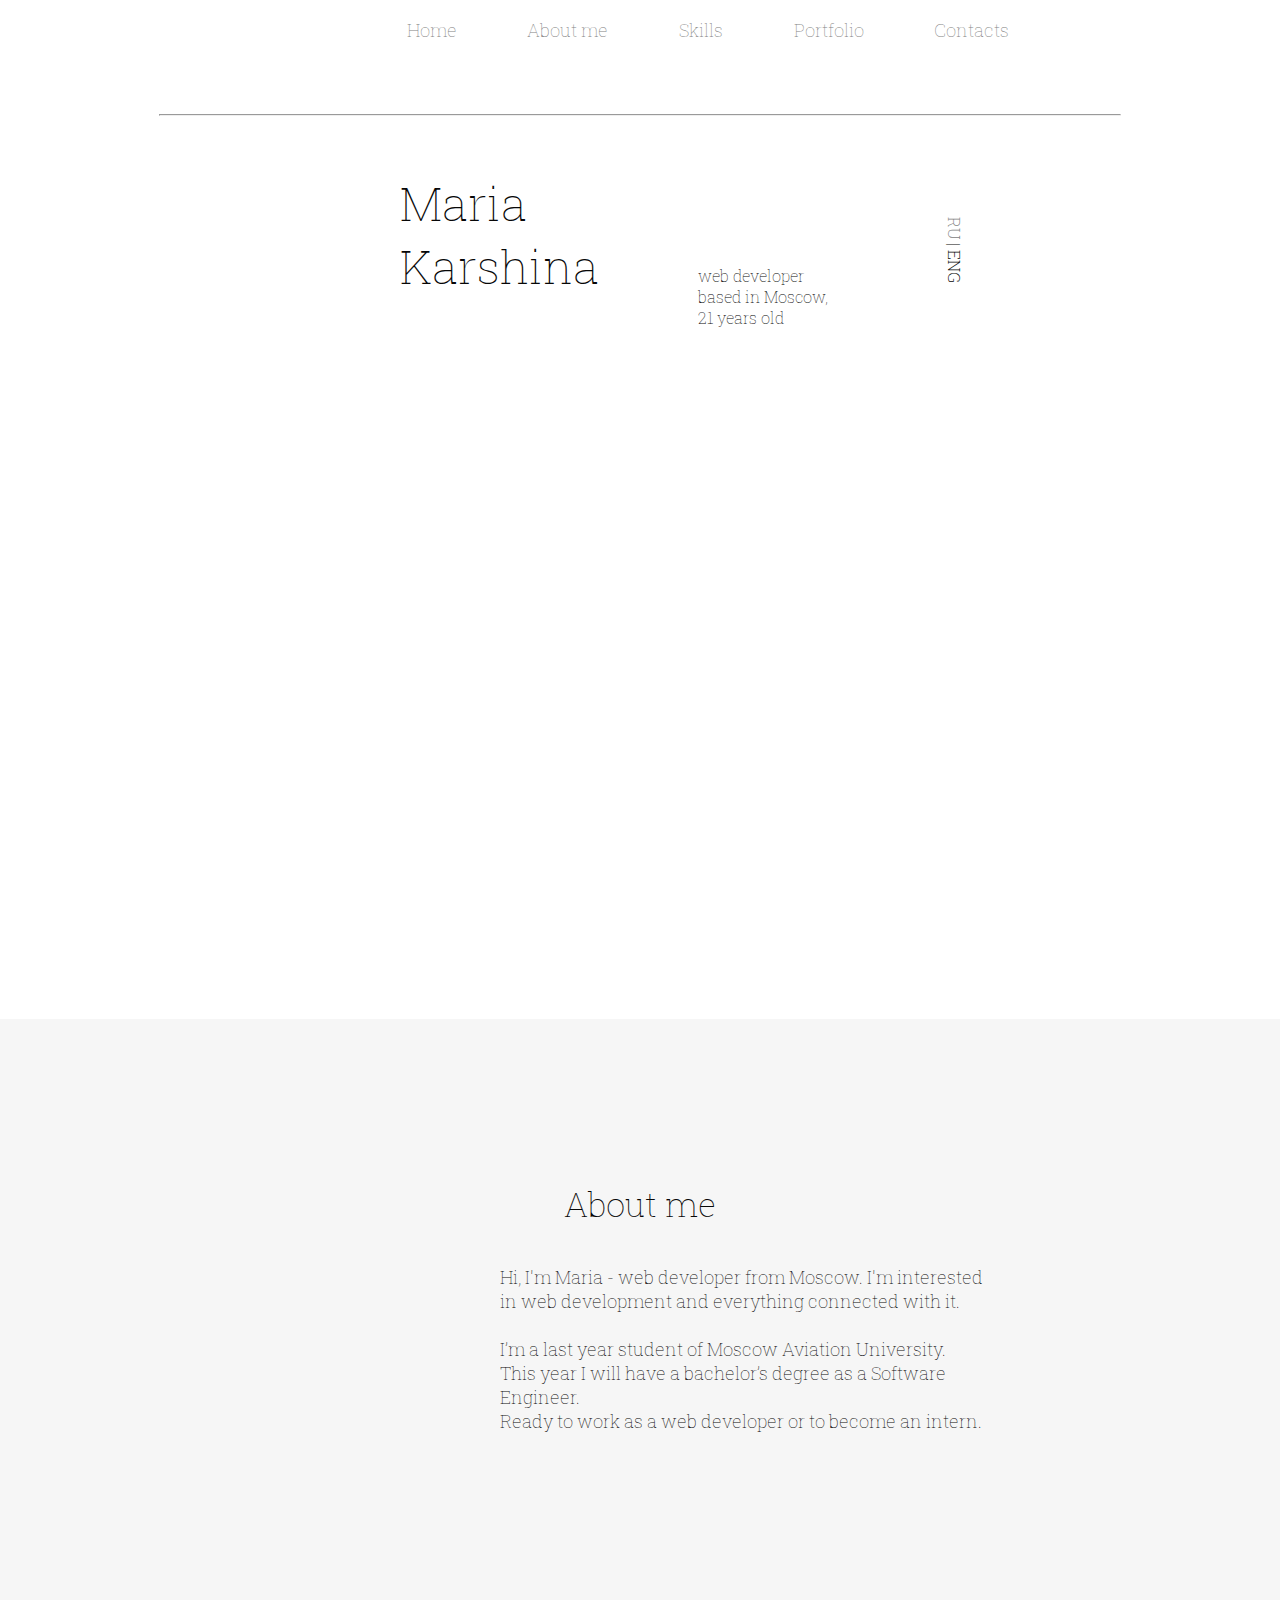
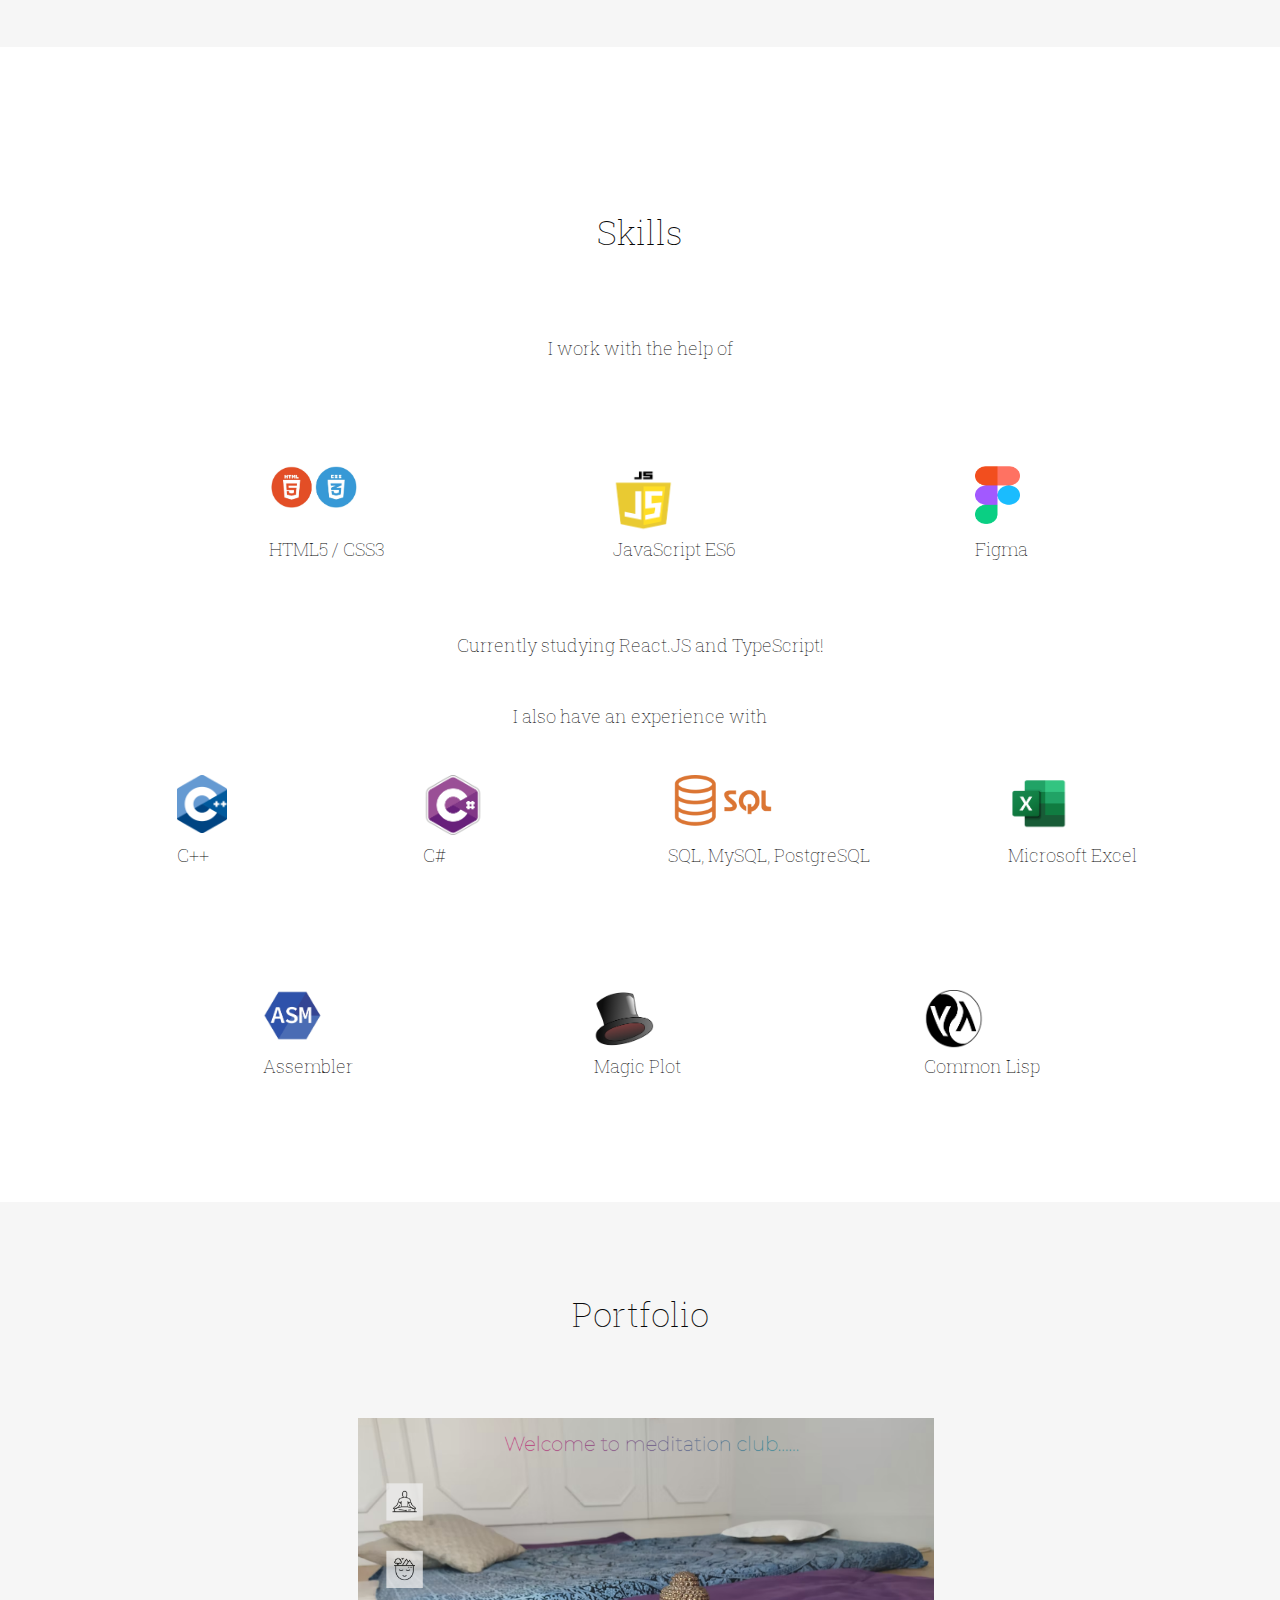
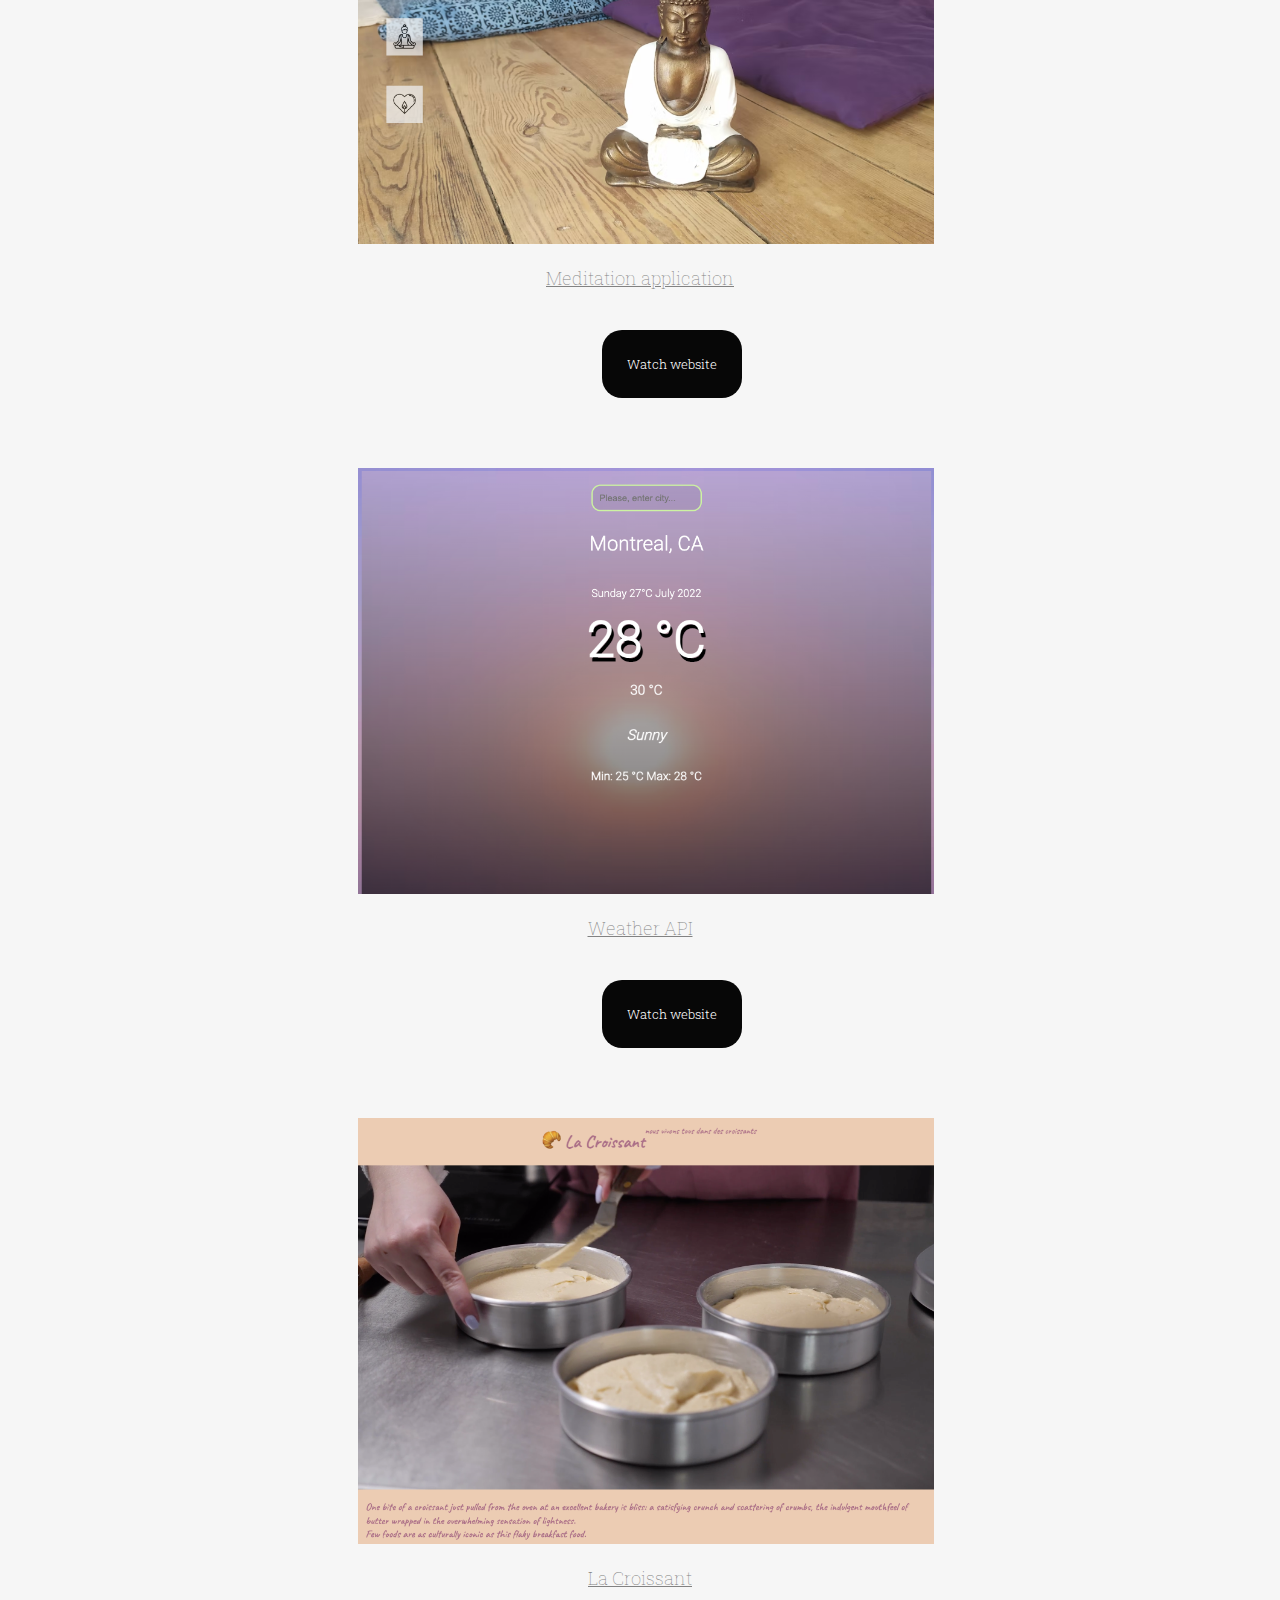
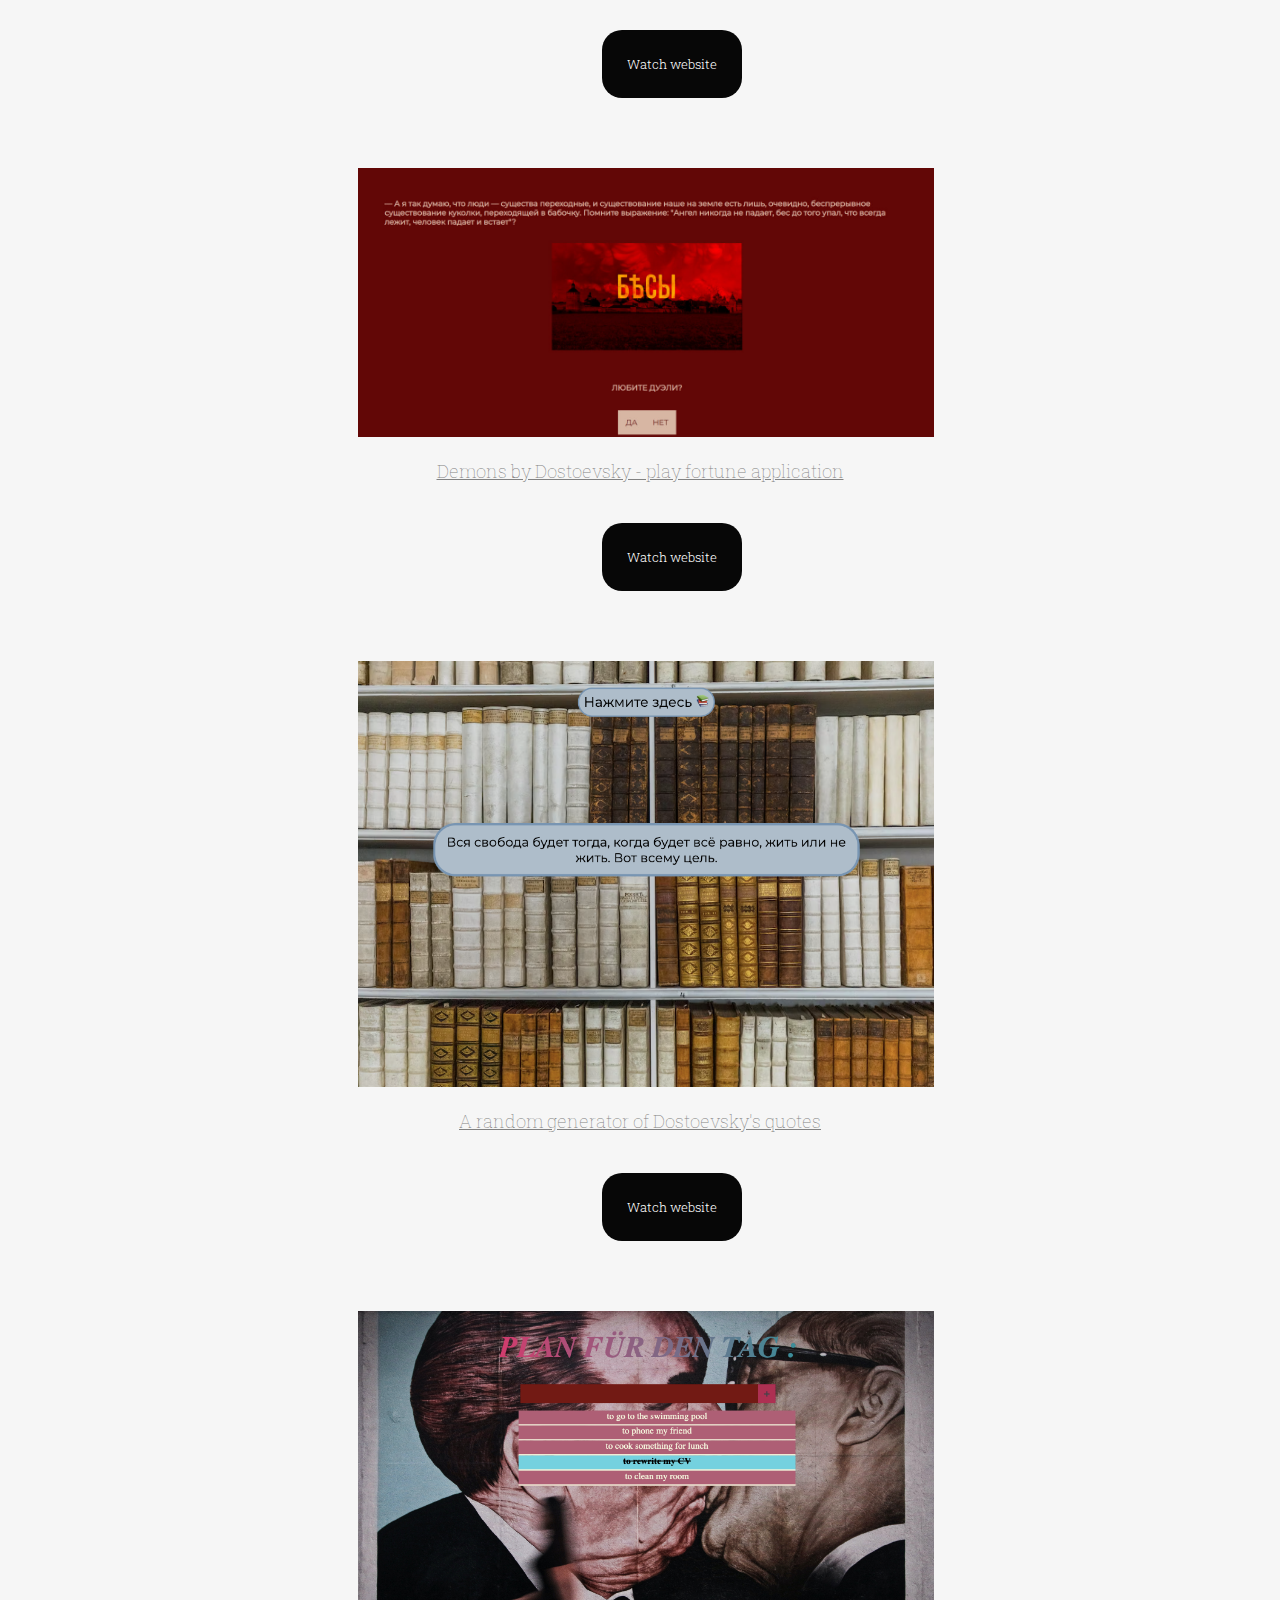
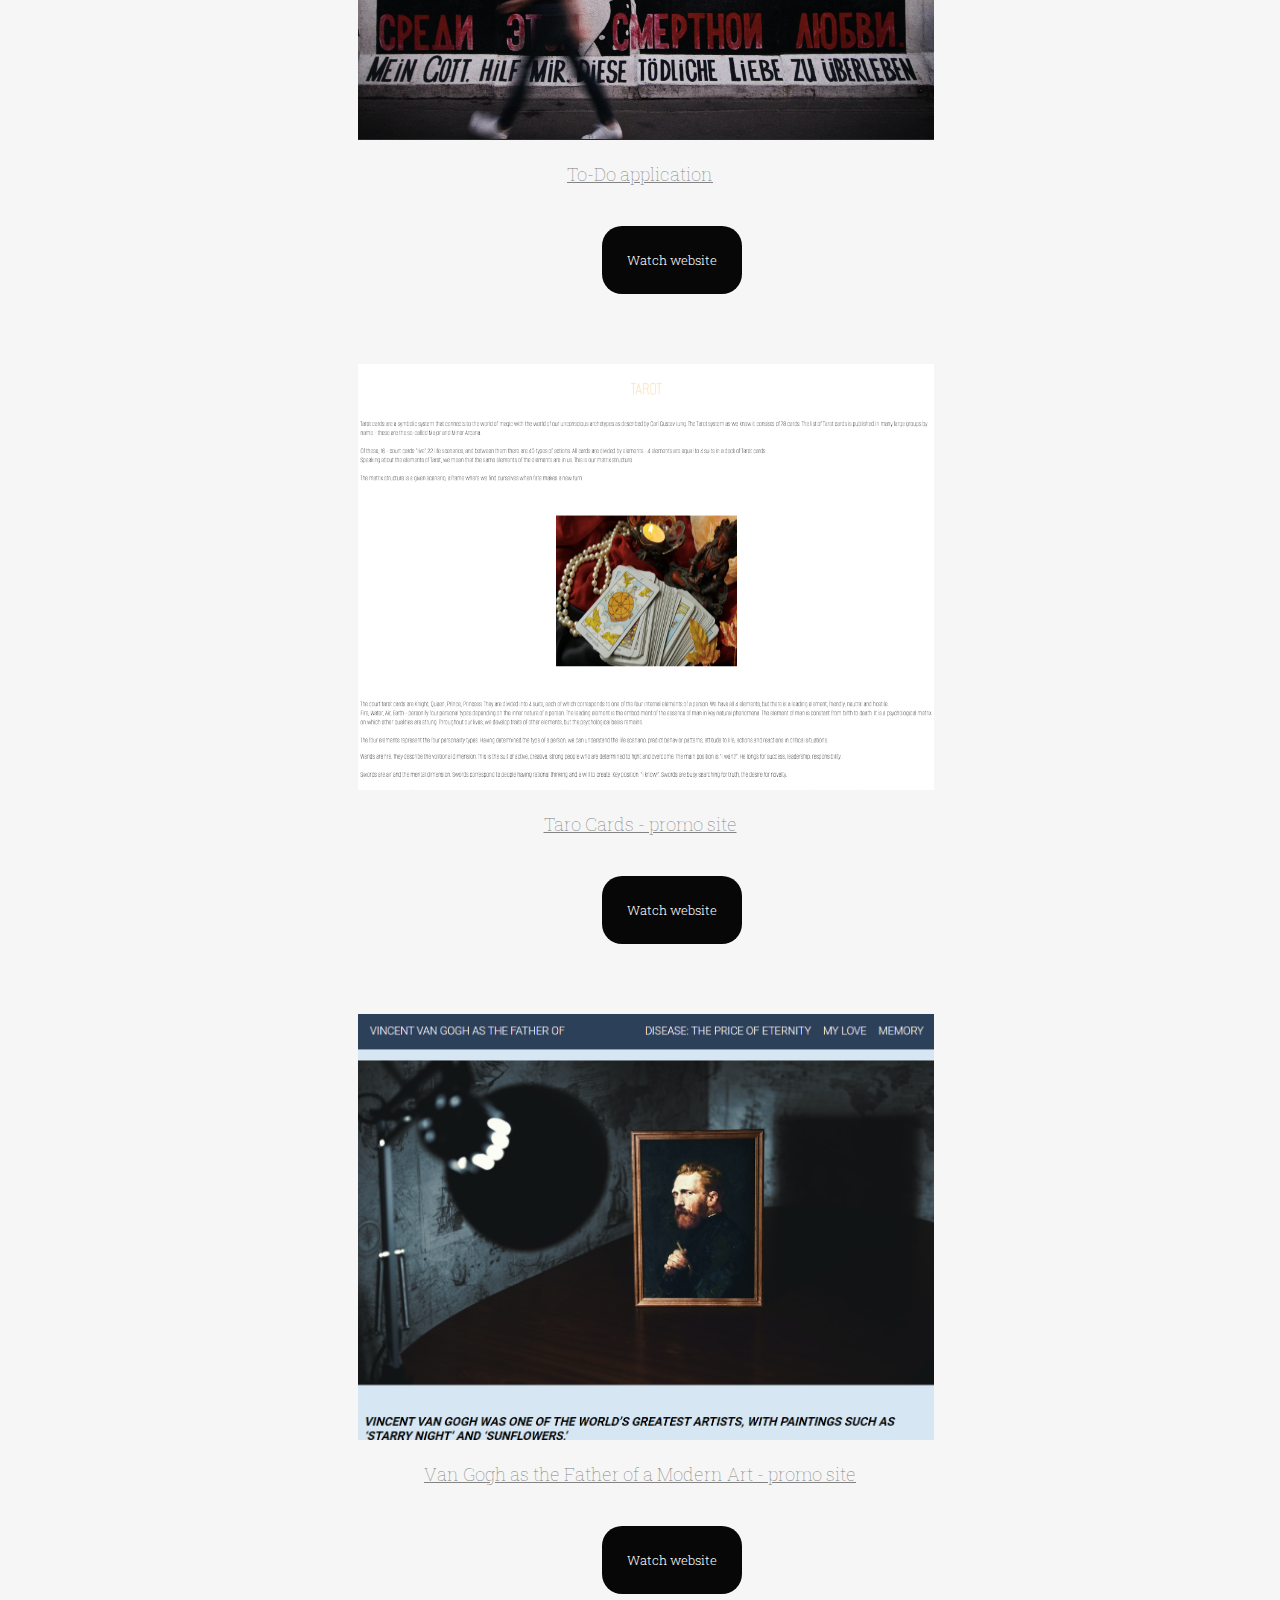
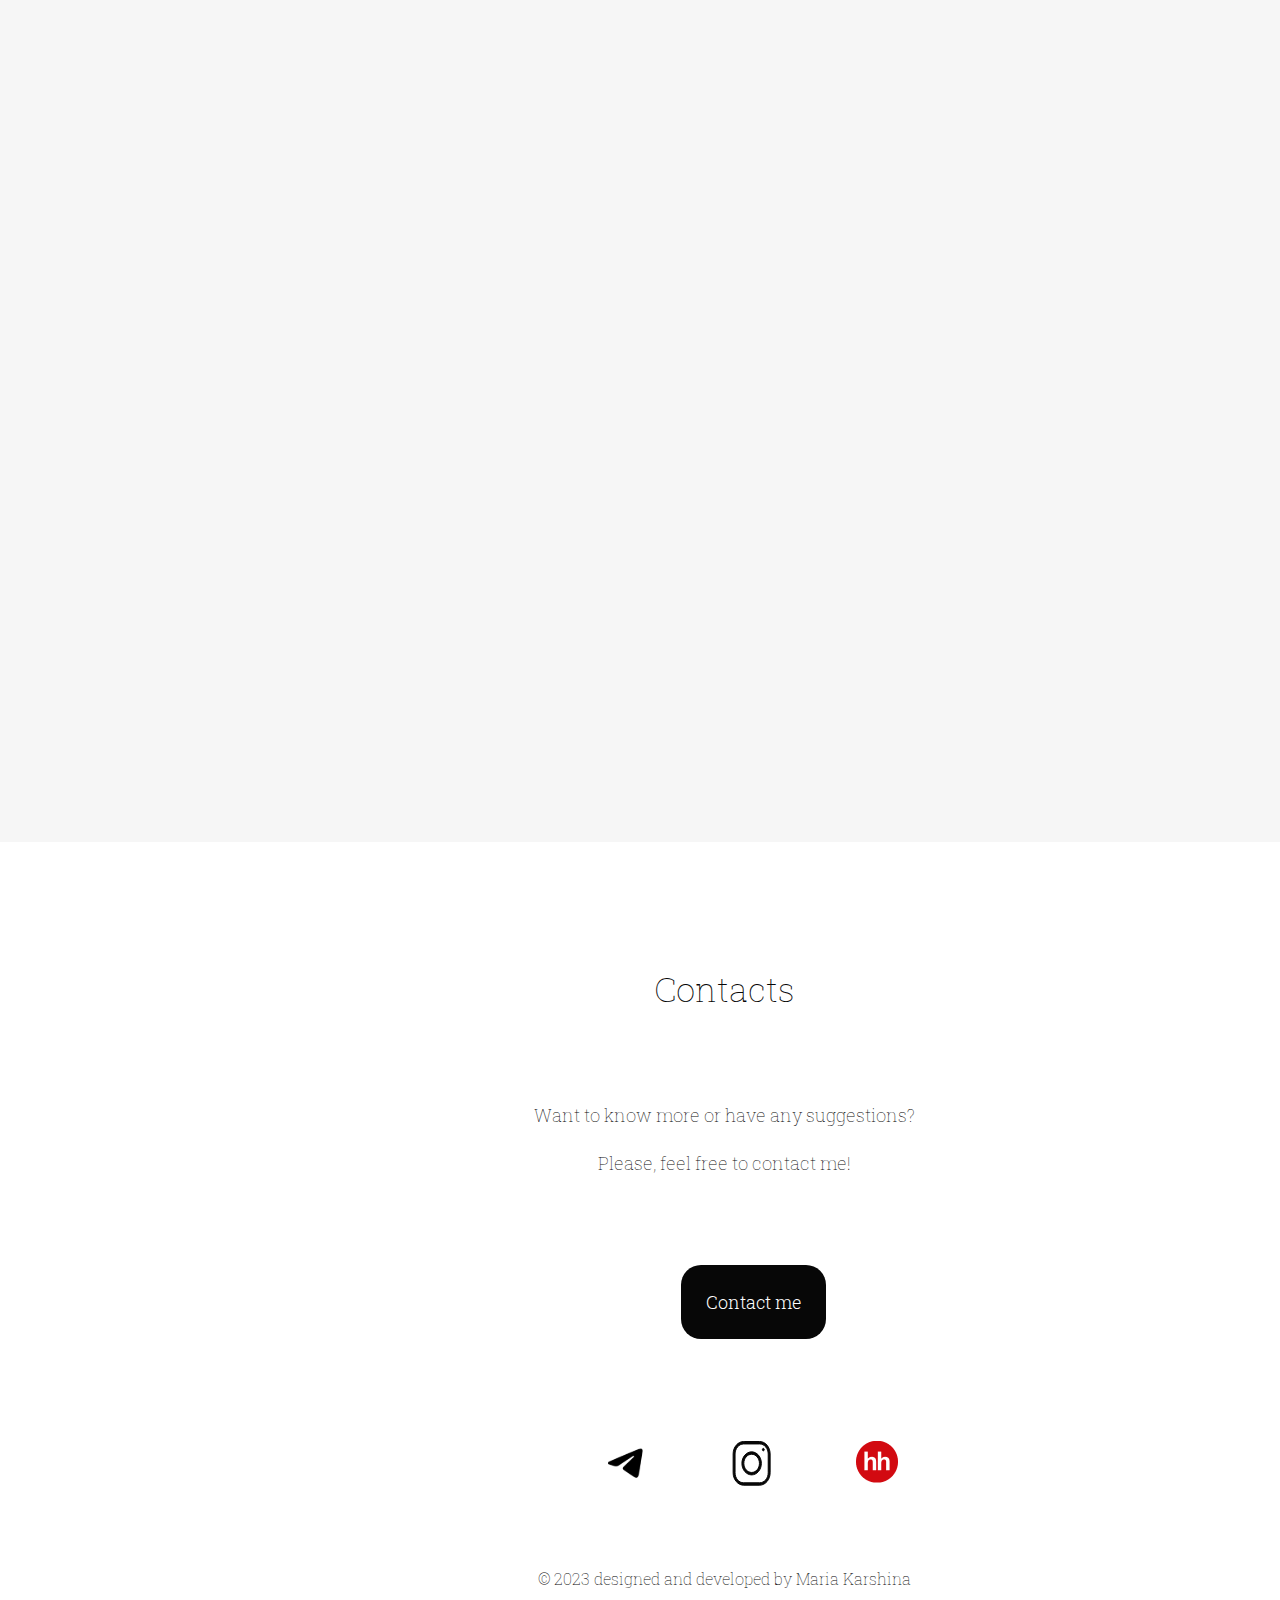
==== index.html @ 5e2a4285 "animation gsap" ====
<!DOCTYPE html>
<html lang="en">
<head>
    <meta charset="UTF-8">
    <meta http-equiv="X-UA-Compatible" content="IE=edge">
    <meta name="viewport" content="width=device-width, initial-scale=1.0">
    <title>Portfolio</title>
    <link rel="stylesheet" href="styles.css">
    <link rel="preconnect" href="https://fonts.googleapis.com">
<link rel="preconnect" href="https://fonts.gstatic.com" crossorigin>
<link href="https://fonts.googleapis.com/css2?family=Roboto:wght@400;500;700;900&display=swap" rel="stylesheet">
<link rel="preconnect" href="https://fonts.googleapis.com">
<link rel="preconnect" href="https://fonts.gstatic.com" crossorigin>
<link href="https://fonts.googleapis.com/css2?family=Roboto+Condensed:wght@300&family=Roboto+Slab:wght@100;200;300;400;500;600&display=swap" rel="stylesheet">
</head>
<body>
    <header>
        <ul class="header">
            <li class="header-home">Home</li>
            <li>About me</li>
            <li>Skills</li>
            <li>Portfolio</li>
            <li class="header-contacts">Contacts</li>
        </ul>
        <hr>
    </header>

    <div class="container">
        <p class="name">
        Maria
        <br>
        Karshina
        </p>

        <p class="info">web developer
            <br>based in Moscow,
            <br>21 years old</p>

        <p class="lang"><span>RU</span> | ENG </p>
    </div>
    <div class="photo">
        <div class="photo-background"></div>
        <img class="photo-img" src="img\photoMe.png">
    </div>

    <!-- <div id="bubbles">
        <div class="boxes g"></div>
        <div class="boxes b"></div>
        <div class="boxes g"></div>
        <div class="boxes b"></div>
        <div class="boxes g"></div>
        <div class="boxes b"></div>
        <div class="boxes g"></div>
        <div class="boxes b"></div>
        <div class="boxes g"></div>
        <div class="boxes b"></div>
        <div class="boxes g"></div>
        <div class="boxes b"></div>
        <div class="boxes g"></div>
        <div class="boxes b"></div>
        <div class="boxes g"></div>
        <div class="boxes b"></div>
        <div class="boxes g"></div>
        <div class="boxes b"></div>
        <div class="boxes g"></div>
        <div class="boxes b"></div>
        <div class="boxes g"></div>
        <div class="boxes b"></div>
        <div class="boxes g"></div>
        <div class="boxes b"></div>
        <div class="boxes g"></div>
        <div class="boxes b"></div>
        <div class="boxes g"></div>
        <div class="boxes b"></div>
        <div class="boxes g"></div>
        <div class="boxes b"></div>
        <div class="boxes g"></div>
        <div class="boxes b"></div>
        <div class="boxes g"></div>
        <div class="boxes b"></div>
        <div class="boxes g"></div>
        <div class="boxes b"></div>
        <div class="boxes g"></div>
        <div class="boxes b"></div>
        <div class="boxes g"></div>
        <div class="boxes b"></div>
        <div class="boxes g"></div>
        <div class="boxes b"></div>
        <div class="boxes g"></div>
        <div class="boxes b"></div>
        <div class="boxes g"></div>
        <div class="boxes b"></div>
    </div> -->

    <div id="aboutMe">
        <p class="aboutMe-h nav">About me</p>
        <p class="aboutMe-par">Hi, I'm Maria - web developer from Moscow. 
            I'm interested in web development and everything connected with it.
            <br><br>
            
            I’m  a last year student of Moscow Aviation University. This year I will have a bachelor’s degree as a Software Engineer.
            <br>
            Ready to work as a web developer or to become an intern.</p>

    </div>
    <div id="skills">
        <p class="skills-h nav">Skills</p>
        <p class="skills-par">I work with the help of</p>
        <div class="skills-list">
            <ul class="list">
                <li><img class="htmlCss" src="img\html.png" width="450"></li>
                <li><img class="js" src="img\js.png"></li>
                <li><img class="figma" src="img\figma.png"></li>
                <li>HTML5 / CSS3 </li>
                <li>JavaScript ES6 </li>
                <li>Figma</li>
            </ul>
            
            <p class="skills-list-more">Currently studying React.JS and TypeScript! </p>
            <p class="skills-list-more">I also have an experience with </p>
            <ul class="list-more">
                <li><img class="cplus" src="img\cplus.png"></li>
                <li><img class="csharp" src="img\csharp.png"></li>
                <li><img class="sql" src="img\sql.png"></li>
                <li><img class="excel" src="img\excel.png"></li>
                <li>C++</li>
                <li>C#</li>
                <li>SQL, MySQL, PostgreSQL</li>
                <li>Microsoft Excel</li>
                
            </ul>
            <ul class="list-more-two">
                
                <li><img class="assm" src="img\assm.png"></li>
                <li><img class="plot" src="img\plot.png"></li>
                <li><img class="lisp" src="img\lisp.png"></li>
                <li>Assembler</li>
                <li>Magic Plot</li>
                <li>Common Lisp</li>
            </ul>
        </div>
    </div>

    <div id="portfolio">
        <p class="portfolio-h nav">Portfolio</p>

        <div class="portfolio-item">
            <img src="img\meditation.png"> 
            <p>Meditation application</p>
            <a href="https://podvalniypiero.github.io/jsMeditationApp/" target="_blank">
                <button id="btn">Watch website</button>
            </a>
        </div>

        <div class="portfolio-item">
            <img src="img\weather.png"> 
            <p>Weather API</p>
            <a href="https://podvalniypiero.github.io/jsWeatherAPI/" target="_blank">
                <button id="btn">Watch website</button>
            </a>
        </div>

        <div class="portfolio-item">
            <img src="img\bakery.png"> 
            <p>La Croissant</p>
            <a href="https://podvalniypiero.github.io/croissant/" target="_blank">
                <button id="btn">Watch website</button>
            </a>
        </div>


        <div class="portfolio-item">
            <img src="img\demons.jpg"> 
            <p>Demons by Dostoevsky - play fortune application</p>
            <a href="https://podvalniypiero.github.io/demonsPlayFortune/" target="_blank">
                <button id="btn">Watch website</button>
            </a>
        </div>

        <div class="portfolio-item">
            <img src="img\quote.png"> 
            <p>A random generator of Dostoevsky's quotes</p>
            <a href="https://podvalniypiero.github.io/quotes_dostoevsky/" target="_blank">
                <button id="btn">Watch website</button>
            </a>
        </div>

        
        <div class="portfolio-item">
            <img src="img\planner.png"> 
            <p>To-Do application</p>
            <a href="https://podvalniypiero.github.io/jsToDoApp/" target="_blank">
                <button id="btn">Watch website</button>
            </a>
        </div>

        <div class="portfolio-item">
            <img src="img\tarot.png"> 
            <p>Taro Cards - promo site</p>
            <a href="https://podvalniypiero.github.io/taroCards/" target="_blank">
                <button id="btn">Watch website</button>
            </a>
        </div>

        <div class="portfolio-item">
            <img src="img\vg.png"> 
            <p>Van Gogh as the Father of a Modern Art - promo site</p>
            <a href="https://podvalniypiero.github.io/vangogh/" target="_blank">
                <button id="btn">Watch website</button>
            </a>
        </div>
        
    </div>

    <div id="contacts">
        <p class="contacts-h nav">Contacts</p>
        <p class="contacts-par">Want to know more or have any suggestions? 
            <br><br>
        Please, feel free to contact me!</p>
        <button id="btn">Contact me</button>
        <div id="contacts-svg">
            <div>
                <svg width="35" height="41" viewBox="0 0 35 41" fill="none" xmlns="http://www.w3.org/2000/svg" xmlns:xlink="http://www.w3.org/1999/xlink">
                    <rect width="35" height="41" fill="url(#pattern0)"/>
                    <defs>
                    <pattern id="pattern0" patternContentUnits="objectBoundingBox" width="1" height="1">
                    <use xlink:href="#image0_333142_68" transform="matrix(0.0117143 0 0 0.01 -0.0857143 0)"/>
                    </pattern>
                    <image id="image0_333142_68" width="100" height="100" xlink:href="[data-uri]"/>
                    </defs>
                </svg>
            </div>
            
            
            <div>
                <svg width="39" height="45" viewBox="0 0 39 45" fill="none" xmlns="http://www.w3.org/2000/svg">
                    <path d="M11.6635 0.510743H12.1635V0.5H27.6017C33.3258 0.5 38.126 6.03098 38.126 12.9803V31.7308C38.126 38.6804 33.3256 44.2111 27.6108 44.2111H11.6635C5.9382 44.2111 1.13013 38.6894 1.13013 31.7523V12.991C1.13013 6.04229 5.93893 0.510743 11.6635 0.510743ZM3.05288 13.0009V13.0018V31.763C3.05288 37.2366 6.81208 41.7833 11.6635 41.7833H27.6108C32.4454 41.7833 36.2032 37.235 36.2032 31.7415V12.991C36.2032 7.49713 32.445 2.94923 27.6017 2.94923H11.6635C6.81988 2.94923 3.06236 7.49741 3.05288 13.0009ZM30.3668 8.60696C30.3668 7.84751 30.8646 7.38772 31.3282 7.38772C31.7919 7.38772 32.2896 7.84751 32.2896 8.60696C32.2896 9.36642 31.7919 9.82621 31.3282 9.82621C30.8646 9.82621 30.3668 9.36642 30.3668 8.60696ZM9.90753 22.3609C9.90753 15.9387 14.3601 10.8262 19.6372 10.8262C24.9142 10.8262 29.3668 15.9387 29.3668 22.3609C29.3668 28.7831 24.9142 33.8956 19.6372 33.8956C14.3601 33.8956 9.90753 28.7831 9.90753 22.3609ZM27.4441 22.3609C27.4441 17.3931 24.0418 13.2647 19.6372 13.2647C15.2326 13.2647 11.8303 17.3931 11.8303 22.3609C11.8303 27.3287 15.2326 31.4571 19.6372 31.4571C24.0418 31.4571 27.4441 27.3287 27.4441 22.3609Z" fill="#070707" stroke="#070707"/>
                </svg>
            </div>
            
                
            <div>
                <img src="img\hh.png">
            </div>  
        </div>
        <p class="contacts-par author">© 2023 designed and developed by Maria Karshina</p>
    </div>
    
    
    <script src="https://cdnjs.cloudflare.com/ajax/libs/gsap/3.11.3/gsap.min.js"></script>
<script src="script.js"></script>
</body>
</html>
---- styles.css ----
*{
    font-family: 'Roboto Slab', serif;
    font-weight: 100;
    color: #070707;
}

body{
    background: #FFFFFF;
    margin: 0;
}
    

ul{
 list-style: none;
 display: flex;
 flex-direction: row;
 justify-content: space-evenly;
 font-size: 18px;
 padding-bottom: 54px;

}    
header li{
    cursor: pointer;
    color: #828282;
}
header li:hover{
    color: black;
}
.header-home{
    padding-left: 296px;
}
.header-contacts{
    padding-right: 200px;
}
hr{
    width: 960px;
    color: #828282;
}

.container .name{
    font-size: 47.34px;
    padding-left: 300px;
}
.container .info{
padding-top: 125px;
}
.container .lang span {
    color: #828282;
    font-size: 16px;
    font-weight: 200;
}
.container .lang{
    padding-top: 93px;
    writing-mode: vertical-rl;
    font-size: 16px;
    font-weight: 200;
    cursor: pointer;
}

.container {
    display: flex;
    justify-content: space-evenly;
    padding-right: 200px;
   
}
.photo .photo-background{
    position: absolute;
    width: 937.6px;
    height: 400px;
    left: 270.71px;
    top: 400px;
    background: #090909;
}
.photo .photo-img{
    position: absolute;
    width: 490px;
    height: 470px;
    left: 434px;
    top: 500px;

}
#aboutMe{
    position: absolute;
    width: 100%;
    height: 627.51px;
    top: 1019px;
    background: #F6F6F6;
}
.aboutMe-h{
    
    margin-top: 162px;
}

.aboutMe-par{
    font-size: 18px;
    color: #070707;
    line-height: 24px;

    width: 485.34px;
    height: 270.35px;
    margin-left: 500px;
    margin-top: 39px;
    margin-bottom: 160px;
}

#skills{
    position: absolute;
    width: 100%;
    top: 1647px;
    
}

.skills-h{
    margin-top: 162px;
    margin-bottom: 82px;
    
}
.skills-par{
    text-align: center;
    margin-bottom: 106px;
    font-size: 18px;
}
.skills-list .list{
    display: grid;
    grid-template-columns: auto 133px 77px;
}
.skills-list-more{
    font-size: 18px;
    text-align: center;
    margin-bottom: 47px;
}
.nav{
    font-size: 34px;
    text-align: center;
    
}

#skills .list-more{
    margin-bottom: 68px;
    display: grid;
    grid-template-columns: 108px 108px auto 135px;
}
#skills .list-more-two{
    margin-bottom: 68px;
    display: grid;
    grid-template-columns: 108px 108px 133px;
}
#skills img {
    width: 60px;
}
#skills .figma {
    width: 45px;
}
#skills .htmlCss{
    width: 90px;
}
#skills .sql{
    width: 110px;
}
#skills .cplus{
    width: 50px;
}


#portfolio{
    position: absolute;
    width: 100%;
    height: 6040px;
    top: 2802px;

    background: #F6F6F6;
}
.portfolio-h{
    margin-top: 89px;
    margin-bottom: 82px;
}
#portfolio .portfolio-item p{
    text-decoration: underline;
    font-size: 18px;
    text-align: center;
    margin-bottom: 20px;
    color: #828282;
}
#portfolio img {
    width: 45%;
    margin-left: 28%;
}
#btn{
    cursor: pointer;
    text-decoration: none;
    margin-left: 47%;
    margin-top: 20px;
    margin-bottom: 70px;
    padding: 25px;
    border: none;
    border-radius: 20px;
    background-color: white;
    font-weight: 300;
    background-color: #070707;
    color: #FFFFFF;
    
}
#btn:hover{
    background-color: white;
    color: #070707;
}

#portfolio .portfolio-item {

}

#contacts{
    position: absolute;
    width: 1448px;
    height: 848px;
    top: 8842px;
    background: #FFFFFF;
}
.contacts-h{
    margin-top: 124px;
    margin-bottom: 92px;
}
.contacts-par{
    text-align: center;
    font-size: 18px;

}
#contacts button{
    margin-top: 72px;
    margin-bottom: 102px;
    font-size: 18px;
}

.author{
    font-size: 16px;
    margin-bottom: 128px;
    text-align: center;
}

#contacts-svg {
    display: grid;
    grid-template-columns:  42px 42px 42px;
    column-gap: 82px;
    margin-left: 42%;
    margin-bottom: 78px;
}

#bubbles .g{
    background-color: #F6F6F6;
}
#bubbles .b{
    background-color: #828282
}
#bubbles .gb{
    background-color:#ff5e2d;
}
#bubbles .boxes{
    width: 40px;
    height: 40px;
    border-radius: 80%;
    display: inline-block;
    margin: 10px;
}
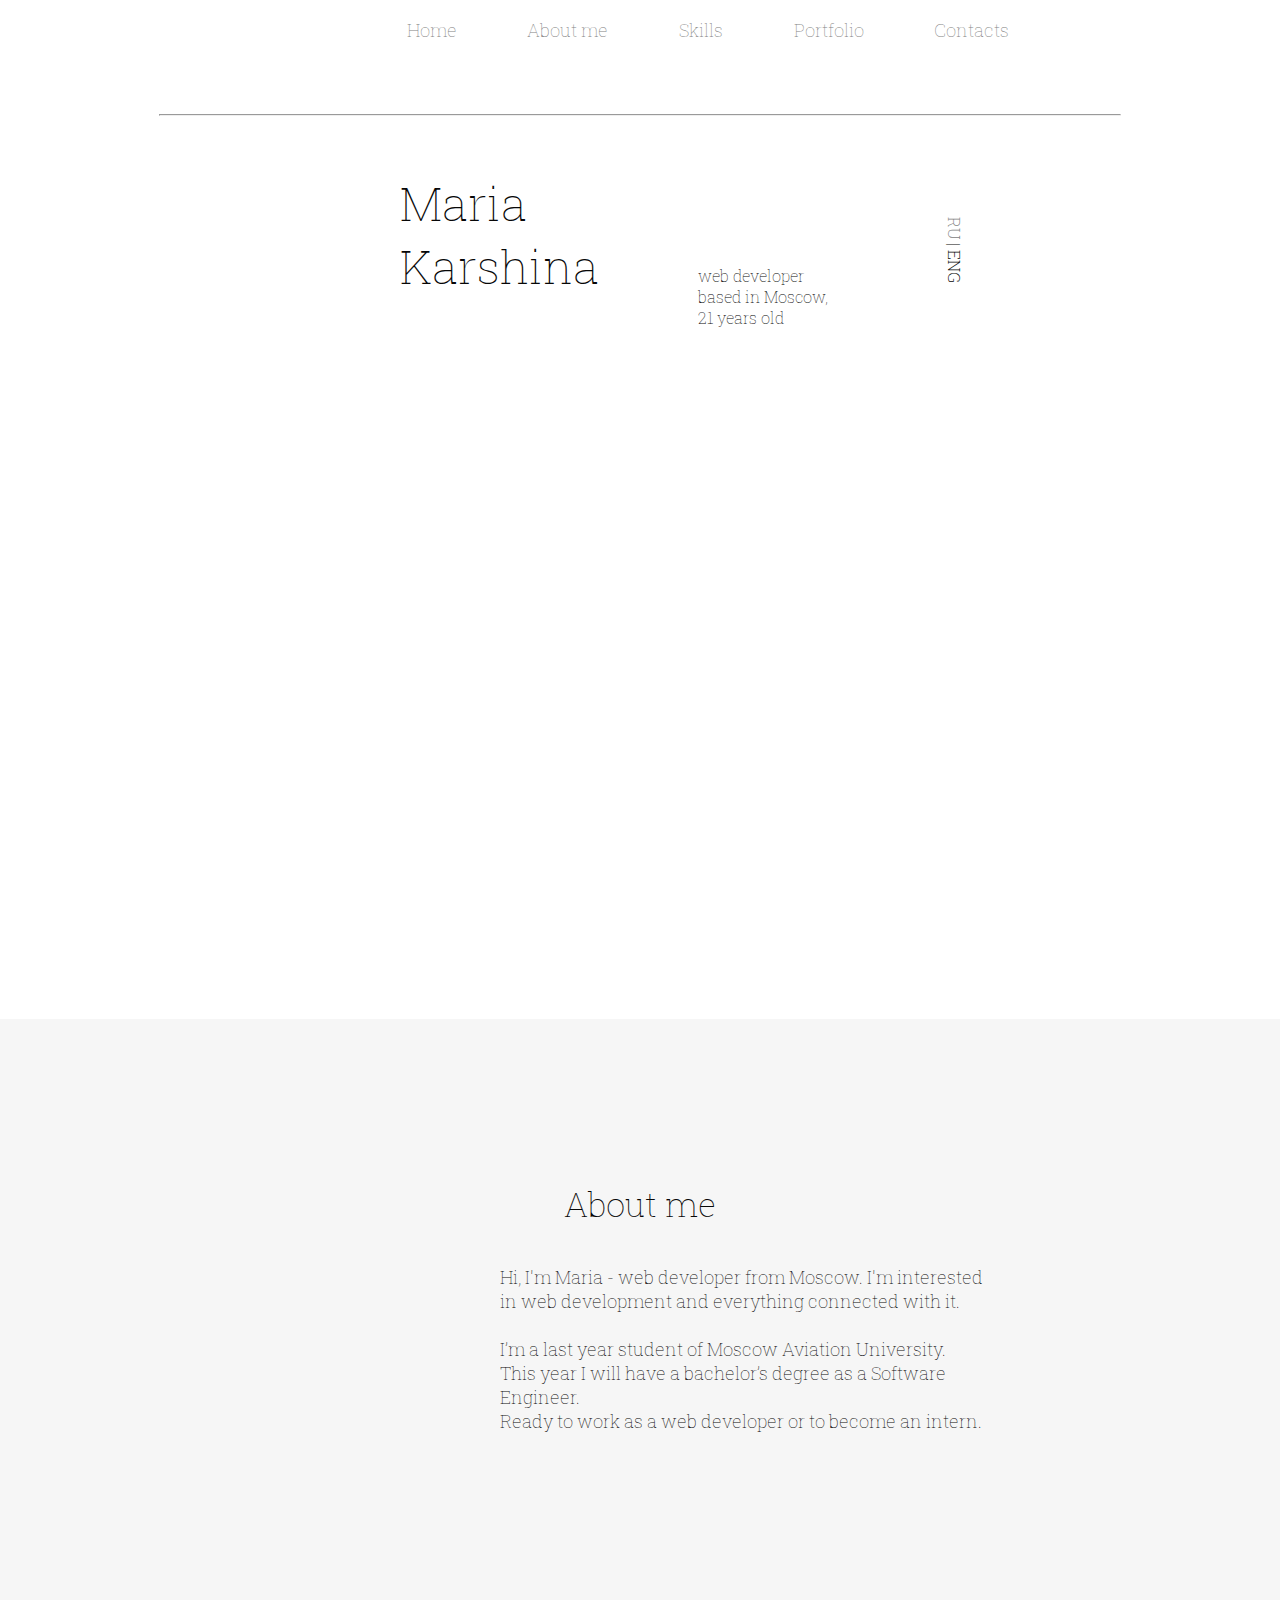
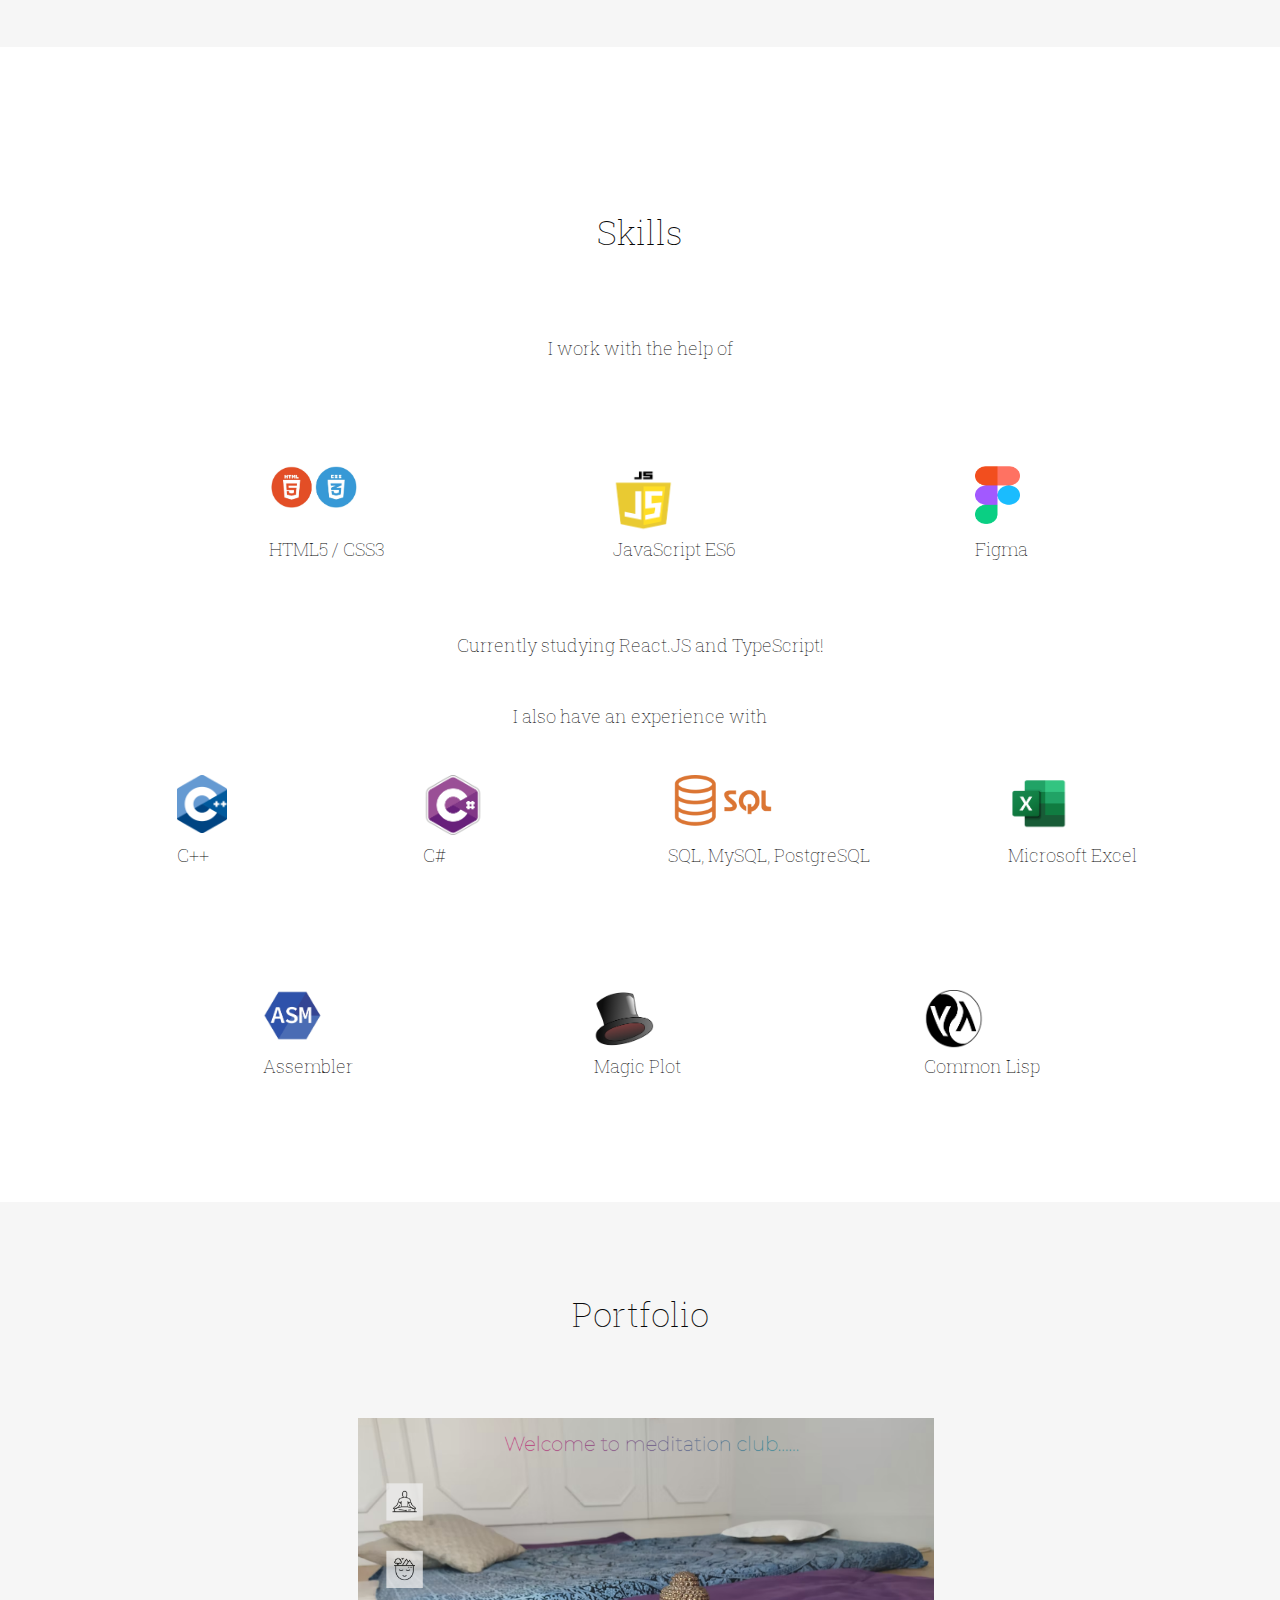
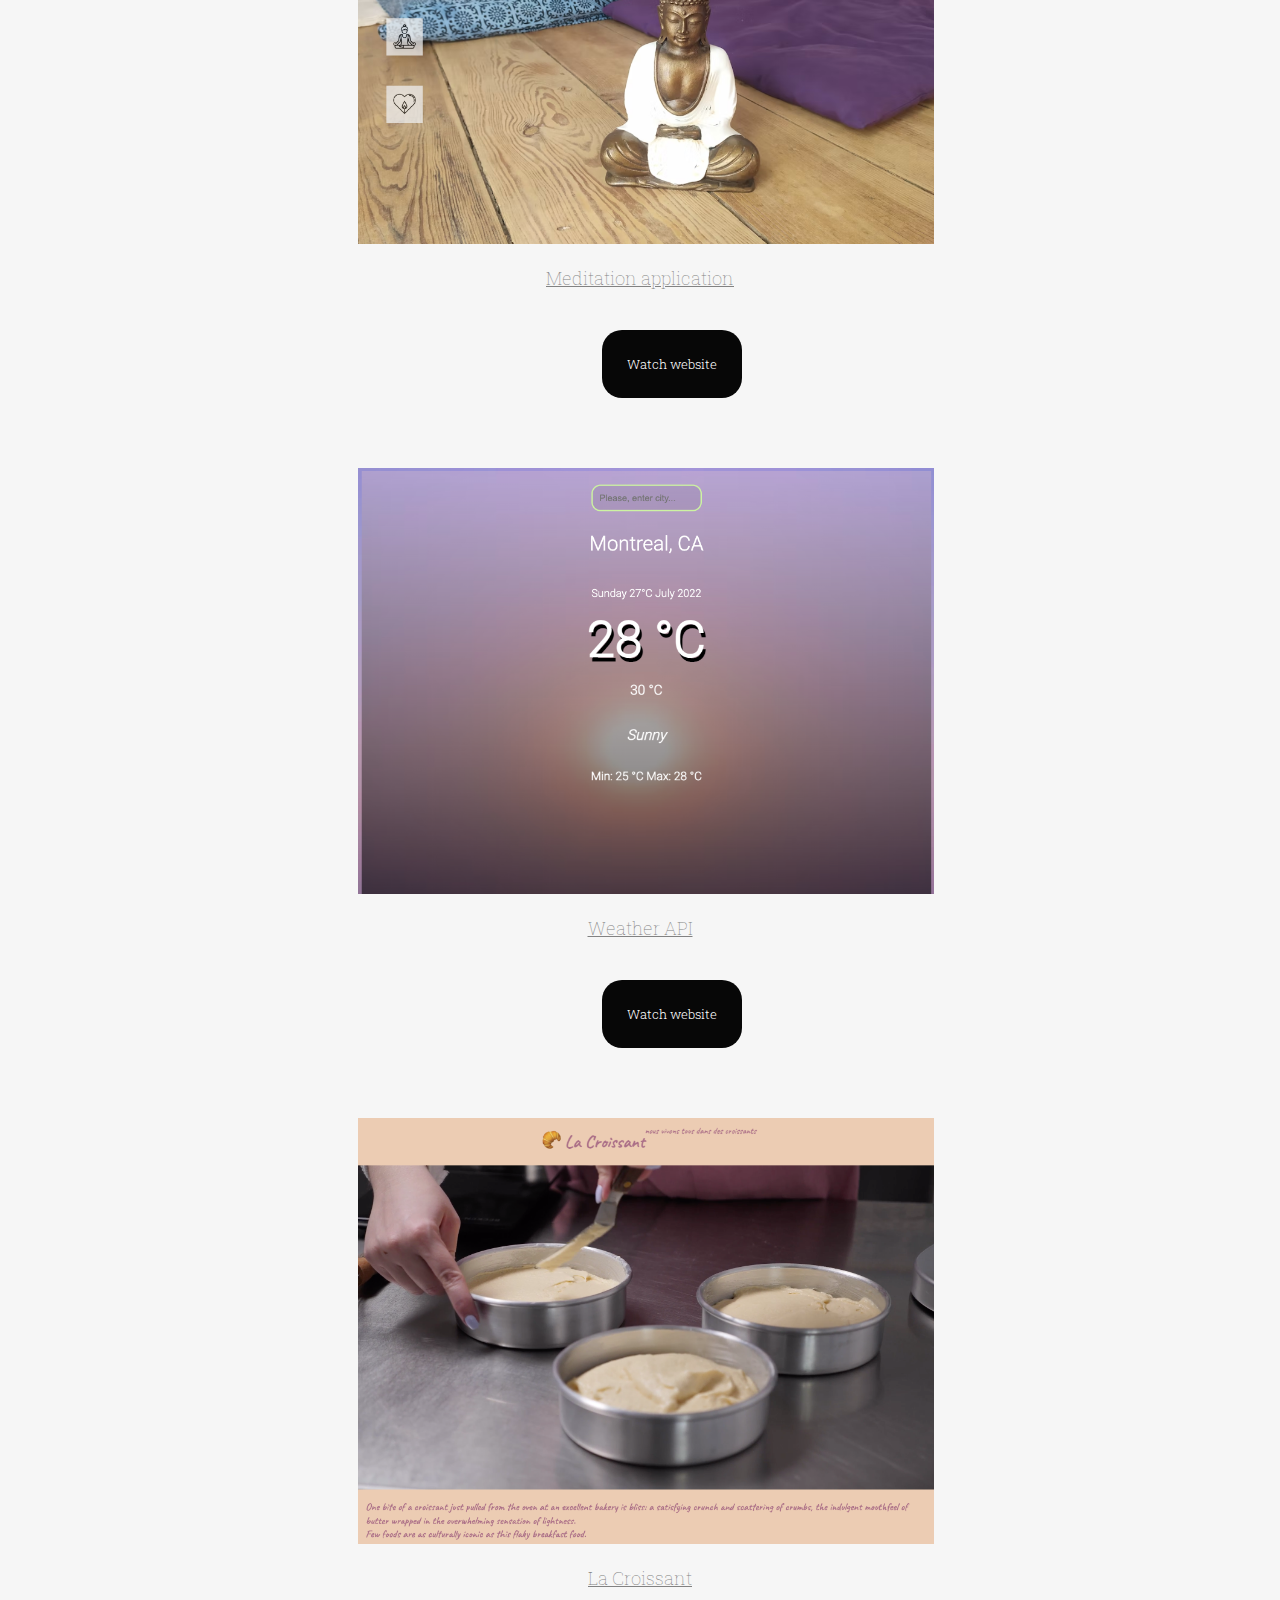
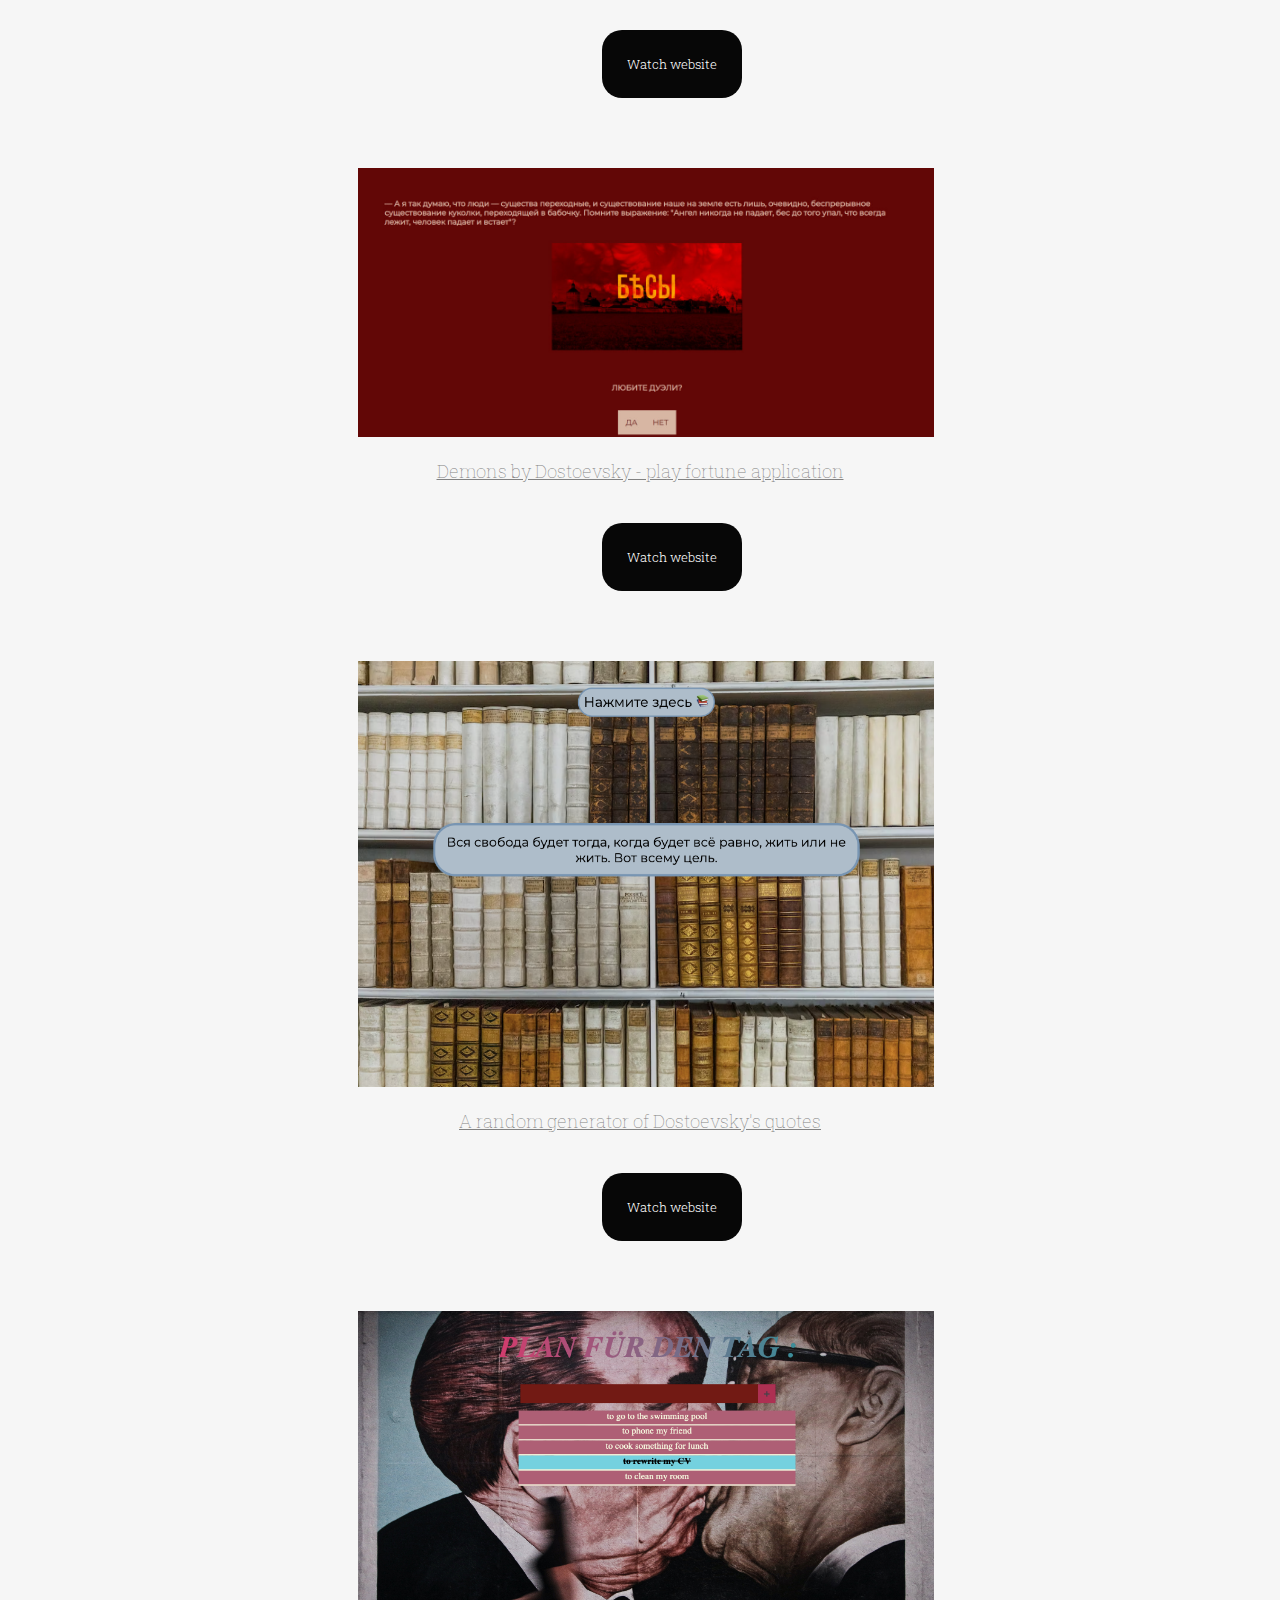
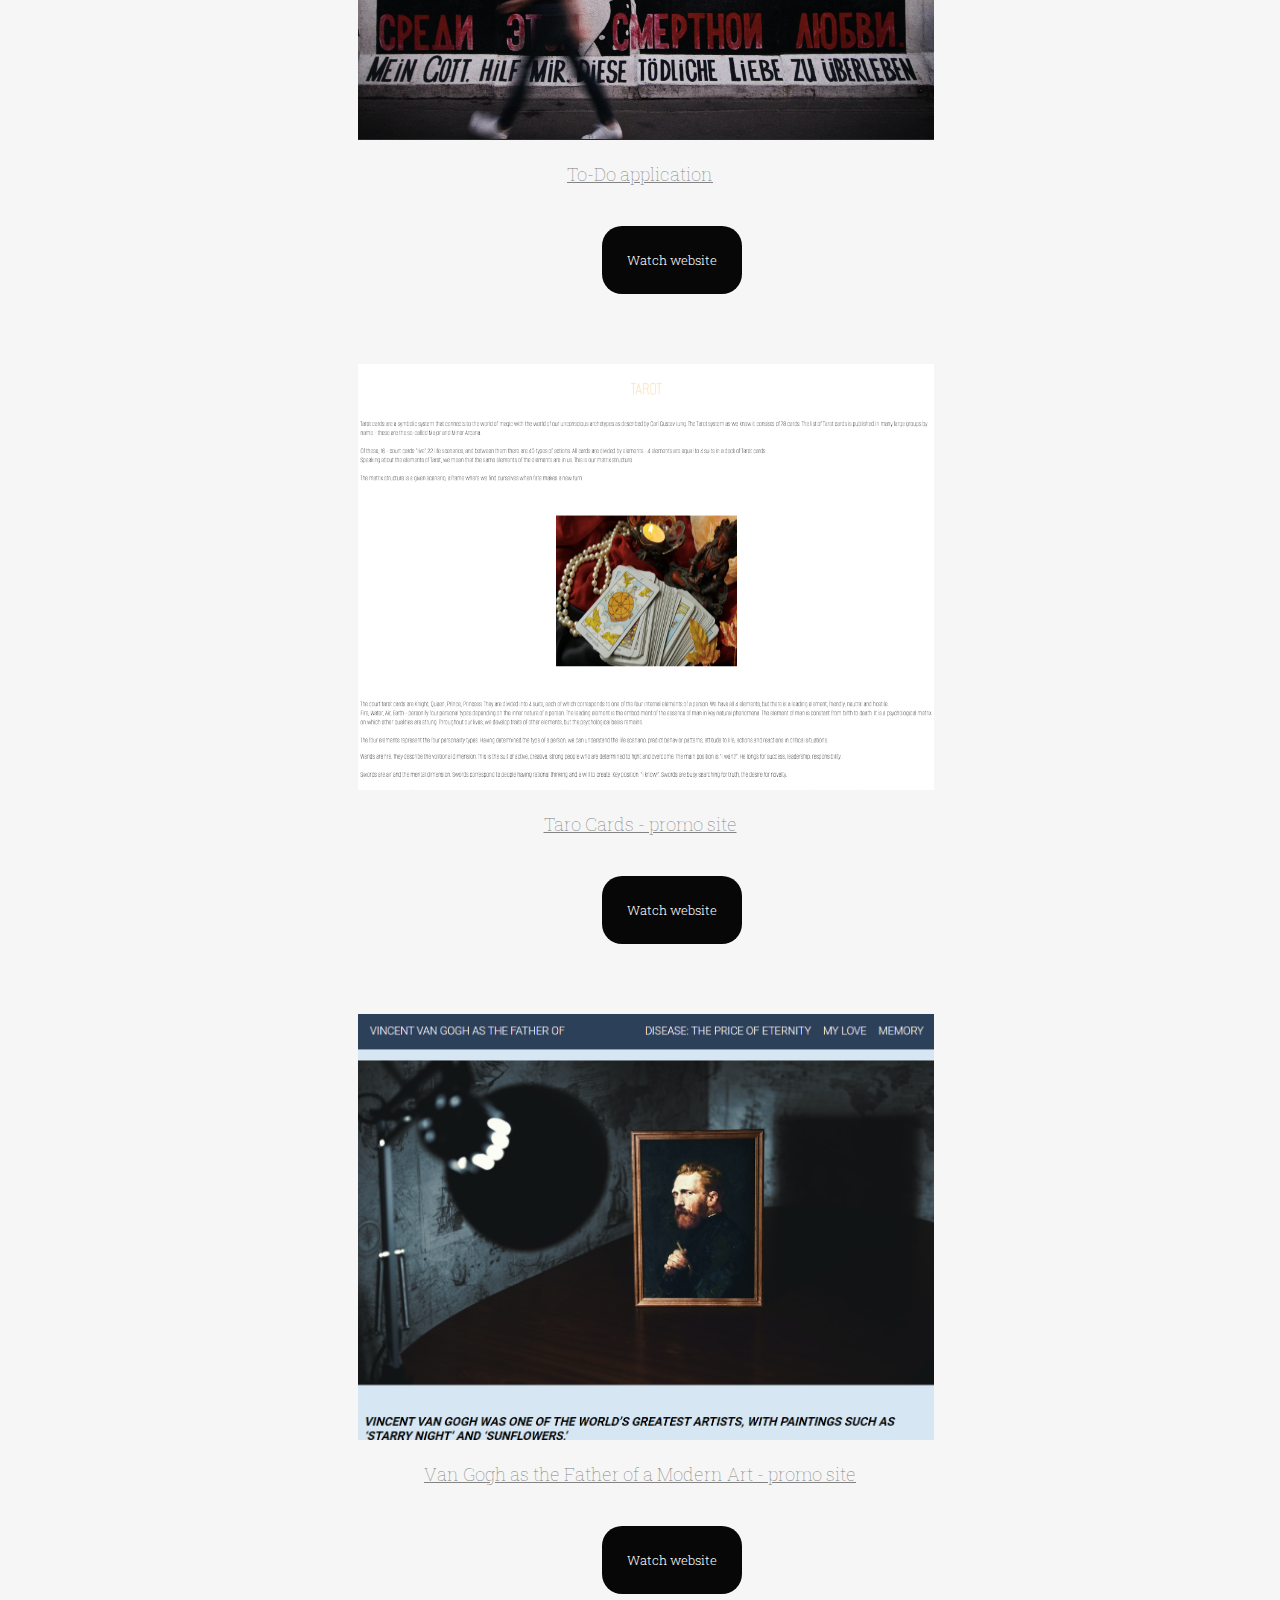
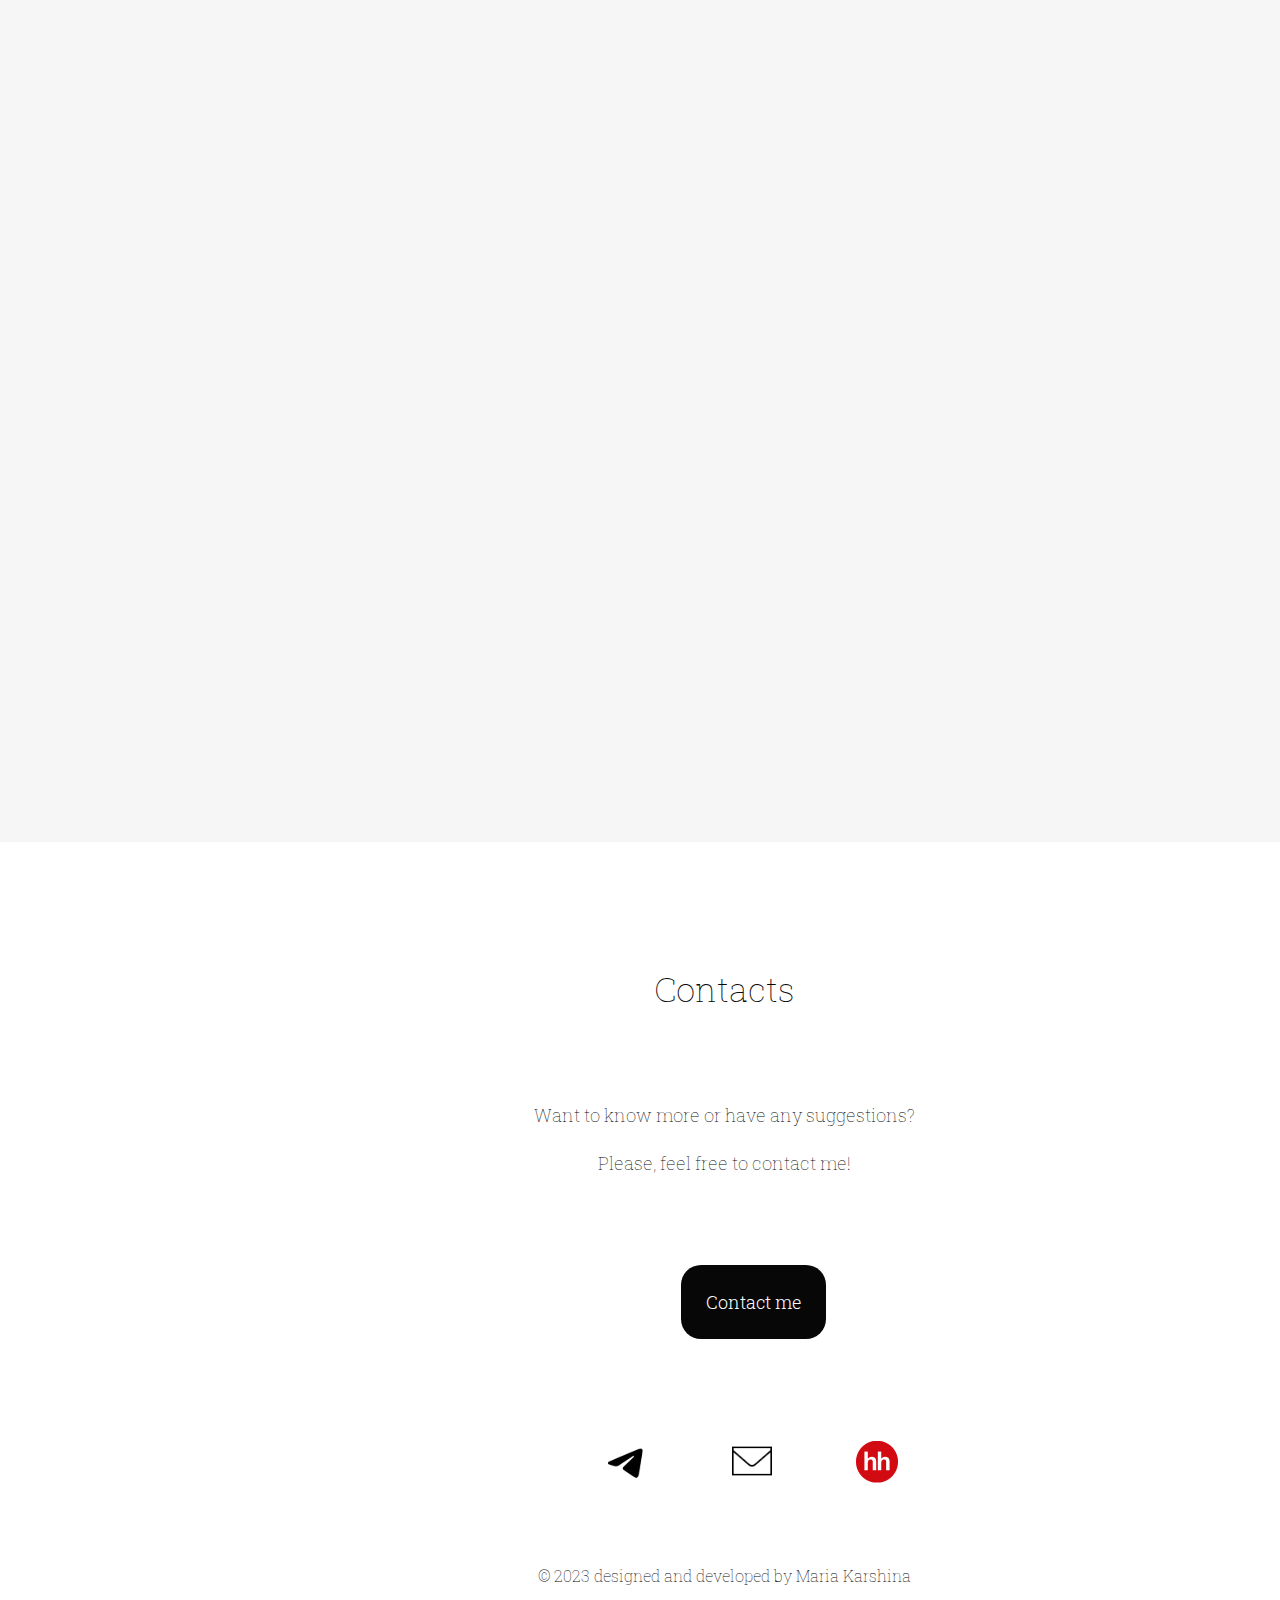
==== commit 4c0ea85c: "hrefs" ====
--- a/index.html
+++ b/index.html
@@ -43,55 +43,6 @@
         <img class="photo-img" src="img\photoMe.png">
     </div>
 
-    <!-- <div id="bubbles">
-        <div class="boxes g"></div>
-        <div class="boxes b"></div>
-        <div class="boxes g"></div>
-        <div class="boxes b"></div>
-        <div class="boxes g"></div>
-        <div class="boxes b"></div>
-        <div class="boxes g"></div>
-        <div class="boxes b"></div>
-        <div class="boxes g"></div>
-        <div class="boxes b"></div>
-        <div class="boxes g"></div>
-        <div class="boxes b"></div>
-        <div class="boxes g"></div>
-        <div class="boxes b"></div>
-        <div class="boxes g"></div>
-        <div class="boxes b"></div>
-        <div class="boxes g"></div>
-        <div class="boxes b"></div>
-        <div class="boxes g"></div>
-        <div class="boxes b"></div>
-        <div class="boxes g"></div>
-        <div class="boxes b"></div>
-        <div class="boxes g"></div>
-        <div class="boxes b"></div>
-        <div class="boxes g"></div>
-        <div class="boxes b"></div>
-        <div class="boxes g"></div>
-        <div class="boxes b"></div>
-        <div class="boxes g"></div>
-        <div class="boxes b"></div>
-        <div class="boxes g"></div>
-        <div class="boxes b"></div>
-        <div class="boxes g"></div>
-        <div class="boxes b"></div>
-        <div class="boxes g"></div>
-        <div class="boxes b"></div>
-        <div class="boxes g"></div>
-        <div class="boxes b"></div>
-        <div class="boxes g"></div>
-        <div class="boxes b"></div>
-        <div class="boxes g"></div>
-        <div class="boxes b"></div>
-        <div class="boxes g"></div>
-        <div class="boxes b"></div>
-        <div class="boxes g"></div>
-        <div class="boxes b"></div>
-    </div> -->
-
     <div id="aboutMe">
         <p class="aboutMe-h nav">About me</p>
         <p class="aboutMe-par">Hi, I'm Maria - web developer from Moscow. 
@@ -217,9 +168,10 @@
         <p class="contacts-par">Want to know more or have any suggestions? 
             <br><br>
         Please, feel free to contact me!</p>
-        <button id="btn">Contact me</button>
+        <a href="mailto:podvalniypiero@mail.ru?subject=Portfolio"><button id="btn">Contact me</button></a>
         <div id="contacts-svg">
             <div>
+            <a href="https://telegram.me/valentnost0">
                 <svg width="35" height="41" viewBox="0 0 35 41" fill="none" xmlns="http://www.w3.org/2000/svg" xmlns:xlink="http://www.w3.org/1999/xlink">
                     <rect width="35" height="41" fill="url(#pattern0)"/>
                     <defs>
@@ -229,18 +181,17 @@
                     <image id="image0_333142_68" width="100" height="100" xlink:href="[data-uri]"/>
                     </defs>
                 </svg>
+            </a>
             </div>
             
             
             <div>
-                <svg width="39" height="45" viewBox="0 0 39 45" fill="none" xmlns="http://www.w3.org/2000/svg">
-                    <path d="M11.6635 0.510743H12.1635V0.5H27.6017C33.3258 0.5 38.126 6.03098 38.126 12.9803V31.7308C38.126 38.6804 33.3256 44.2111 27.6108 44.2111H11.6635C5.9382 44.2111 1.13013 38.6894 1.13013 31.7523V12.991C1.13013 6.04229 5.93893 0.510743 11.6635 0.510743ZM3.05288 13.0009V13.0018V31.763C3.05288 37.2366 6.81208 41.7833 11.6635 41.7833H27.6108C32.4454 41.7833 36.2032 37.235 36.2032 31.7415V12.991C36.2032 7.49713 32.445 2.94923 27.6017 2.94923H11.6635C6.81988 2.94923 3.06236 7.49741 3.05288 13.0009ZM30.3668 8.60696C30.3668 7.84751 30.8646 7.38772 31.3282 7.38772C31.7919 7.38772 32.2896 7.84751 32.2896 8.60696C32.2896 9.36642 31.7919 9.82621 31.3282 9.82621C30.8646 9.82621 30.3668 9.36642 30.3668 8.60696ZM9.90753 22.3609C9.90753 15.9387 14.3601 10.8262 19.6372 10.8262C24.9142 10.8262 29.3668 15.9387 29.3668 22.3609C29.3668 28.7831 24.9142 33.8956 19.6372 33.8956C14.3601 33.8956 9.90753 28.7831 9.90753 22.3609ZM27.4441 22.3609C27.4441 17.3931 24.0418 13.2647 19.6372 13.2647C15.2326 13.2647 11.8303 17.3931 11.8303 22.3609C11.8303 27.3287 15.2326 31.4571 19.6372 31.4571C24.0418 31.4571 27.4441 27.3287 27.4441 22.3609Z" fill="#070707" stroke="#070707"/>
-                </svg>
+                <a href="mailto:podvalniypiero@mail.ru?subject=Portfolio"><img src="img\mail.png" width="40px"></a>
             </div>
             
                 
             <div>
-                <img src="img\hh.png">
+                <a href="https://hh.ru/resume/b1a860daff07ecc8ee0039ed1f553061527a78" target="_blank"><img src="img\hh.png"></a>
             </div>  
         </div>
         <p class="contacts-par author">© 2023 designed and developed by Maria Karshina</p>
--- a/styles.css
+++ b/styles.css
@@ -243,21 +243,6 @@
     column-gap: 82px;
     margin-left: 42%;
     margin-bottom: 78px;
-}
-
-#bubbles .g{
-    background-color: #F6F6F6;
-}
-#bubbles .b{
-    background-color: #828282
-}
-#bubbles .gb{
-    background-color:#ff5e2d;
-}
-#bubbles .boxes{
-    width: 40px;
-    height: 40px;
-    border-radius: 80%;
-    display: inline-block;
-    margin: 10px;
-}+    cursor: pointer;
+}
+
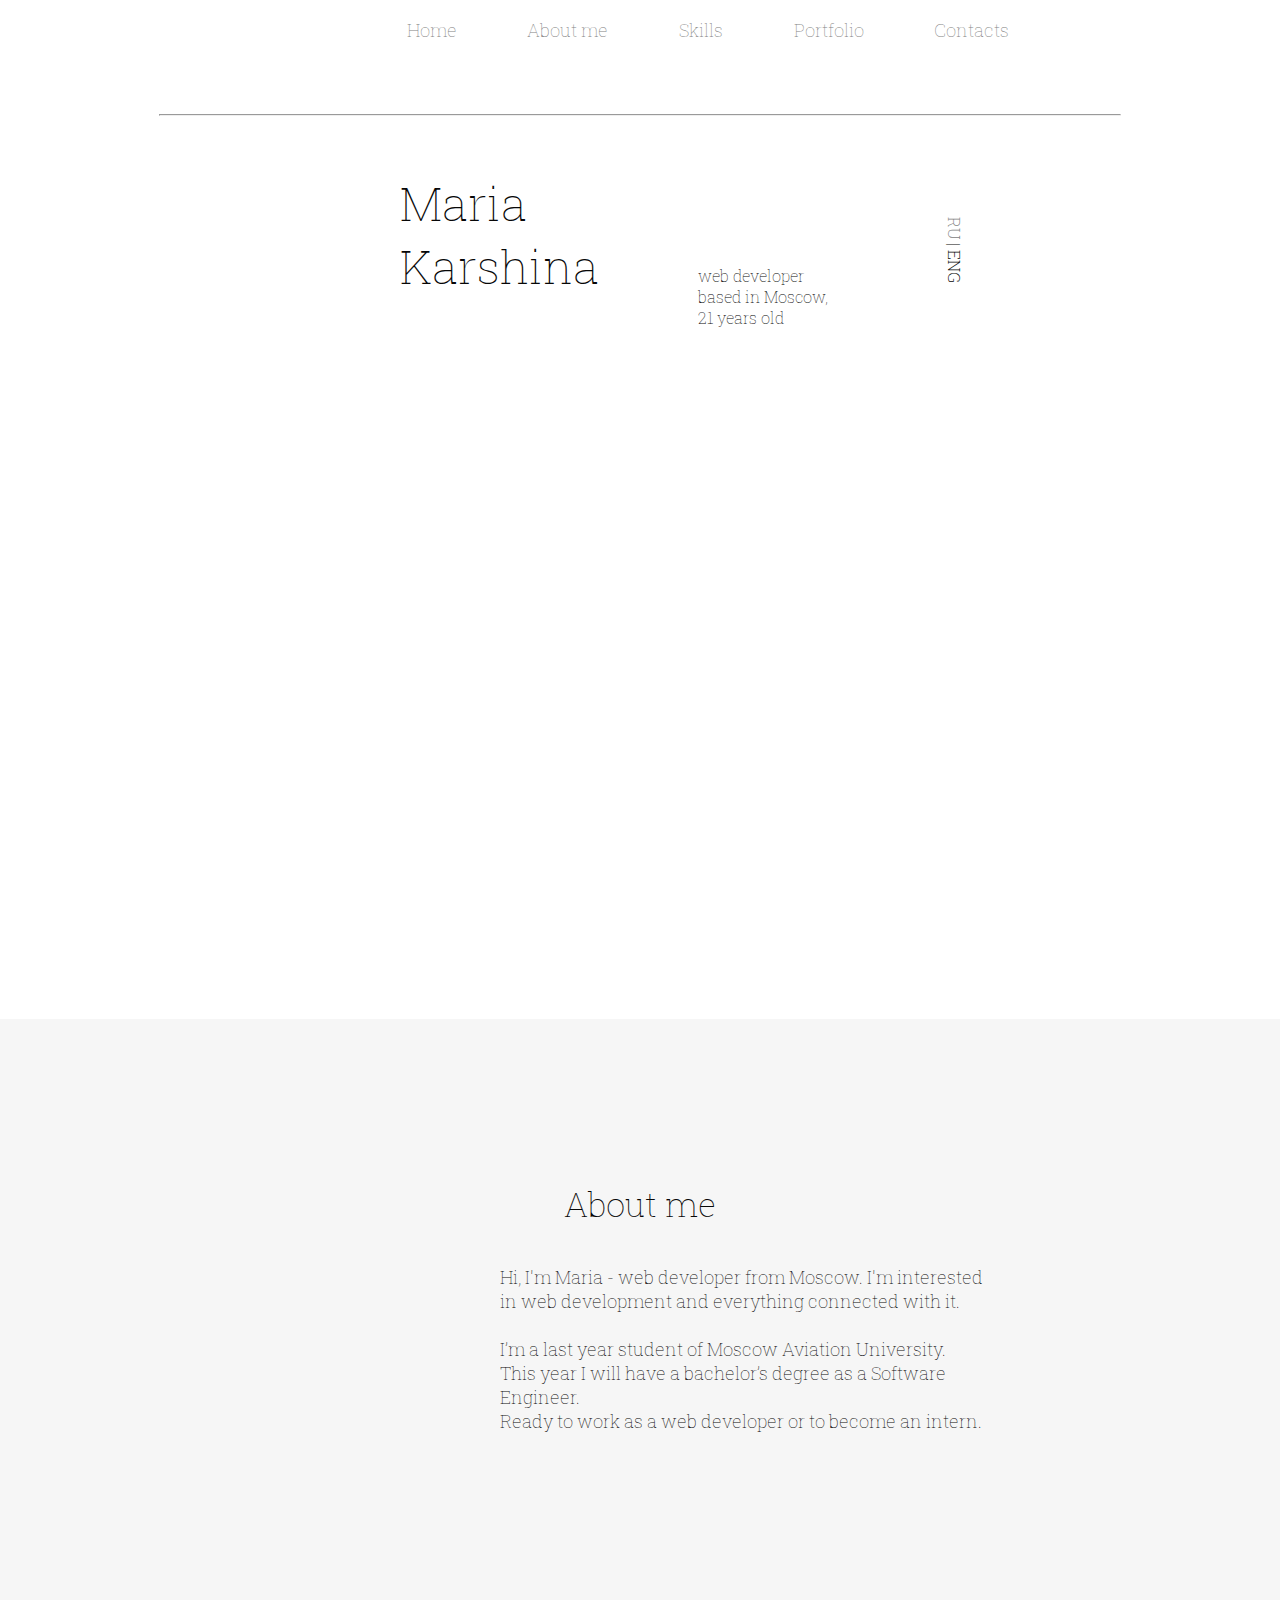
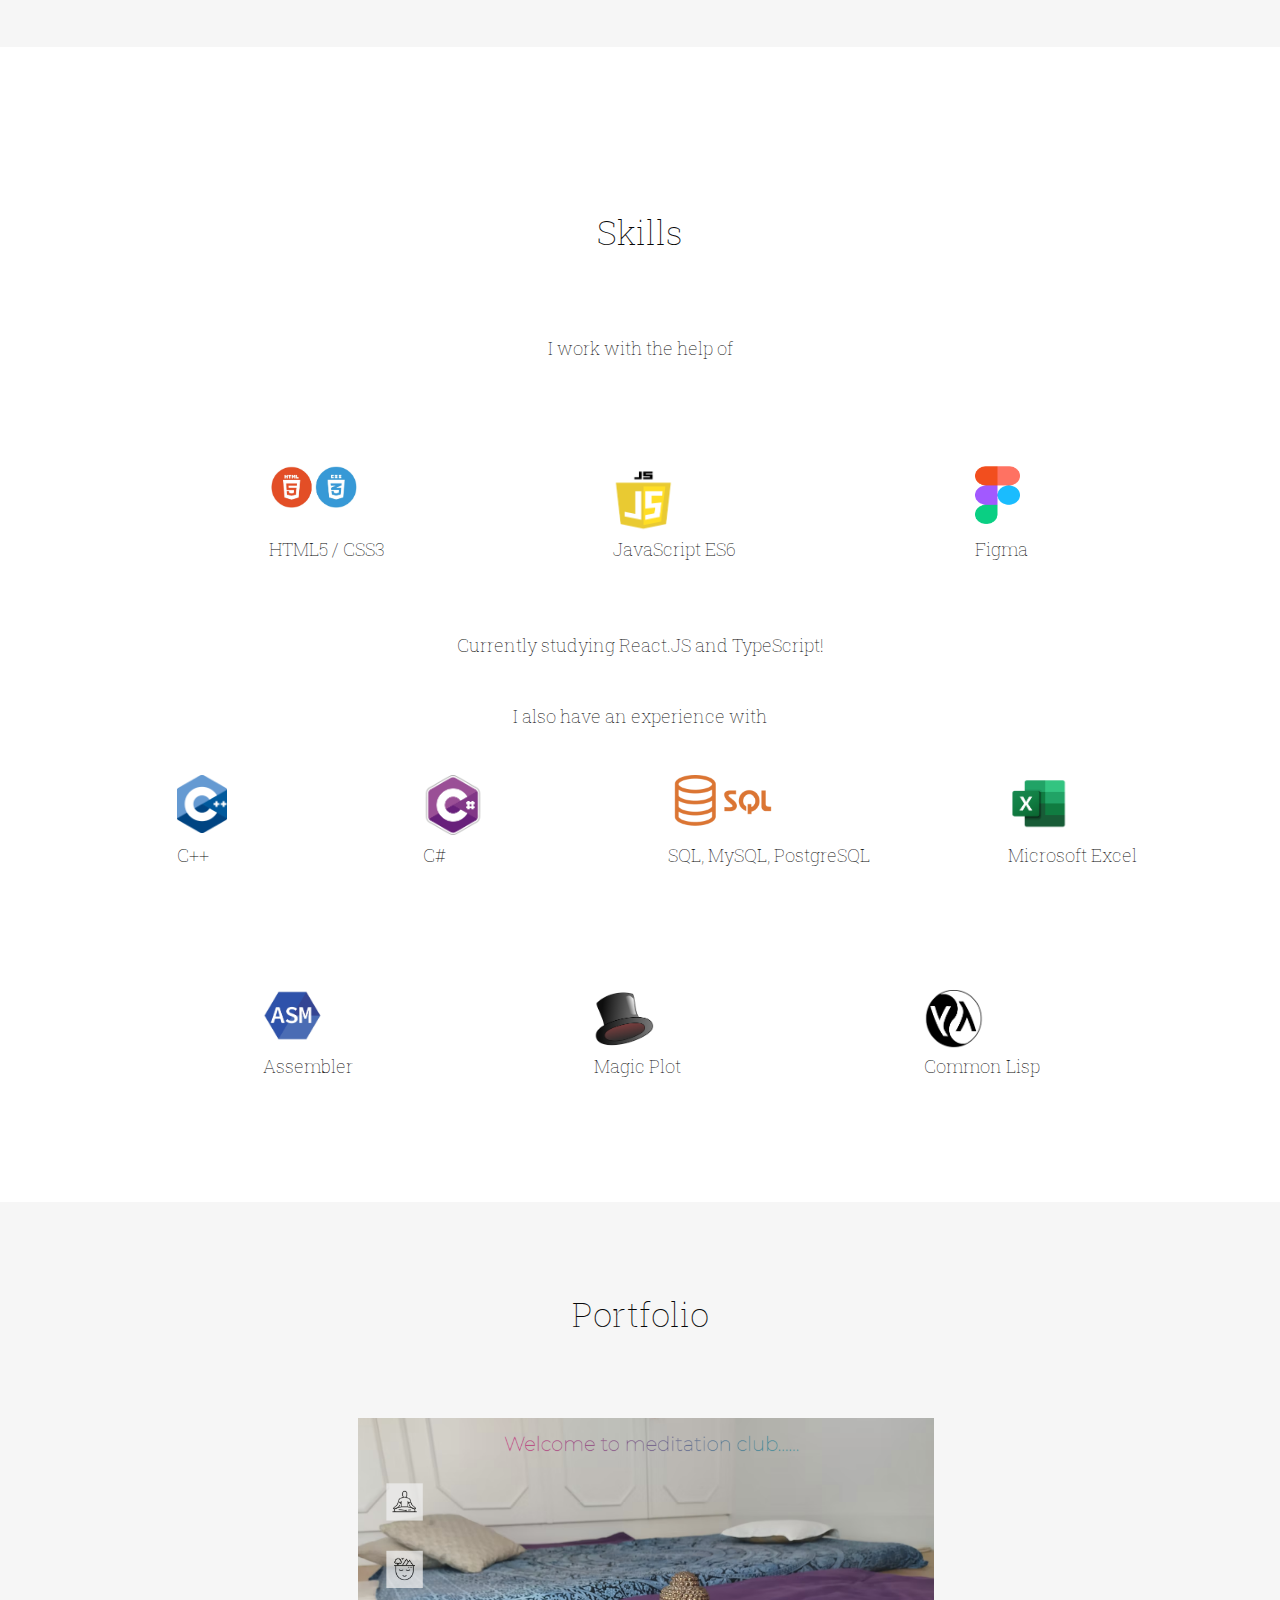
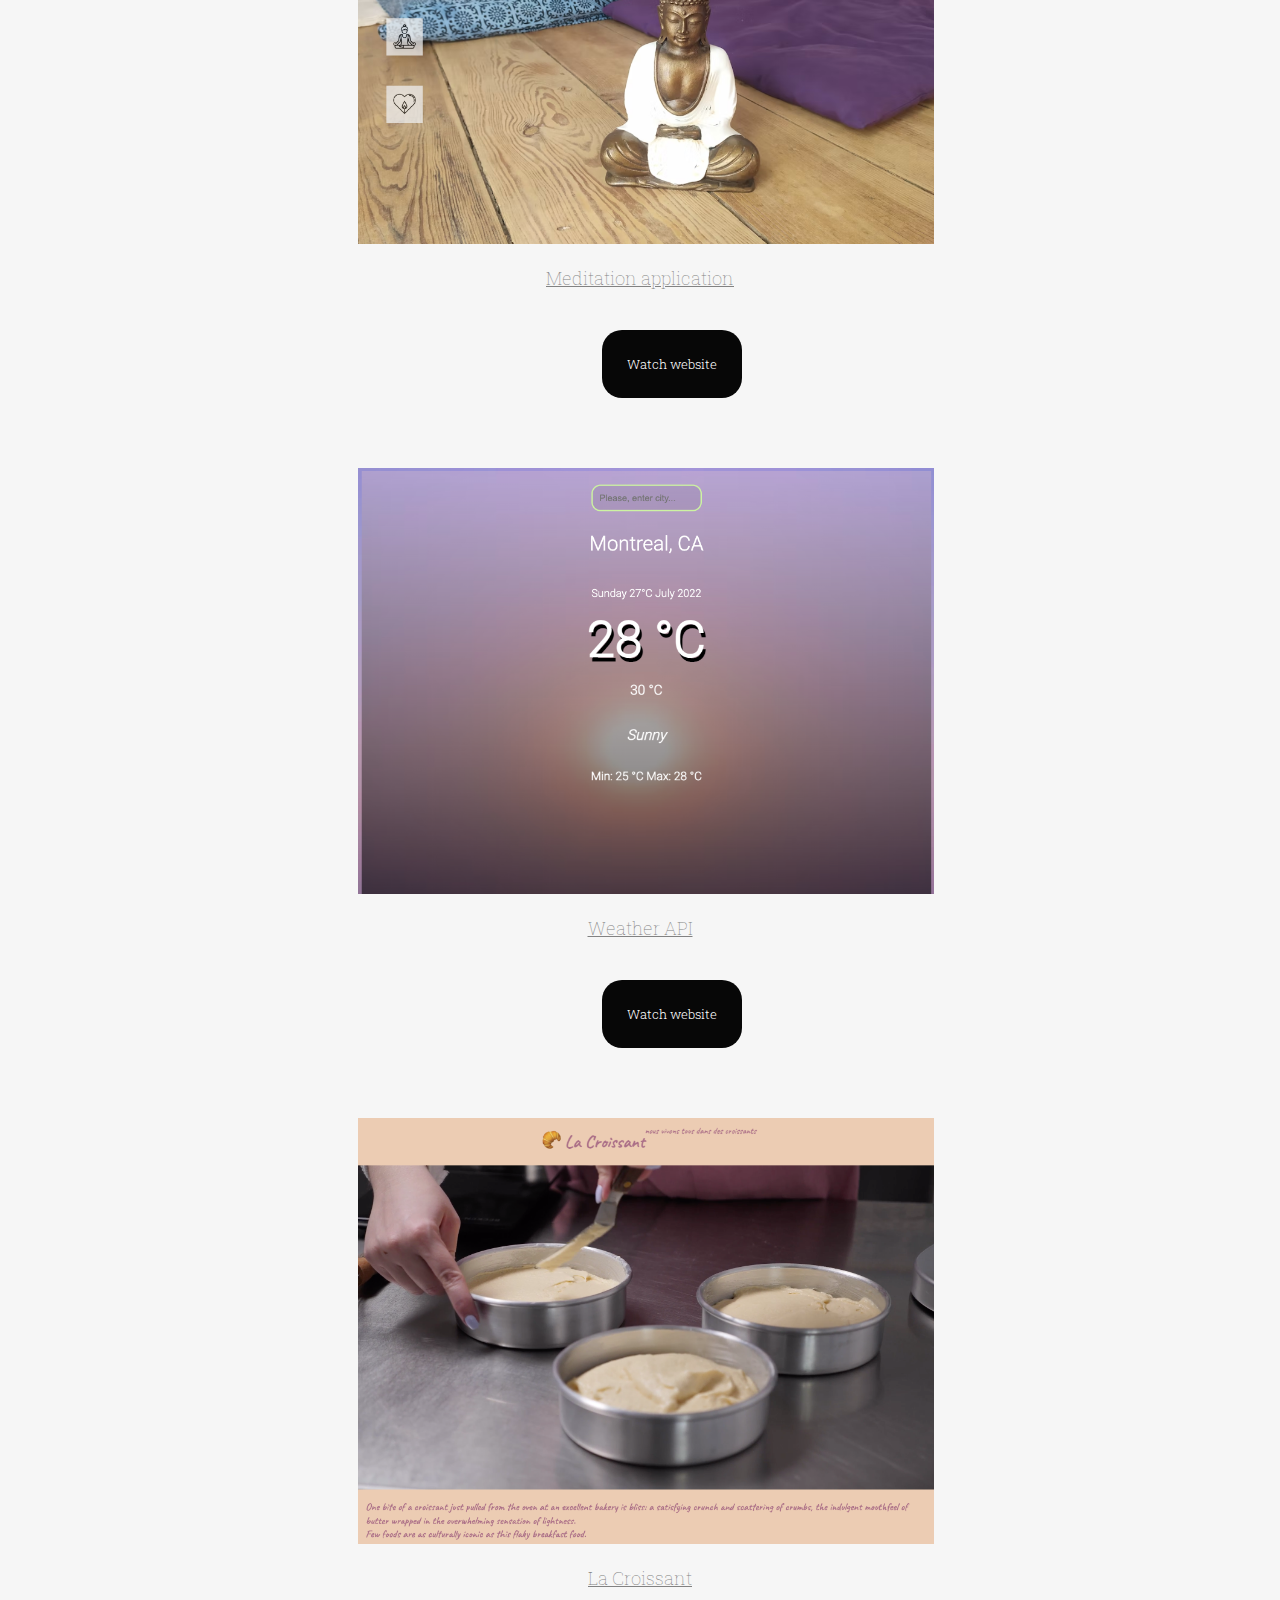
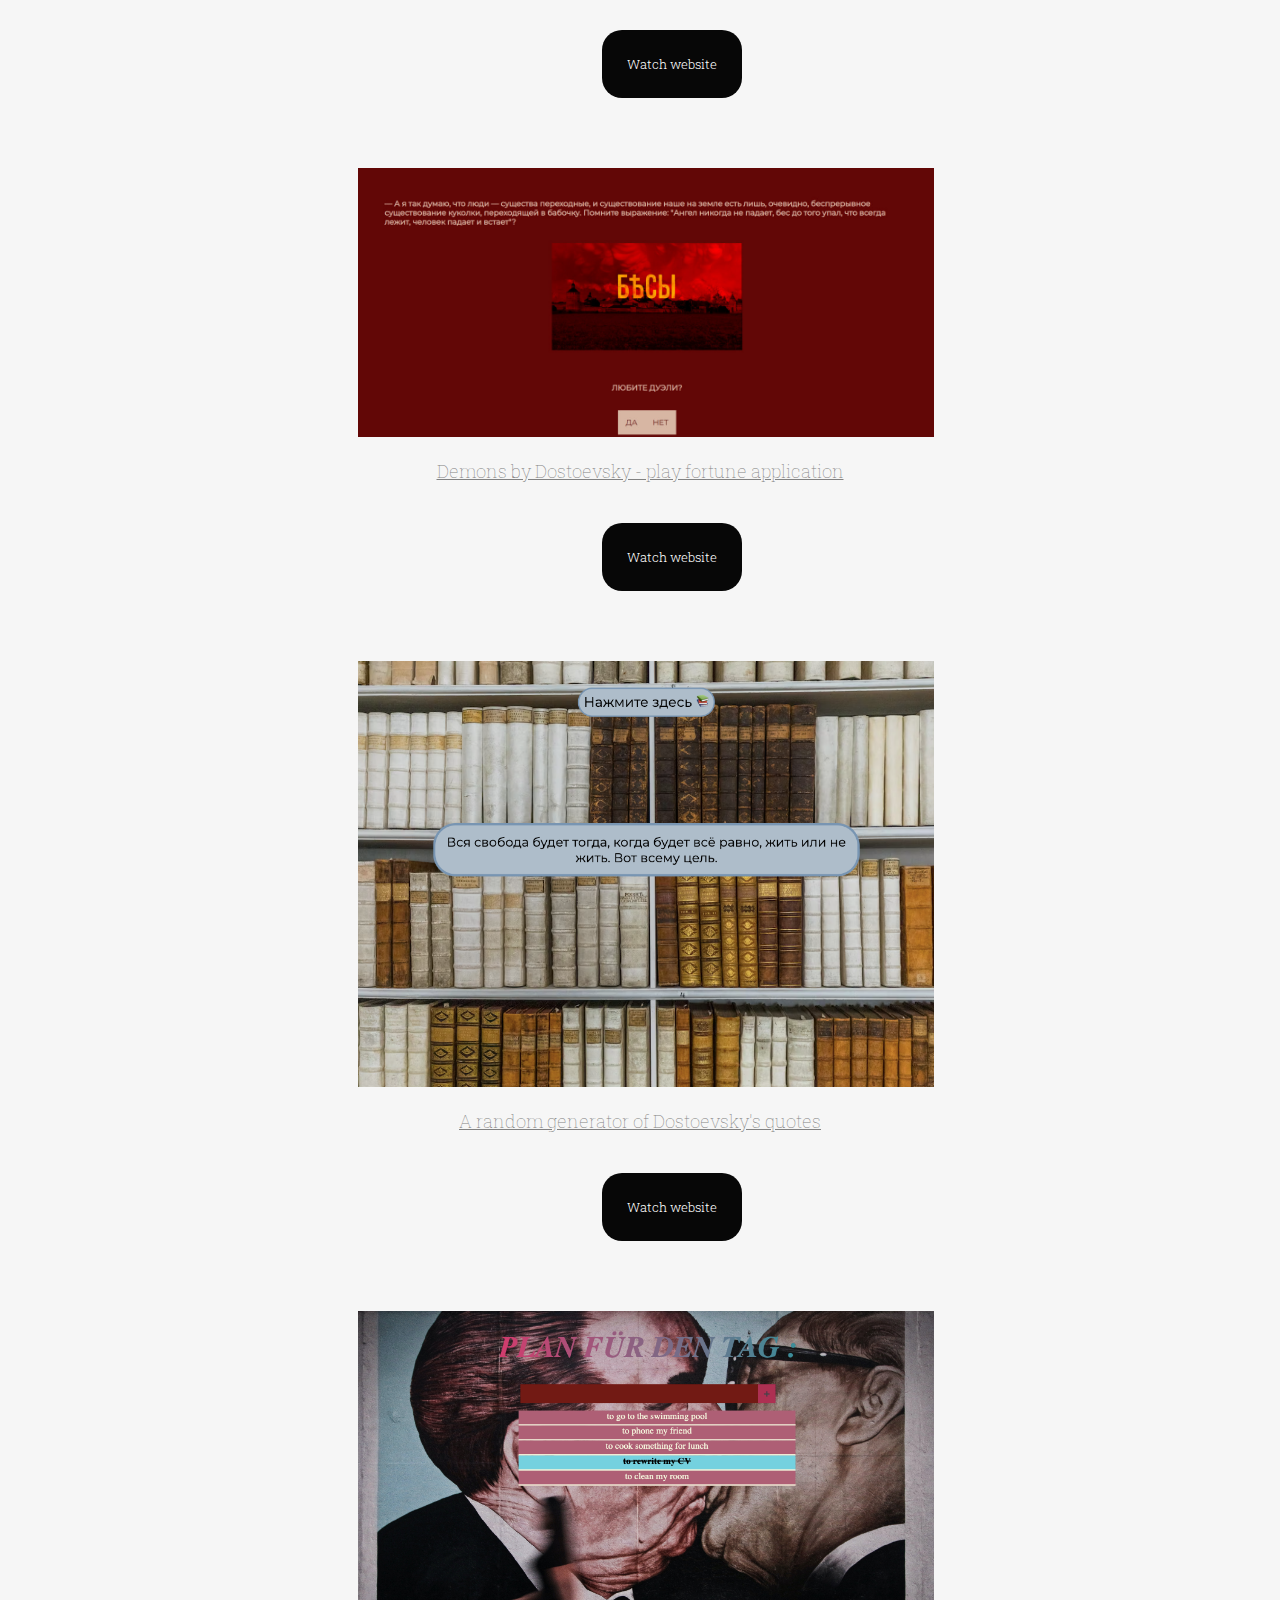
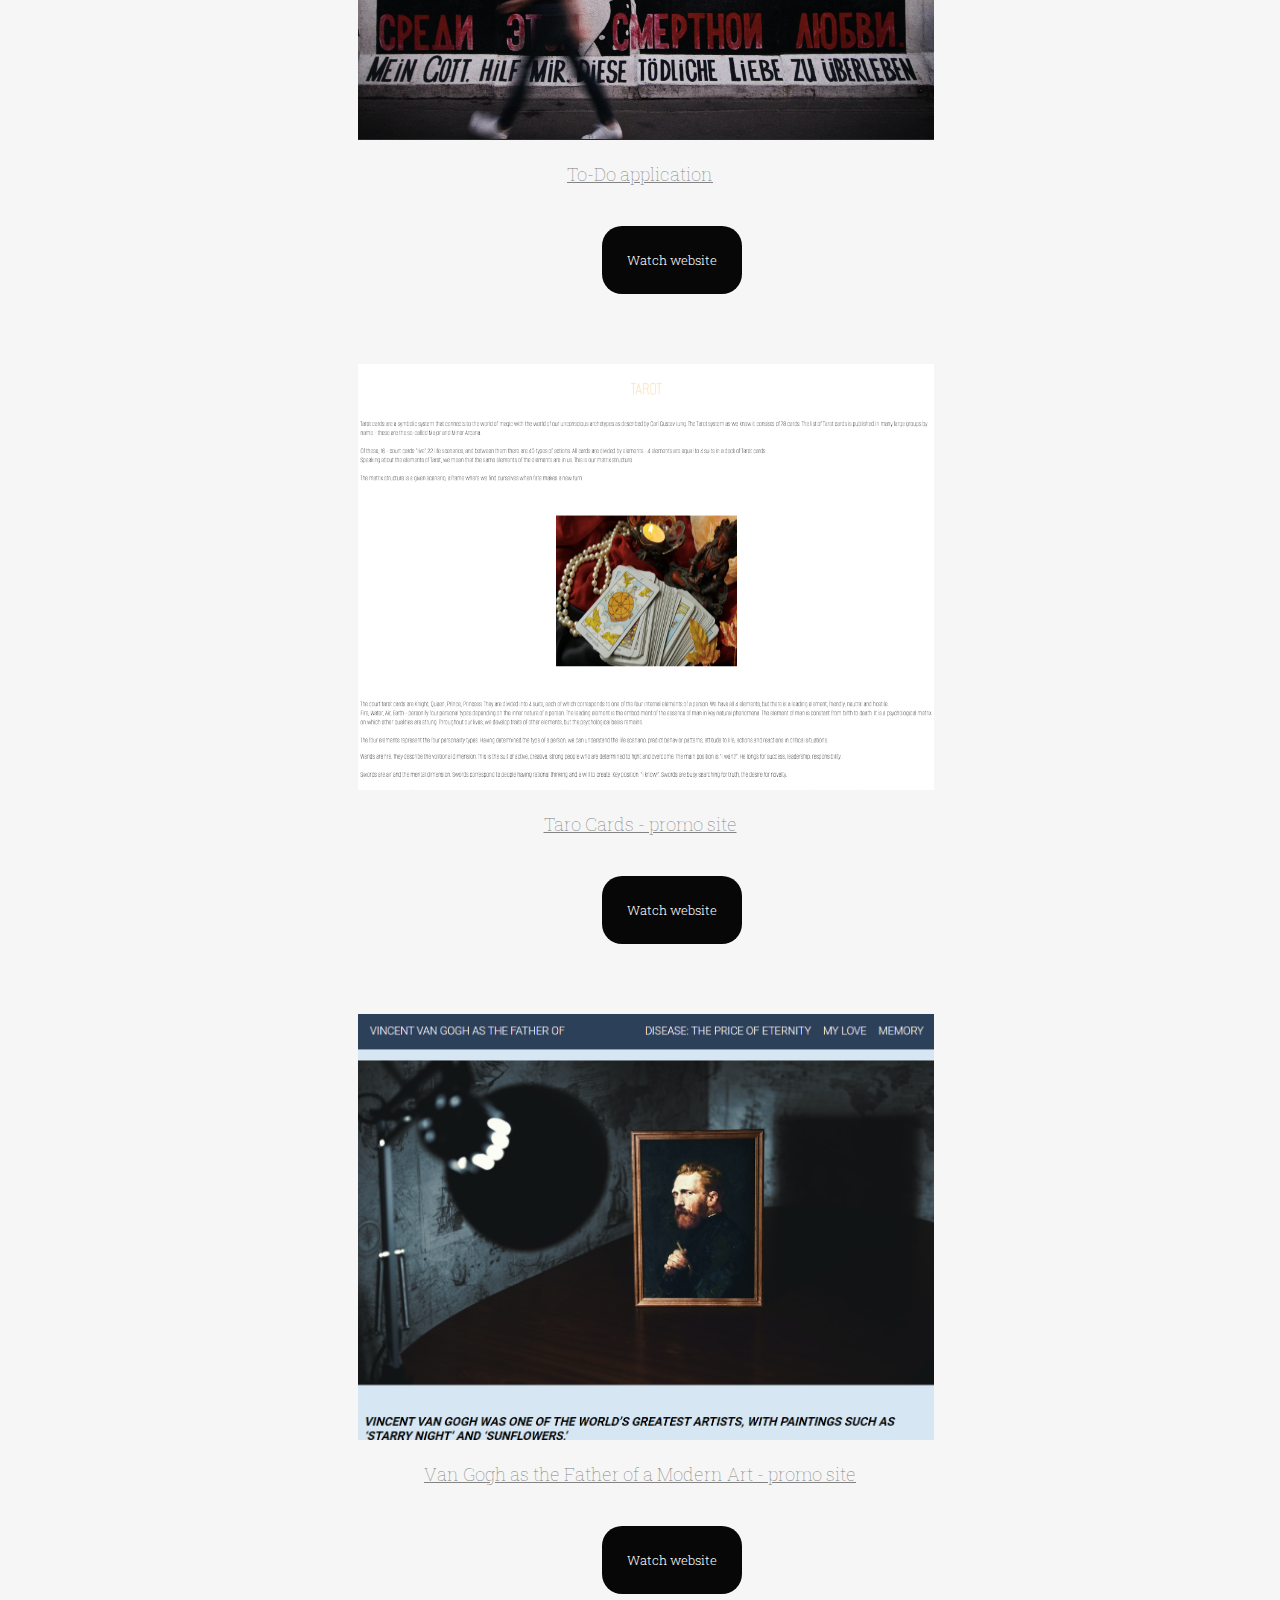
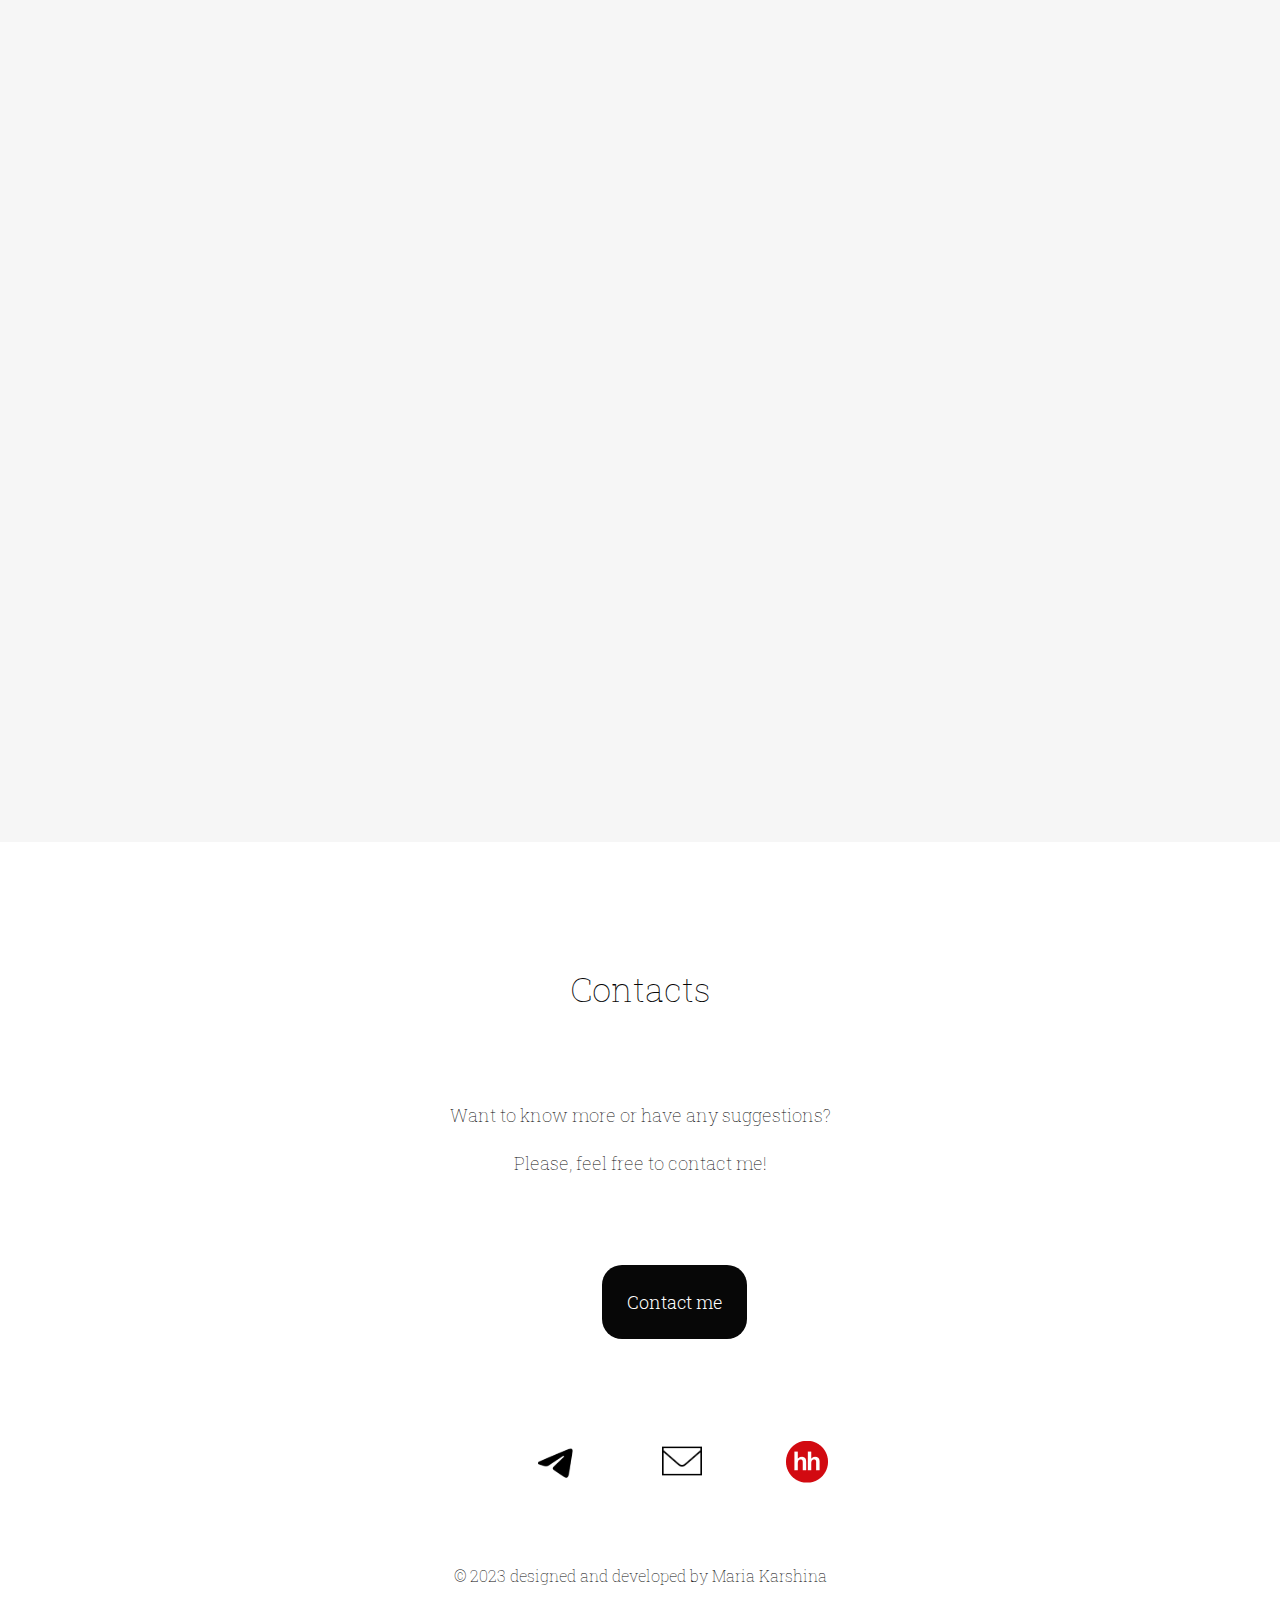
==== commit 5ffb5f38: "almost done eng" ====
--- a/index.html
+++ b/index.html
@@ -16,11 +16,11 @@
 <body>
     <header>
         <ul class="header">
-            <li class="header-home">Home</li>
-            <li>About me</li>
-            <li>Skills</li>
-            <li>Portfolio</li>
-            <li class="header-contacts">Contacts</li>
+            <a href="#"><li class="header-home">Home</li></a>
+            <a href="#aboutMeArticle"><li>About me</li></a>
+            <a href="#skillsArticle"><li>Skills</li></a>
+            <a href="#portfolioArticle"><li>Portfolio</li></a>
+            <a href="#contactsArticle"><li class="header-contacts">Contacts</li></a>
         </ul>
         <hr>
     </header>
@@ -44,6 +44,7 @@
     </div>
 
     <div id="aboutMe">
+        <article id="aboutMeArticle"></article>
         <p class="aboutMe-h nav">About me</p>
         <p class="aboutMe-par">Hi, I'm Maria - web developer from Moscow. 
             I'm interested in web development and everything connected with it.
@@ -55,6 +56,7 @@
 
     </div>
     <div id="skills">
+        <article id="skillsArticle"></article>
         <p class="skills-h nav">Skills</p>
         <p class="skills-par">I work with the help of</p>
         <div class="skills-list">
@@ -68,6 +70,7 @@
             </ul>
             
             <p class="skills-list-more">Currently studying React.JS and TypeScript! </p>
+            <div class="uni">
             <p class="skills-list-more">I also have an experience with </p>
             <ul class="list-more">
                 <li><img class="cplus" src="img\cplus.png"></li>
@@ -90,9 +93,11 @@
                 <li>Common Lisp</li>
             </ul>
         </div>
+        </div>
     </div>
 
     <div id="portfolio">
+        <article id="portfolioArticle"></article>
         <p class="portfolio-h nav">Portfolio</p>
 
         <div class="portfolio-item">
@@ -163,7 +168,9 @@
         
     </div>
 
+    
     <div id="contacts">
+        <article id="contactsArticle"></article>
         <p class="contacts-h nav">Contacts</p>
         <p class="contacts-par">Want to know more or have any suggestions? 
             <br><br>
--- a/styles.css
+++ b/styles.css
@@ -7,6 +7,7 @@
 body{
     background: #FFFFFF;
     margin: 0;
+    width: 100%;
 }
     
 
@@ -17,11 +18,16 @@
  justify-content: space-evenly;
  font-size: 18px;
  padding-bottom: 54px;
+ text-decoration: none;
 
 }    
 header li{
     cursor: pointer;
     color: #828282;
+    text-decoration: none;
+}
+header a{
+    text-decoration: none;
 }
 header li:hover{
     color: black;
@@ -211,7 +217,7 @@
 
 #contacts{
     position: absolute;
-    width: 1448px;
+    width: 100%;
     height: 848px;
     top: 8842px;
     background: #FFFFFF;
@@ -246,3 +252,136 @@
     cursor: pointer;
 }
 
+@media all and (max-width: 850px){
+    *{
+        font-size: 14px;
+    }
+    hr{
+        width: 45%;
+    }
+    .photo .photo-background{
+        width: 230px;
+        height: 506px;
+        left: 196px;
+    }
+    .photo .photo-img{
+        position: absolute;
+        width: 278px;
+        height: 266px;
+        left:350px;
+    }
+    .container .name{
+        font-size: 30px;
+    }
+    header .header-home{
+        padding-left: 96px;
+    }
+    .aboutMe-par{
+        margin-left: 130px;
+    }
+    #portfolio{
+        height: auto;
+        margin-bottom: 70px;
+    }
+    
+    #contacts{
+        position: absolute;
+        width: 100%;
+        height: 848px;
+        top: 6992px;
+        background: #FFFFFF;
+    }
+    .contacts-h{
+        margin-top: 70px;
+        margin-bottom: 92px;
+    }
+    
+    #contacts button{
+        margin-top: 72px;
+        margin-bottom: 102px;
+        font-size: 18px;
+        width: 40%;
+        margin-left: 250px;
+    }
+    #contacts-svg {
+        margin-left: 32%;
+    }
+
+}
+
+@media all and (max-width: 500px){
+    *{
+        font-size: 14px;
+    }
+    hr{
+        width: 65%;
+    }
+    header {
+        margin-top: 45px;
+        font-size: 18px;
+        
+    }
+    .photo .photo-background{
+        margin-top: 20px;
+        width: 230px;
+        height: 506px;
+        left: 50px;
+    }
+    .photo .photo-img{
+        position: absolute;
+        width: 278px;
+        height: 266px;
+        left: 100px;
+    }
+    .container .name{
+        font-size: 27px;
+    }
+    header .header-home{
+        padding-left: 30px;
+
+    }
+    .header-contacts{
+        padding-right: 40px;
+    }
+    .aboutMe-par{
+        margin-left: 20px;
+        margin-right: 20px;
+    }
+    #portfolio{
+        height: auto;
+        margin-bottom: 70px;
+    }
+    
+    #contacts{
+        top: 5292px;
+    }
+    .contacts-h{
+        margin-top: 10px;
+        margin-bottom: 92px;
+    }
+    
+    #contacts button{
+        margin-top: 72px;
+        margin-bottom: 102px;
+        font-size: 18px;
+        width: 45%;
+        margin-left: 135px;
+    }
+    #contacts-svg {
+        margin-left: 20%;
+    }
+    #portfolio button {
+        margin-left: 25%;
+        padding: 15px;
+    }
+    #aboutMe-par{
+        margin-right: 10px;
+
+    }
+    .uni{
+        display: none;
+    }
+    #portfolio{
+        top: 2302px;
+    }
+}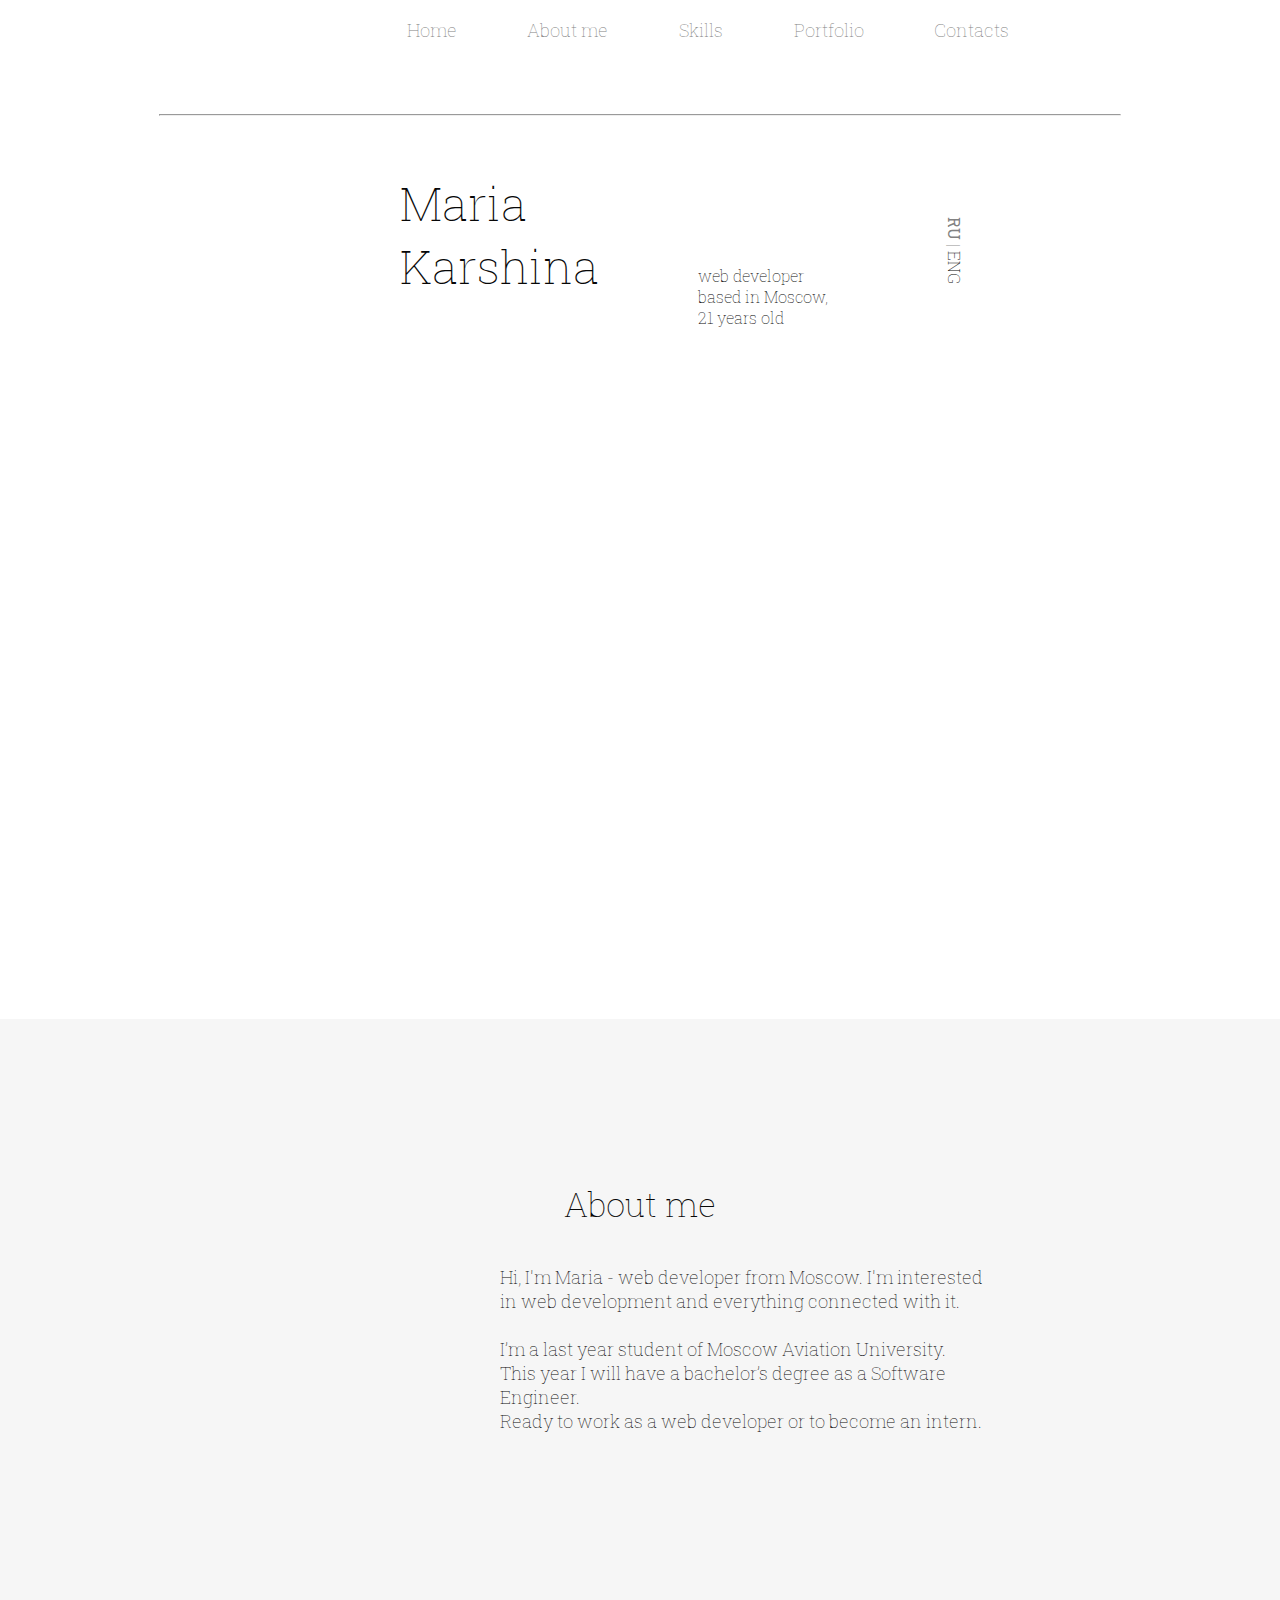
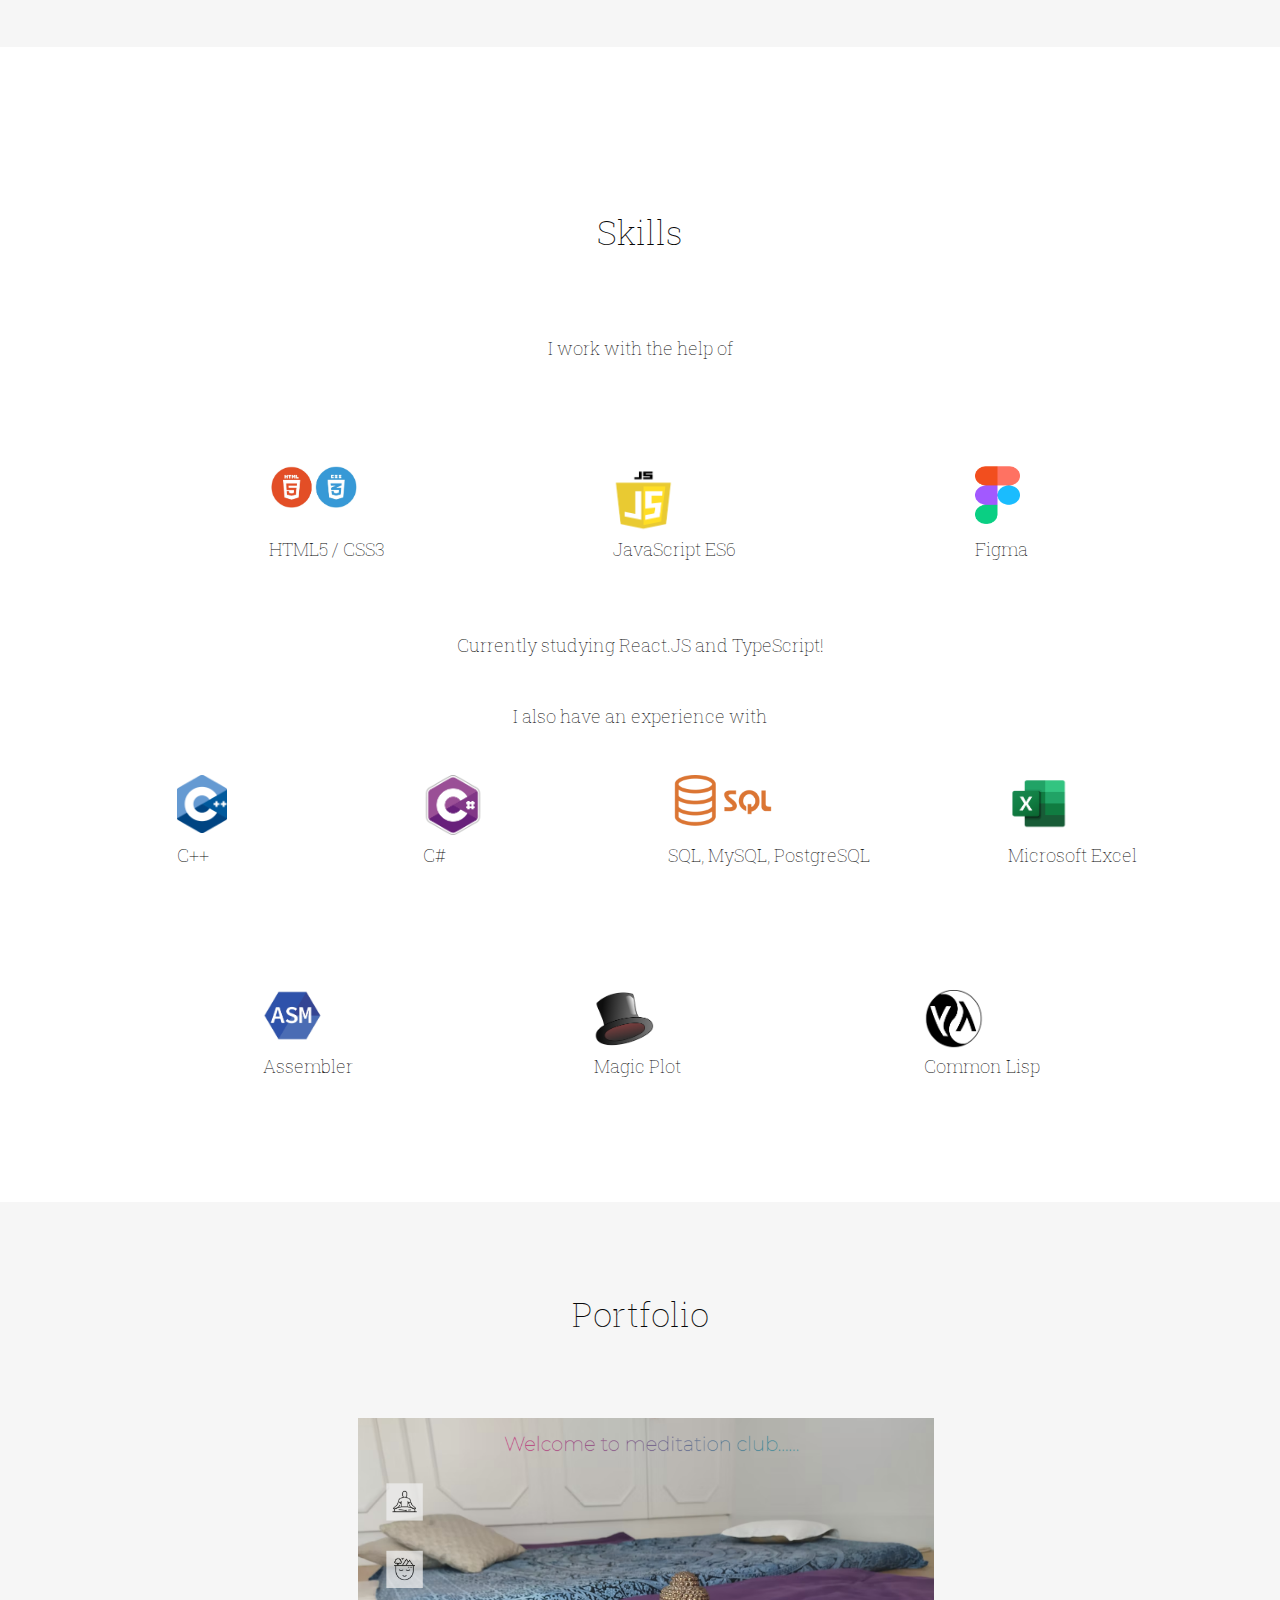
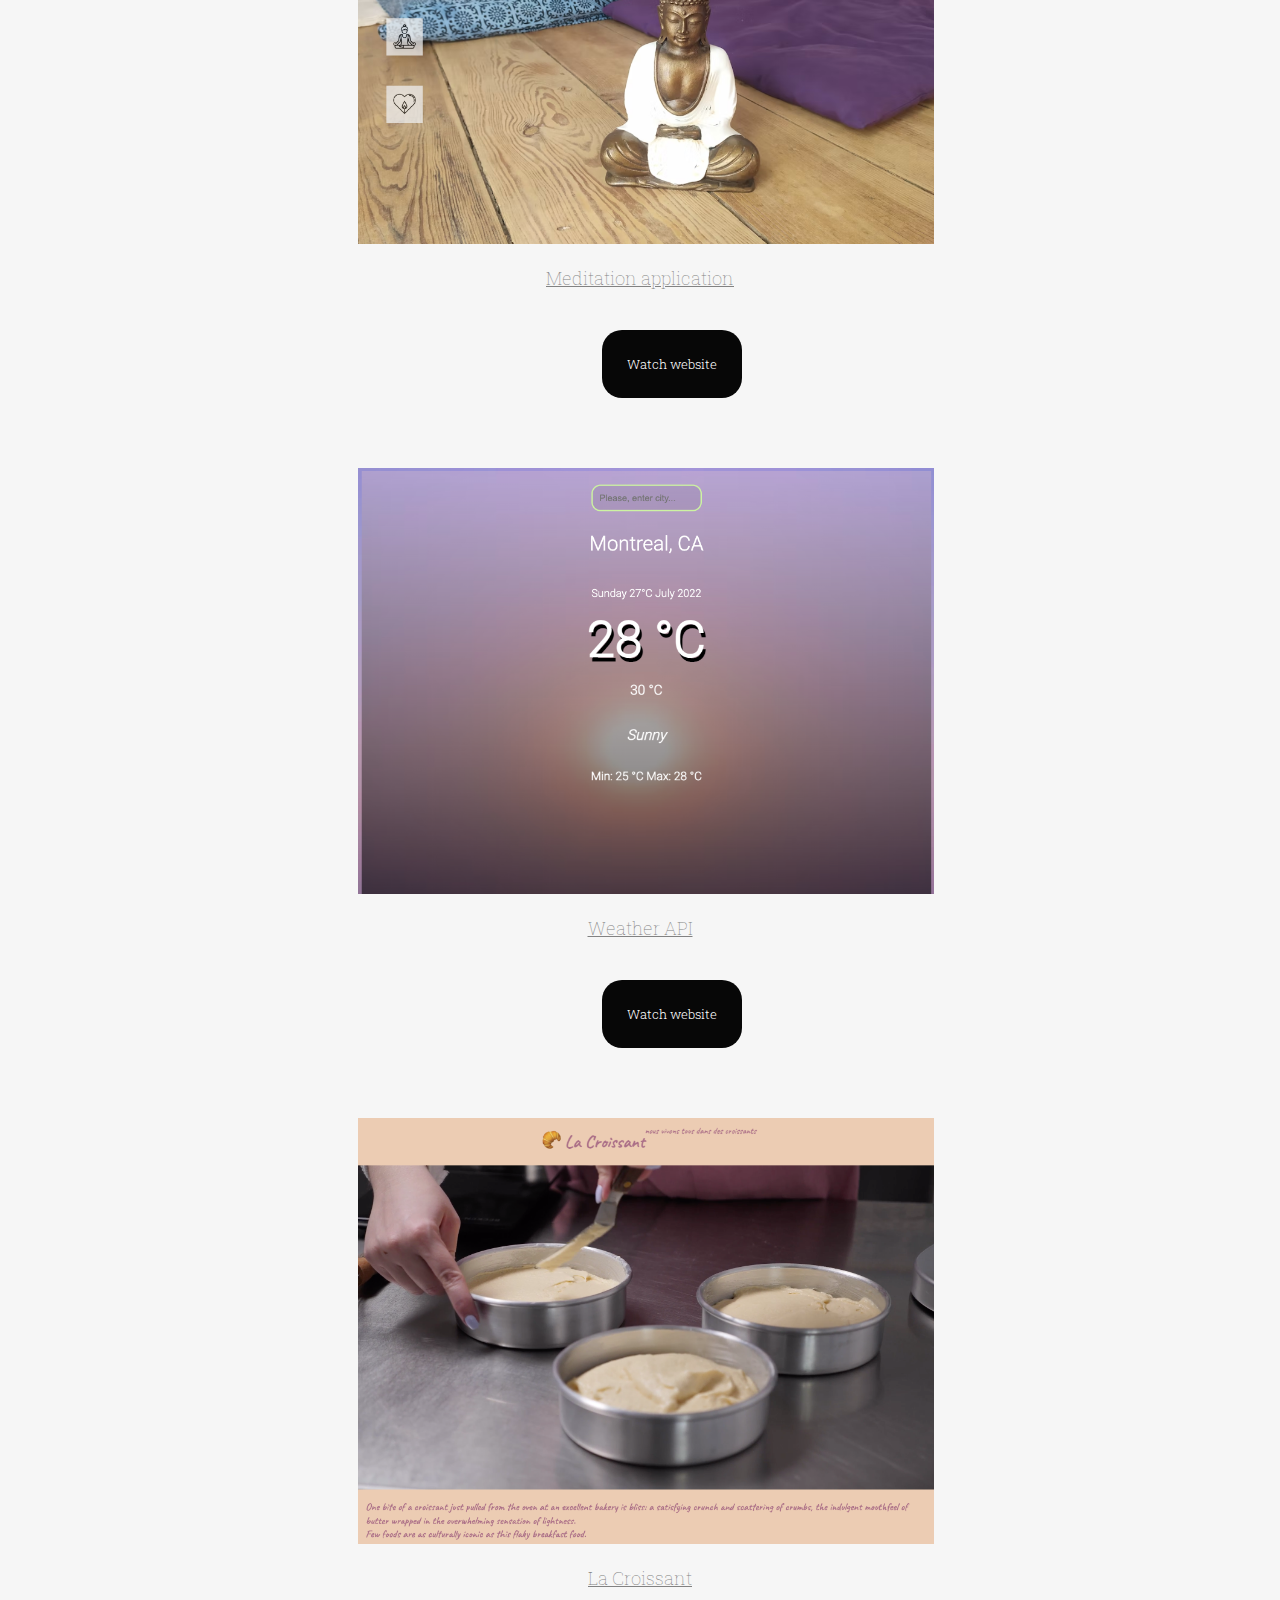
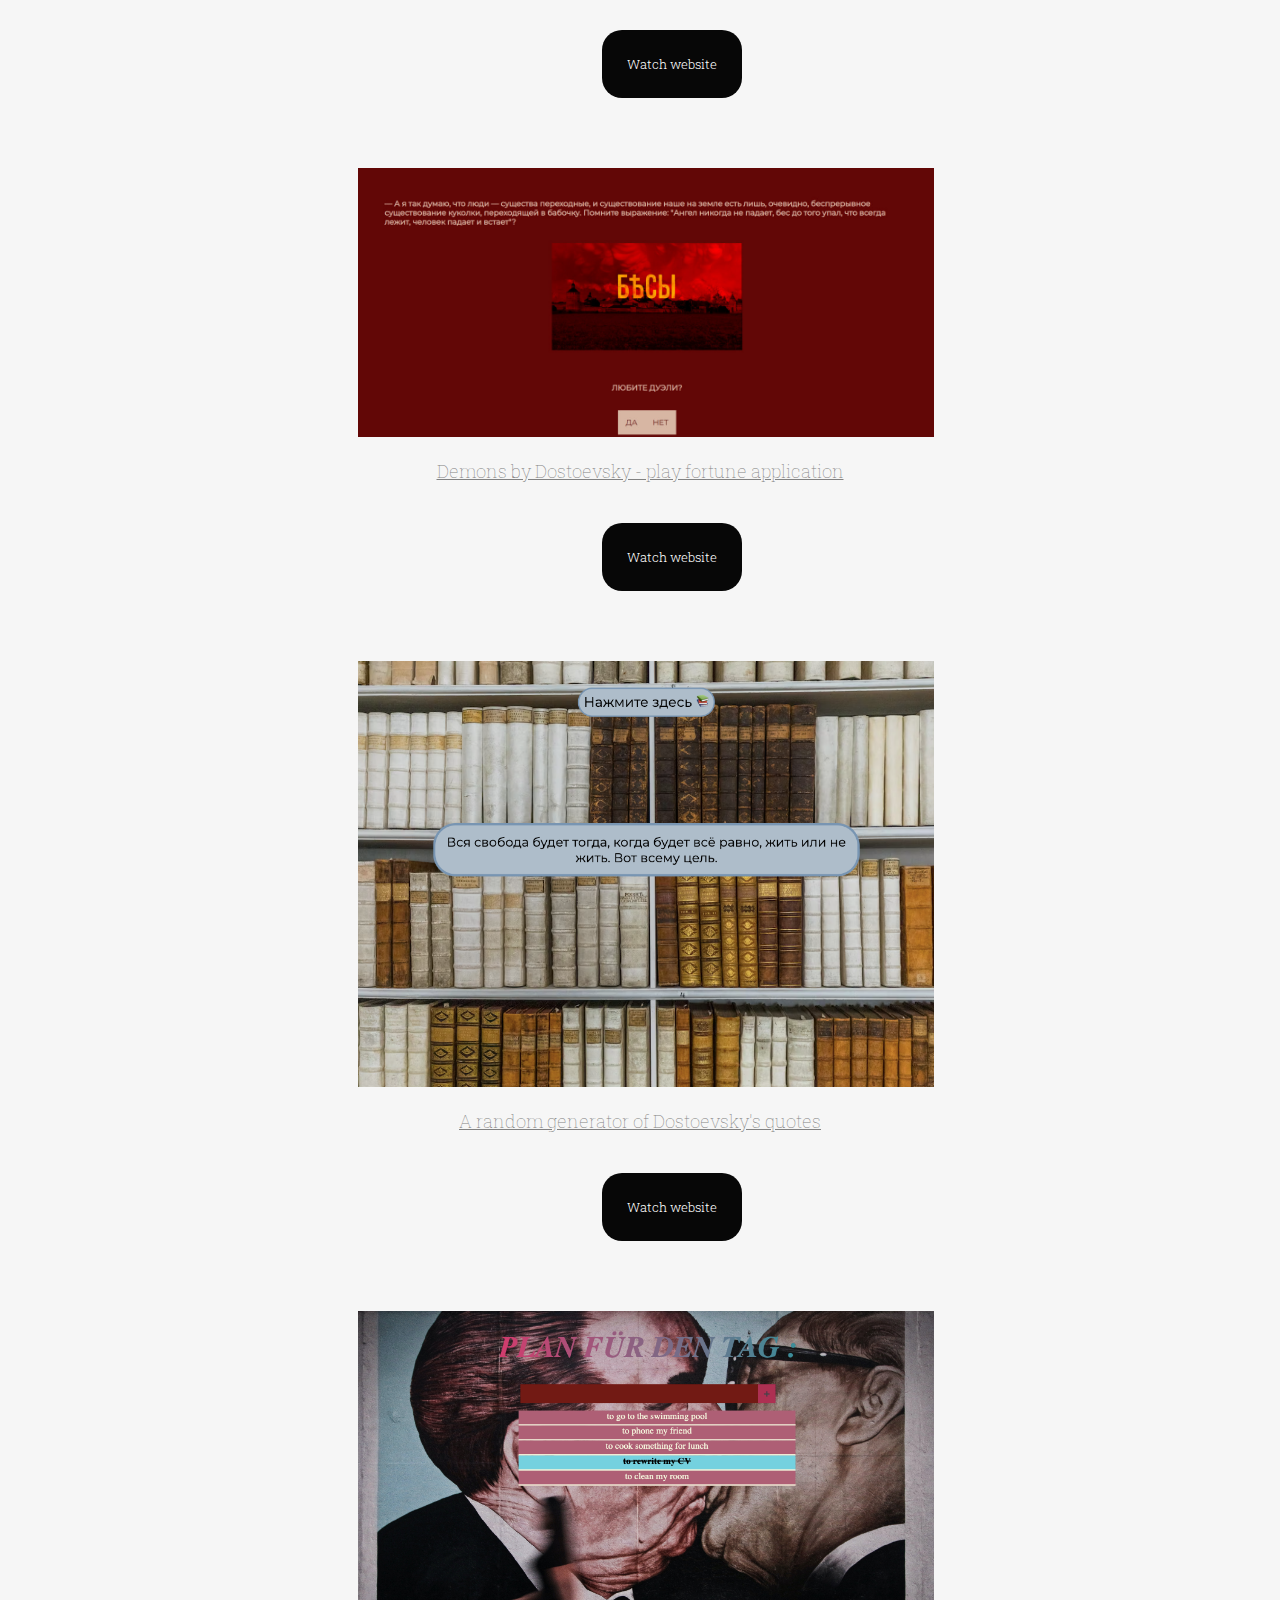
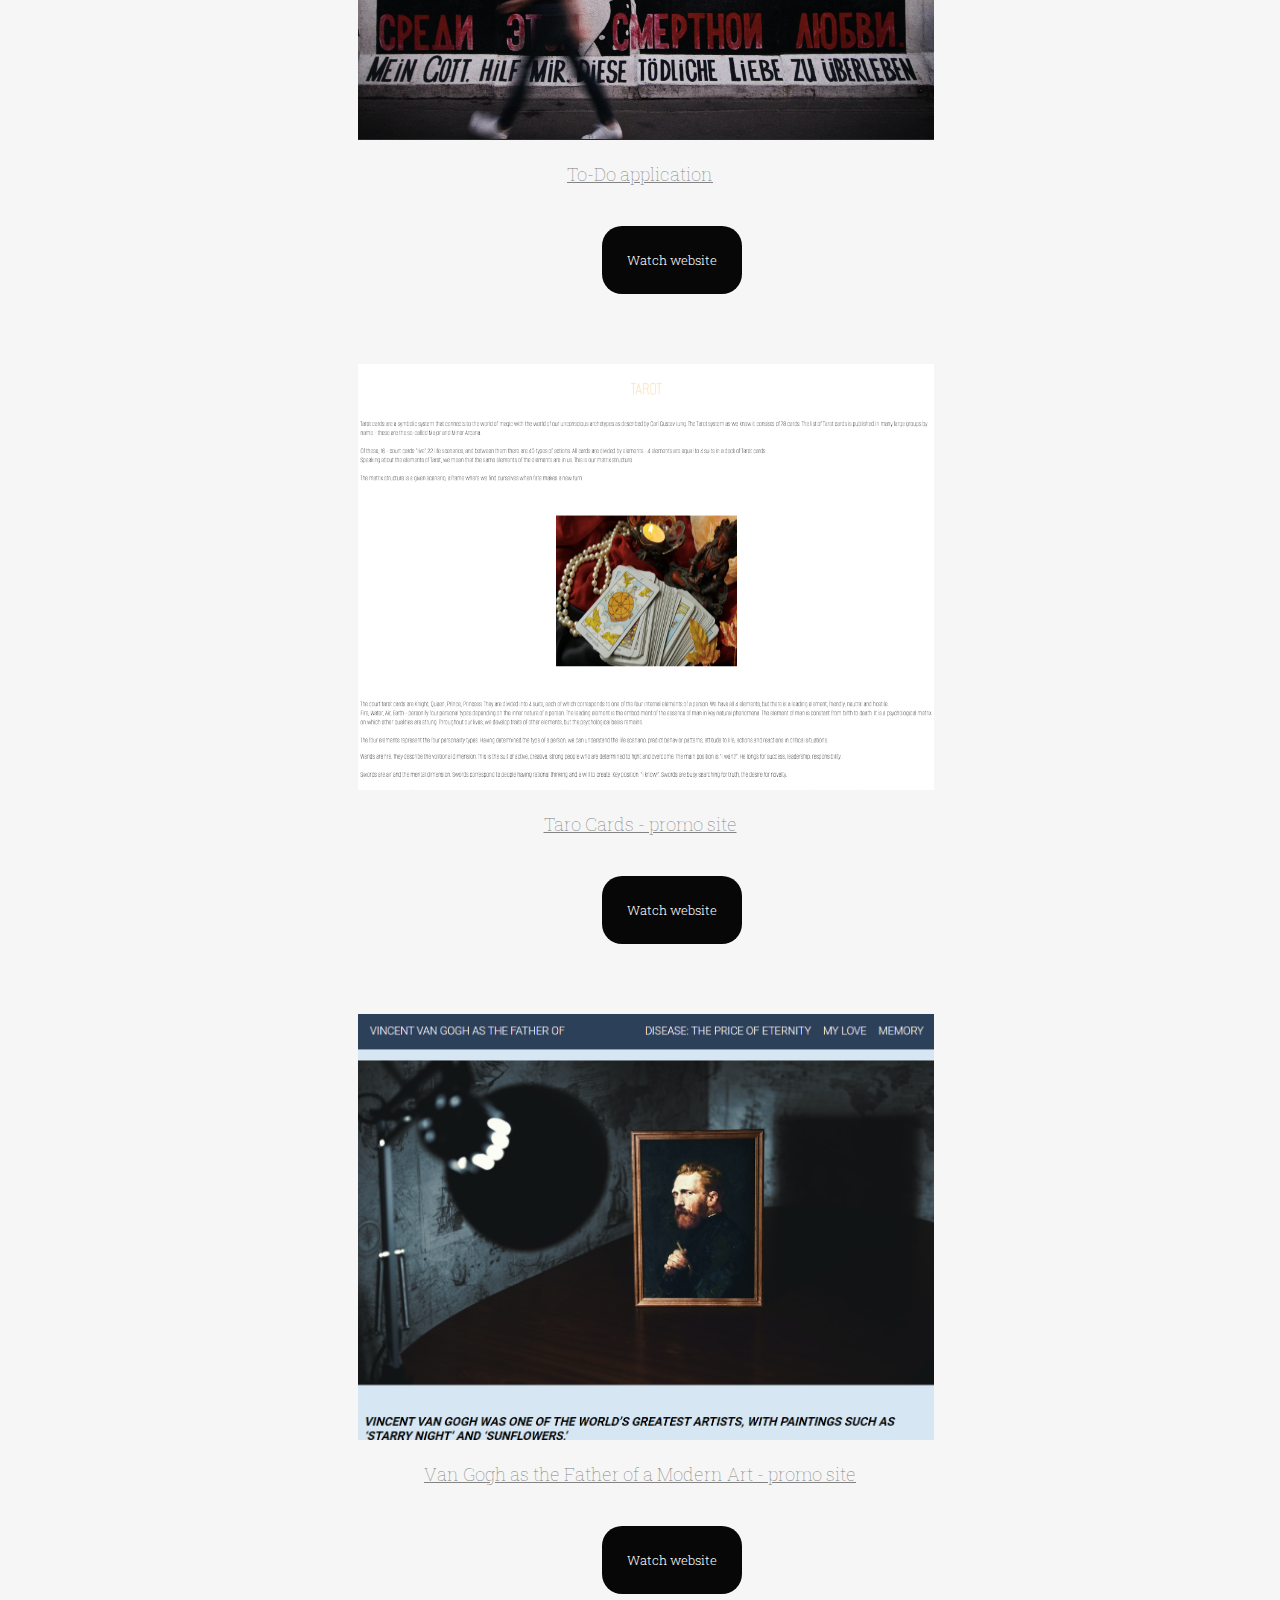
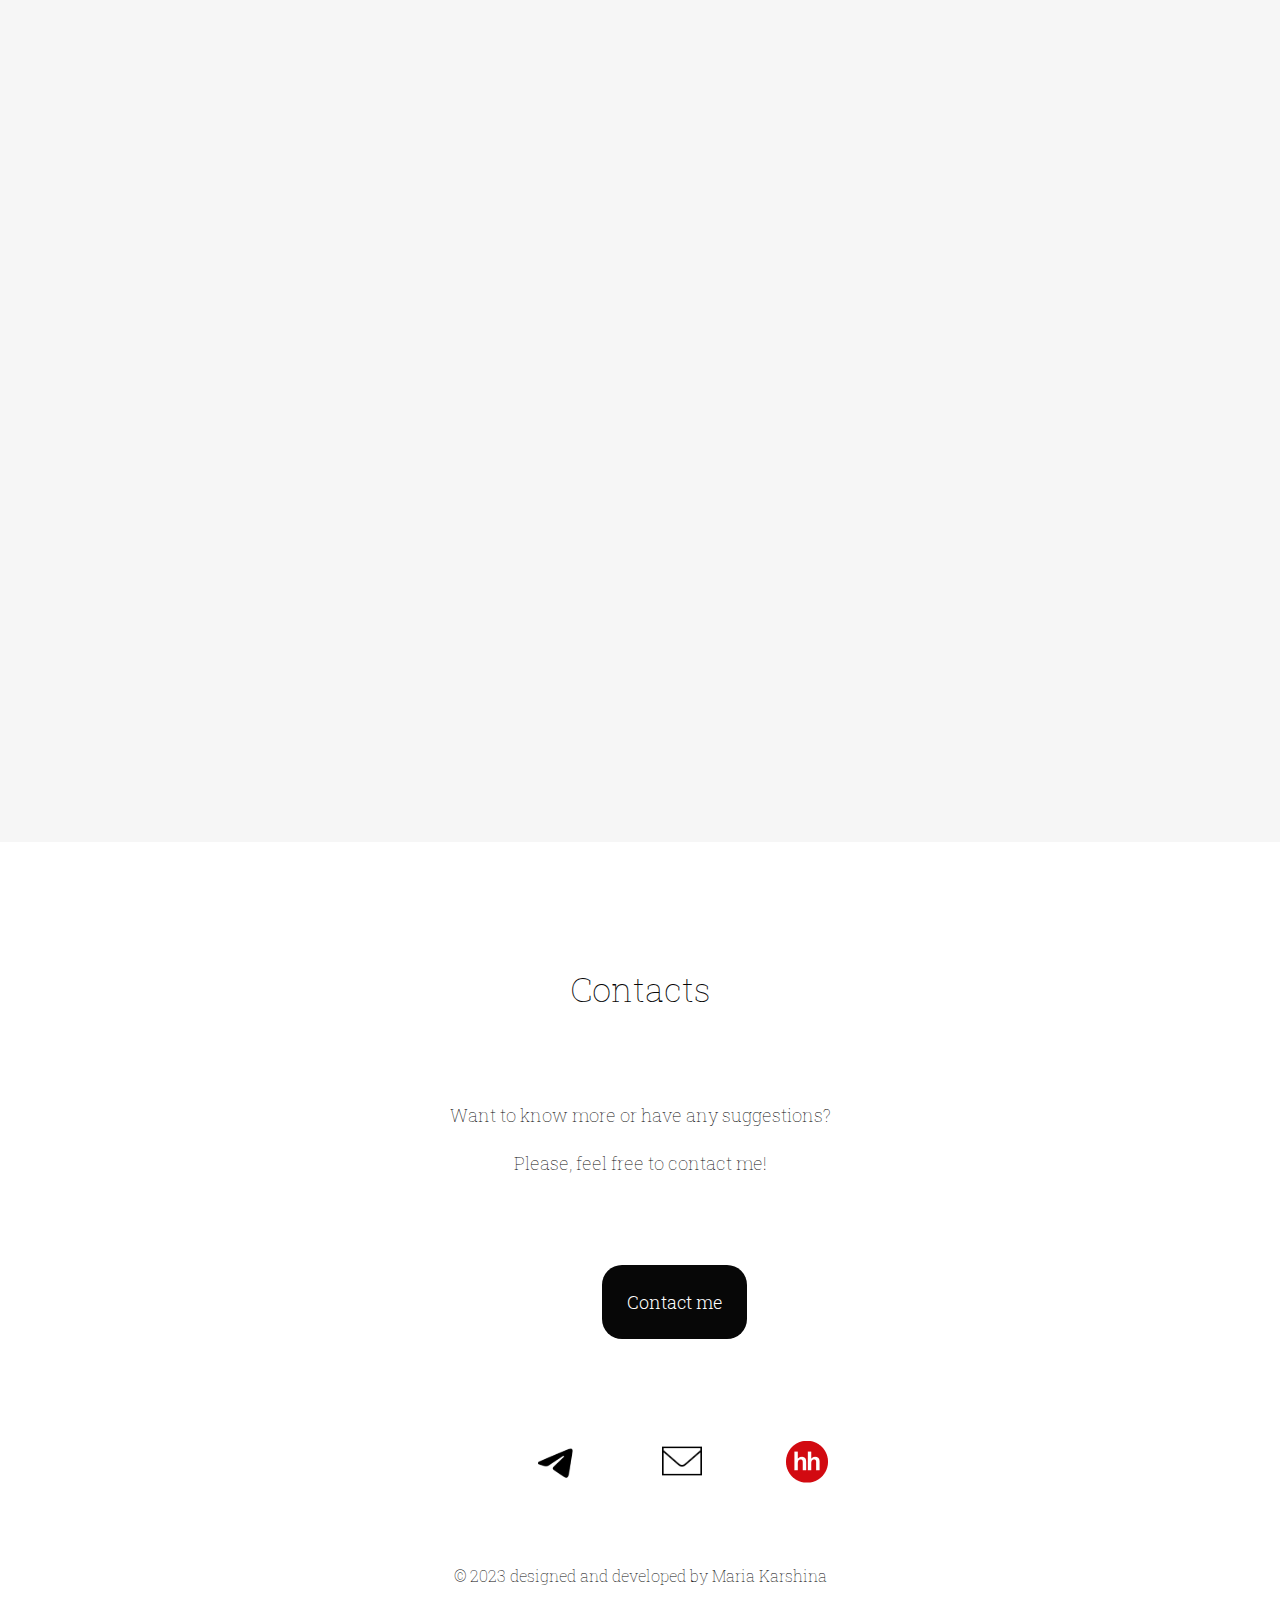
==== commit be1a9ab9: "last commit" ====
--- a/index.html
+++ b/index.html
@@ -36,7 +36,8 @@
             <br>based in Moscow,
             <br>21 years old</p>
 
-        <p class="lang"><span>RU</span> | ENG </p>
+        
+        <p class="lang"><a href="indexRu.html"><span>RU</span></a><a href="#"> | ENG </a></p>
     </div>
     <div class="photo">
         <div class="photo-background"></div>
--- a/styles.css
+++ b/styles.css
@@ -53,14 +53,20 @@
 .container .lang span {
     color: #828282;
     font-size: 16px;
-    font-weight: 200;
+    font-weight: 400;
+    cursor: pointer;
+    
 }
 .container .lang{
     padding-top: 93px;
     writing-mode: vertical-rl;
     font-size: 16px;
-    font-weight: 200;
+    font-weight: 400;
     cursor: pointer;
+   
+}
+.container a{
+    text-decoration: none;
 }
 
 .container {
@@ -273,8 +279,11 @@
     .container .name{
         font-size: 30px;
     }
+    header{
+        margin-top: 60px;
+    }
     header .header-home{
-        padding-left: 96px;
+        padding-left: 50px;
     }
     .aboutMe-par{
         margin-left: 130px;
@@ -282,6 +291,9 @@
     #portfolio{
         height: auto;
         margin-bottom: 70px;
+    }
+    #portfolio button{
+        margin-left: 39%;
     }
     
     #contacts{
@@ -318,8 +330,12 @@
     }
     header {
         margin-top: 45px;
-        font-size: 18px;
         
+        
+    }
+    header li{
+        margin-left: 10px;
+        font-size: 14px;
     }
     .photo .photo-background{
         margin-top: 20px;
@@ -337,15 +353,21 @@
         font-size: 27px;
     }
     header .header-home{
-        padding-left: 30px;
+        padding-left: 0px;
 
     }
     .header-contacts{
-        padding-right: 40px;
+        padding-right: 0px;
+    }
+    #aboutMe{
+        height: auto;
+        margin-bottom: 45px;
     }
     .aboutMe-par{
         margin-left: 20px;
         margin-right: 20px;
+        width: auto;
+        
     }
     #portfolio{
         height: auto;
@@ -354,10 +376,15 @@
     
     #contacts{
         top: 5292px;
+        height: auto;
     }
     .contacts-h{
         margin-top: 10px;
         margin-bottom: 92px;
+    }
+    .contacts-par{
+        margin-left: 15%;
+        margin-right: 15%;
     }
     
     #contacts button{
@@ -365,10 +392,11 @@
         margin-bottom: 102px;
         font-size: 18px;
         width: 45%;
-        margin-left: 135px;
+        margin-left: 120px;
     }
     #contacts-svg {
-        margin-left: 20%;
+        margin-left: 15%;
+        margin-right: 15%;
     }
     #portfolio button {
         margin-left: 25%;
@@ -384,4 +412,12 @@
     #portfolio{
         top: 2302px;
     }
+    .author{
+        margin-left: 10%;
+        margin-right: 10%;
+    }
+    .skills-list-more{
+        margin-left: 10%;
+        margin-right: 10%;
+    }
 }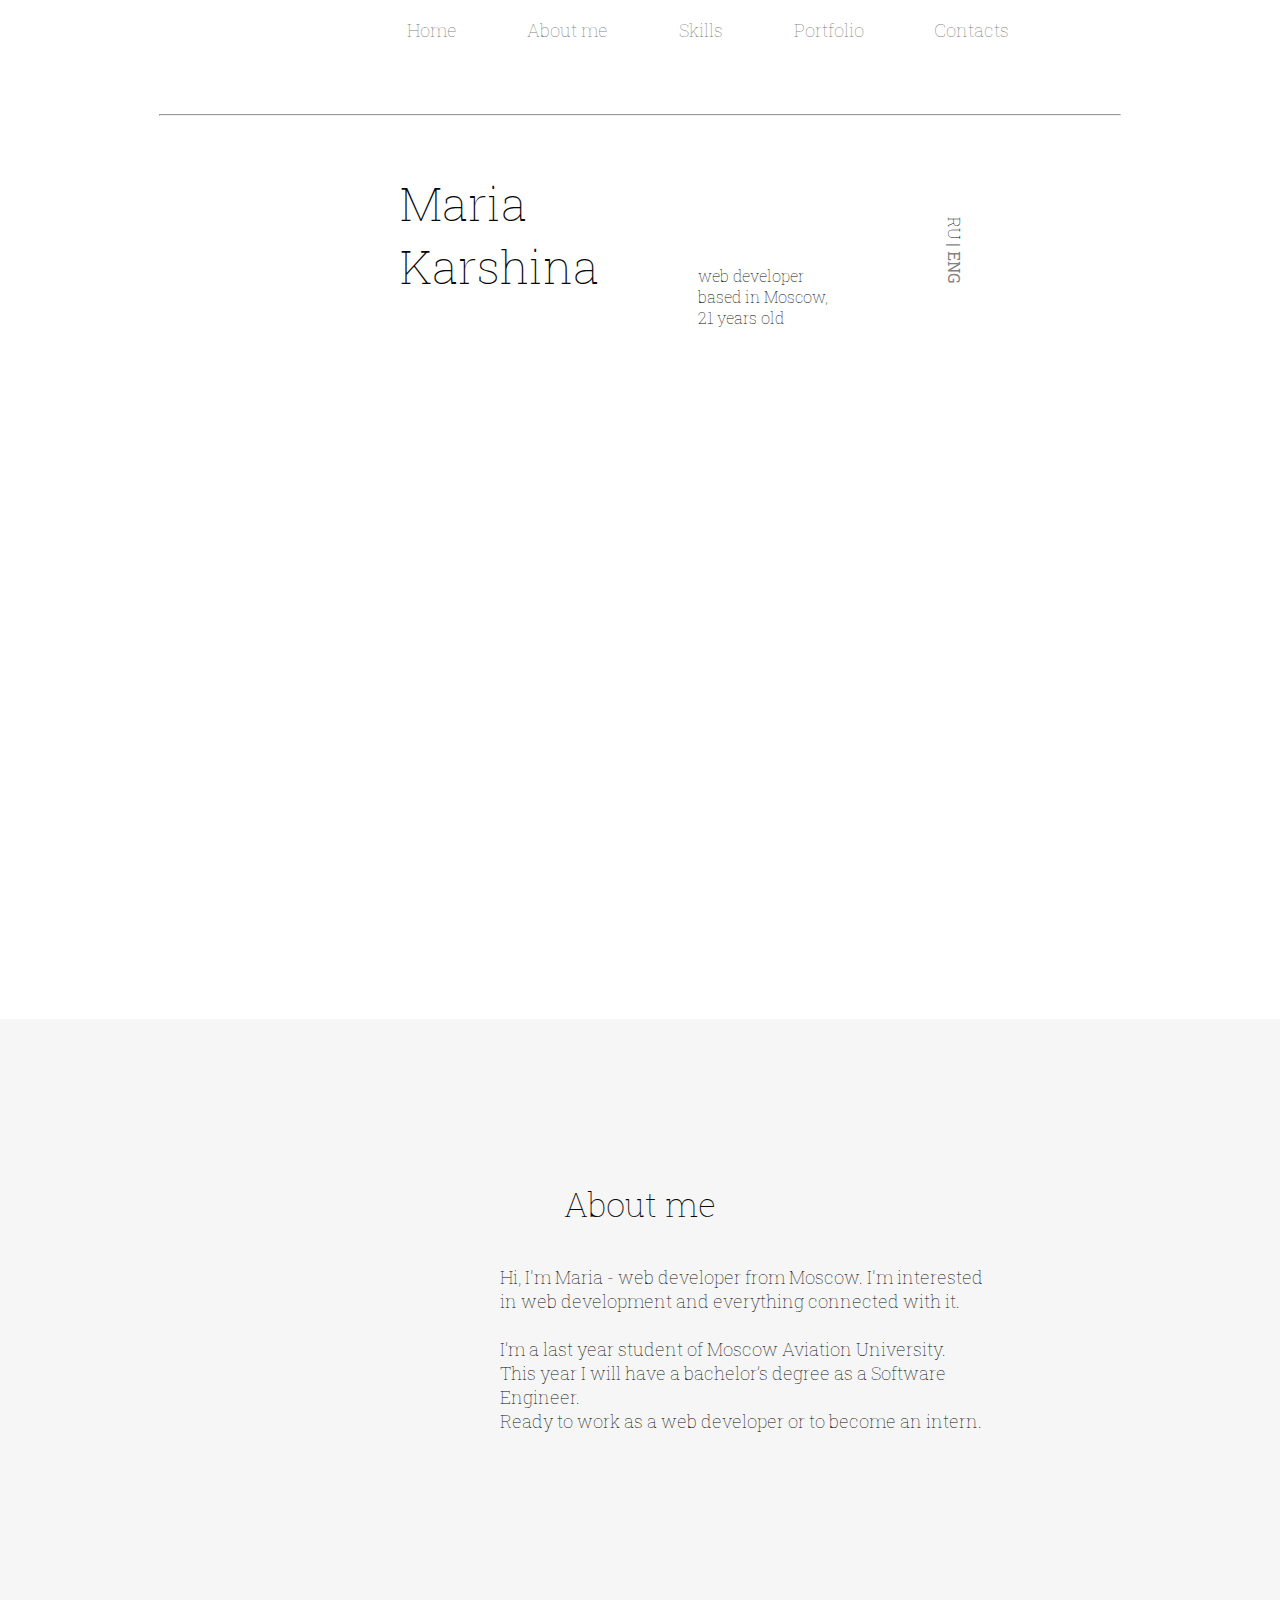
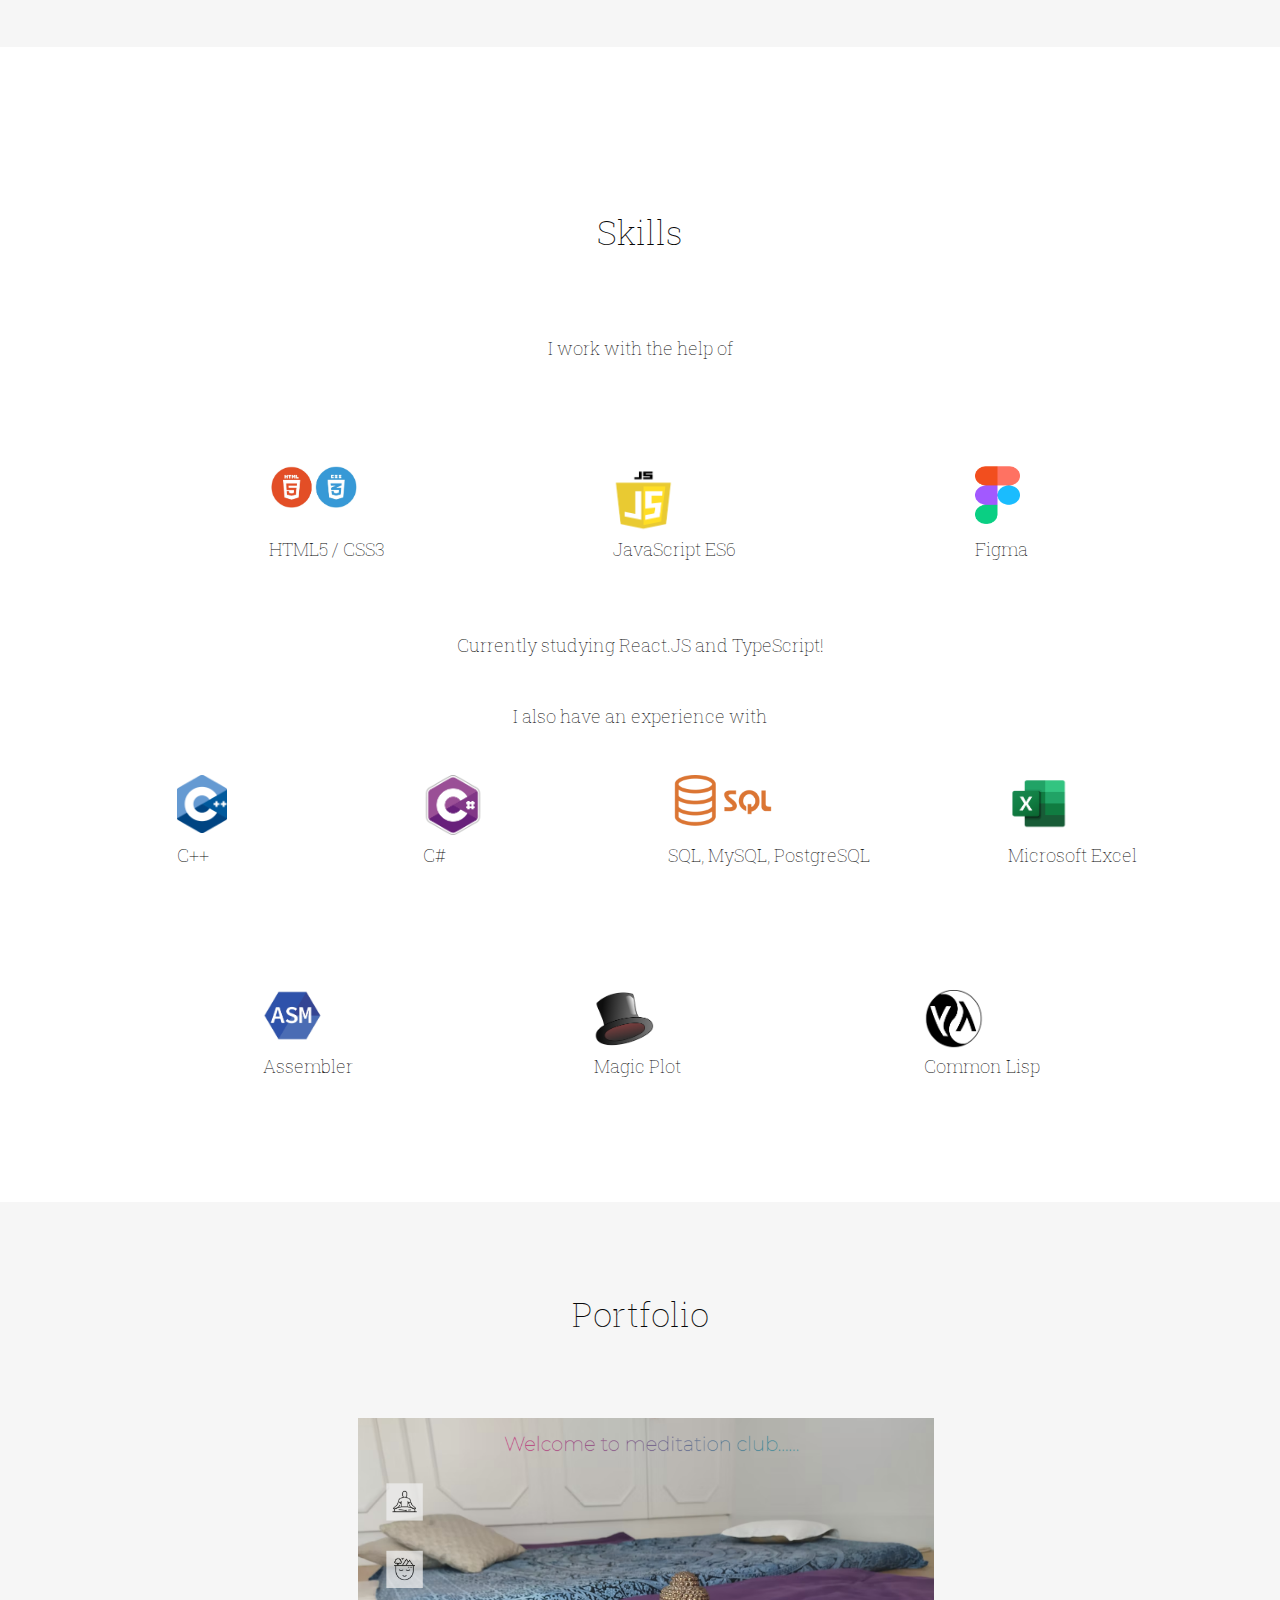
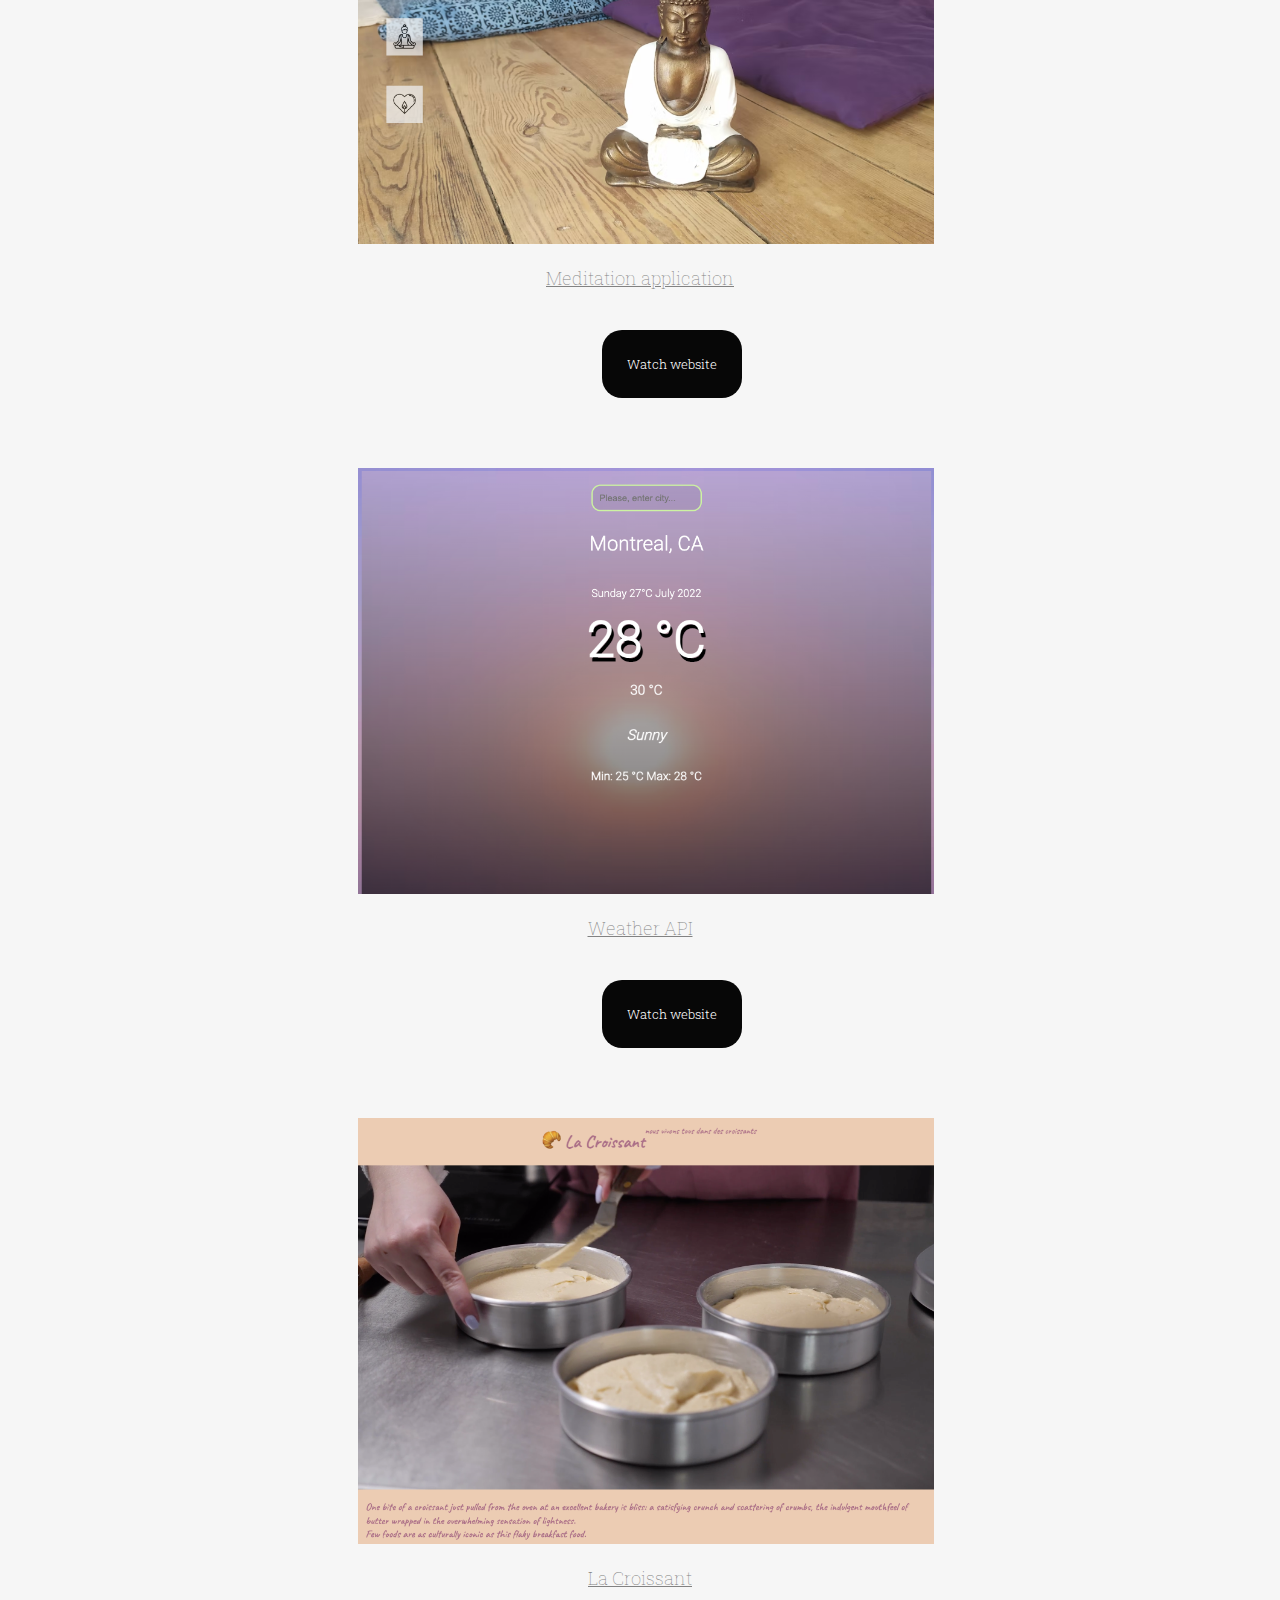
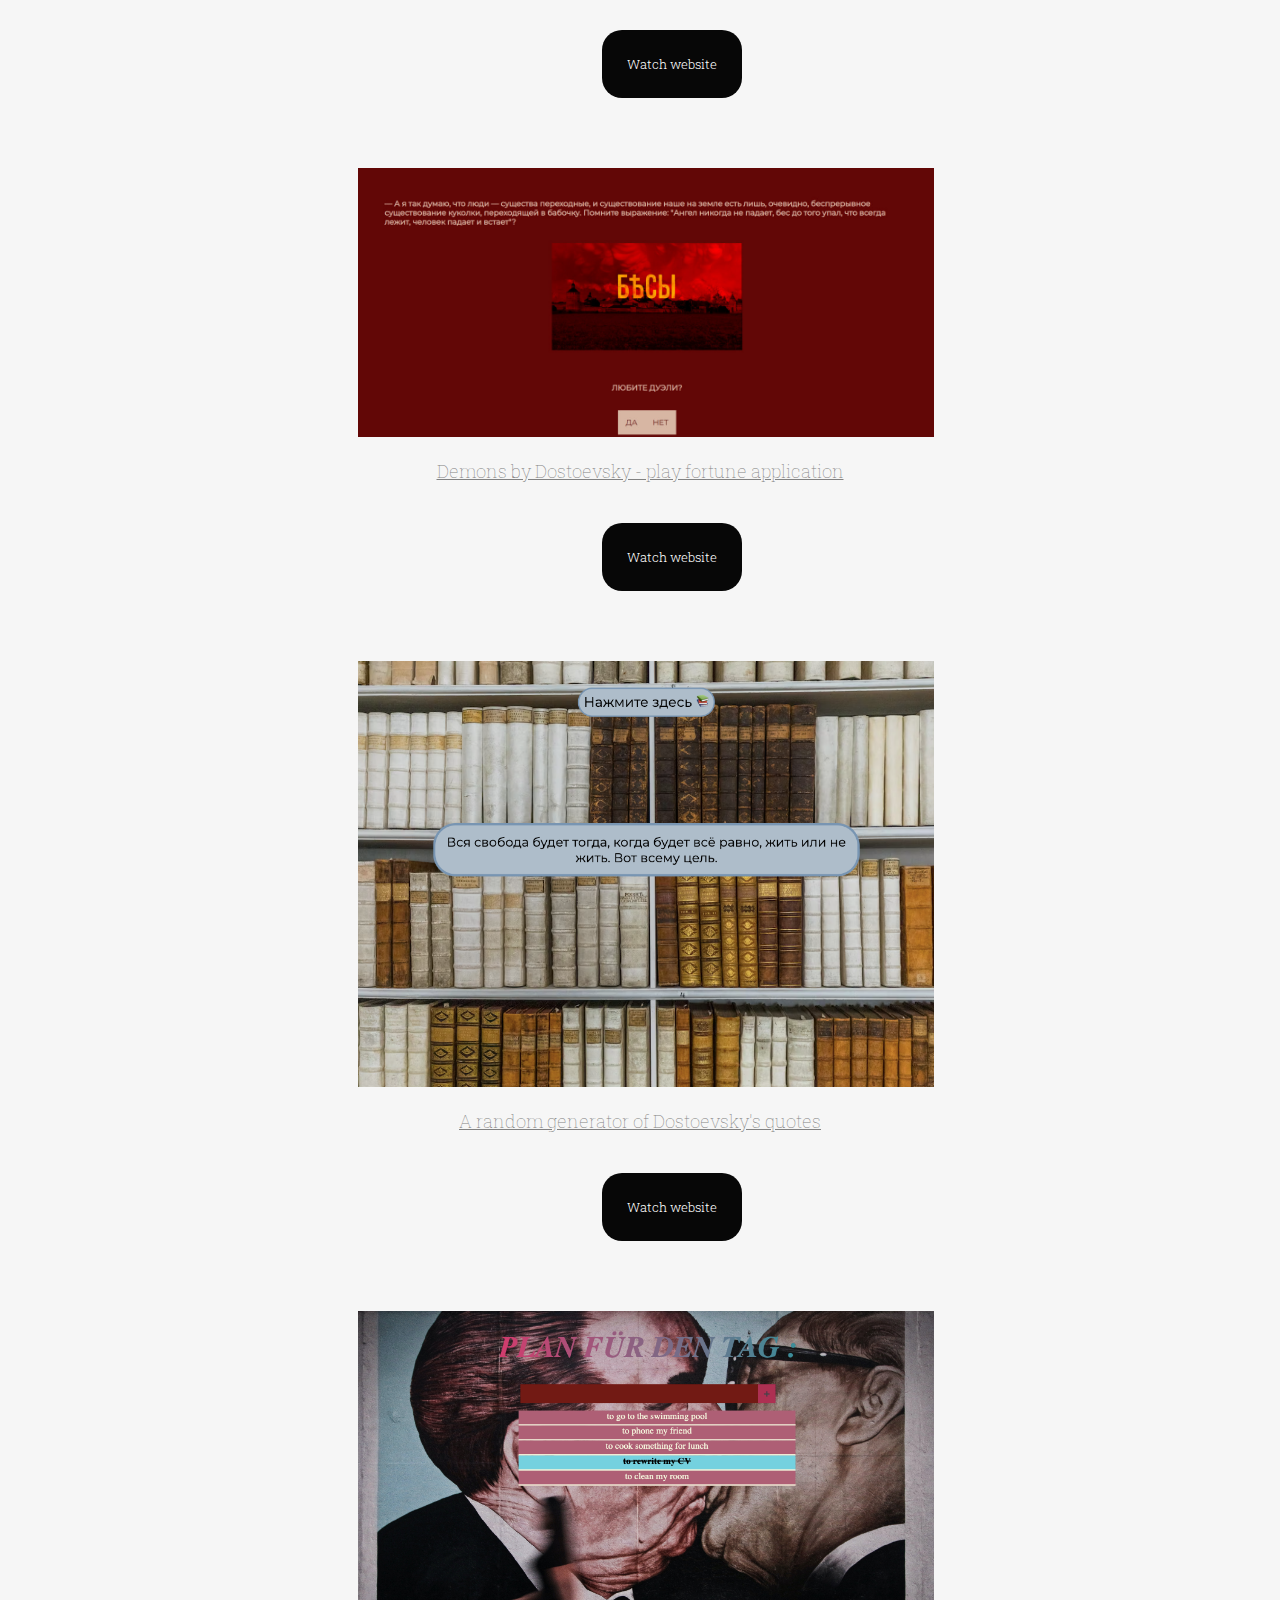
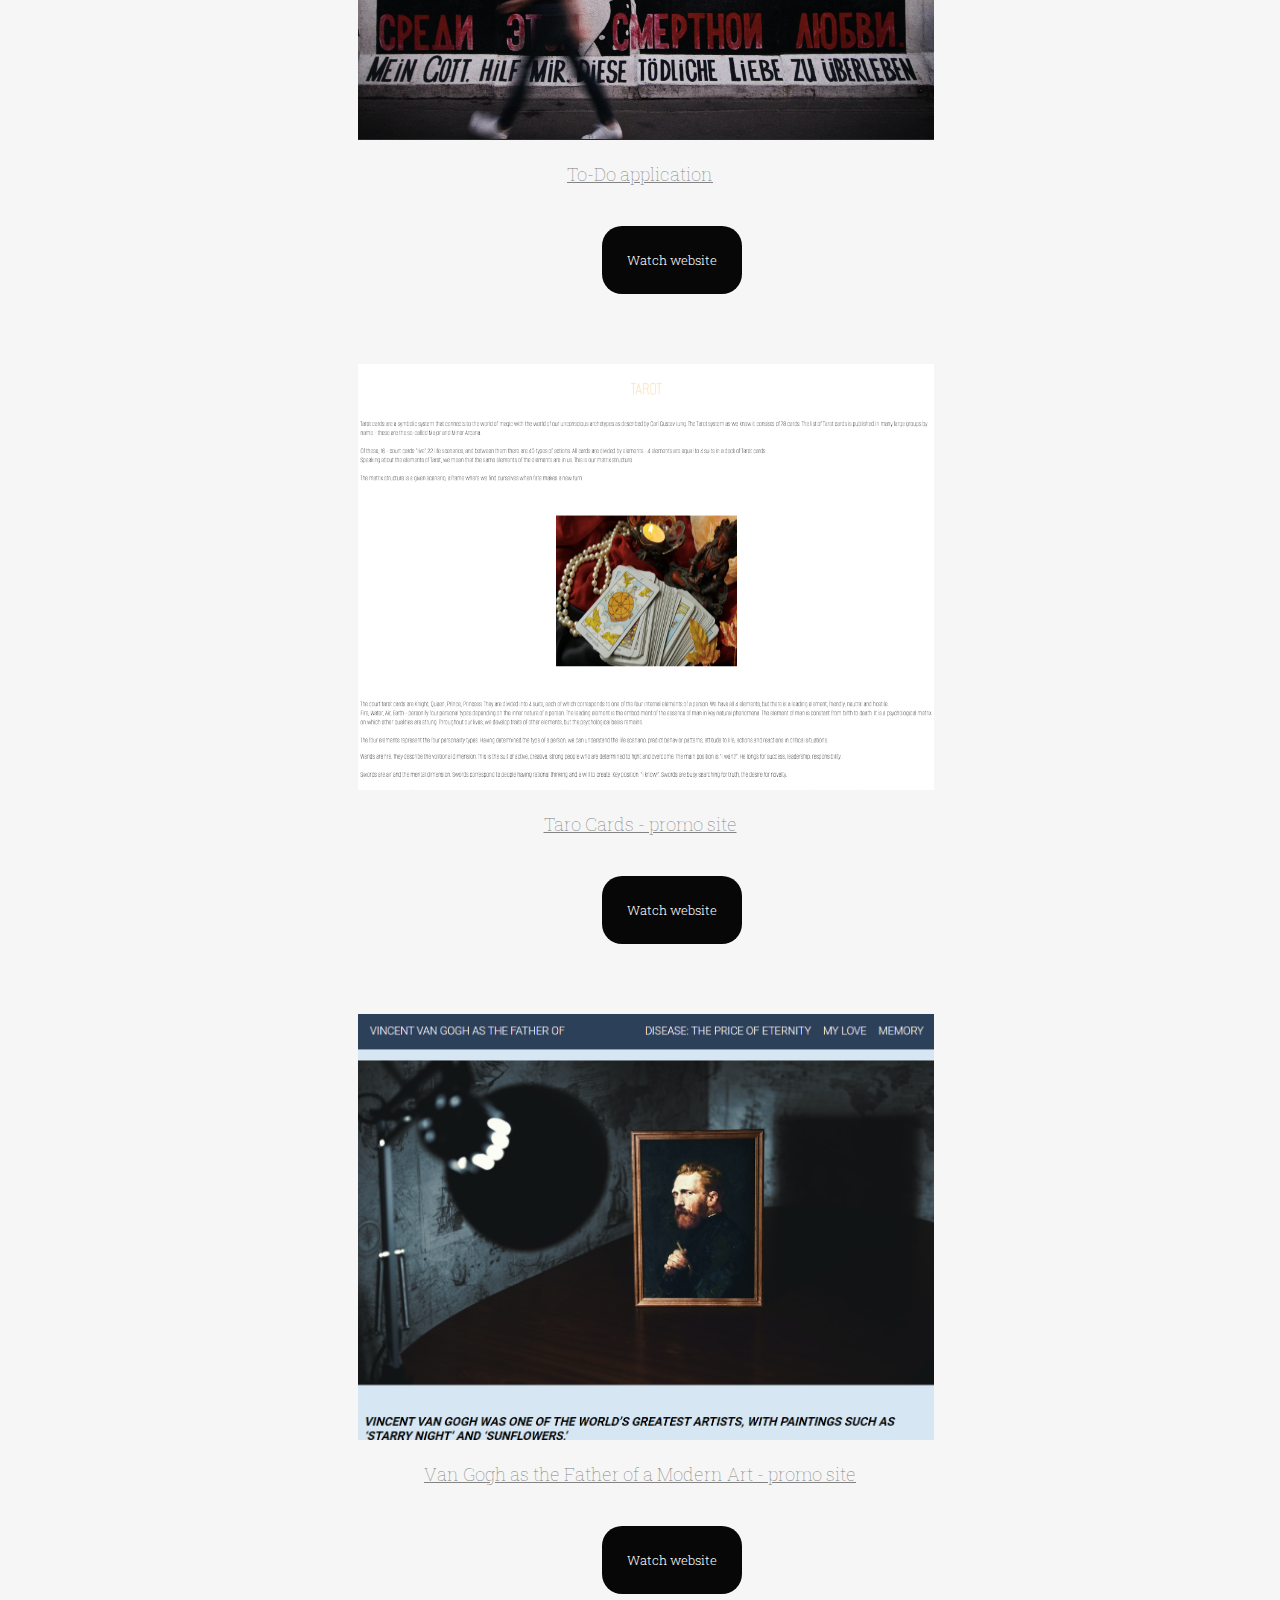
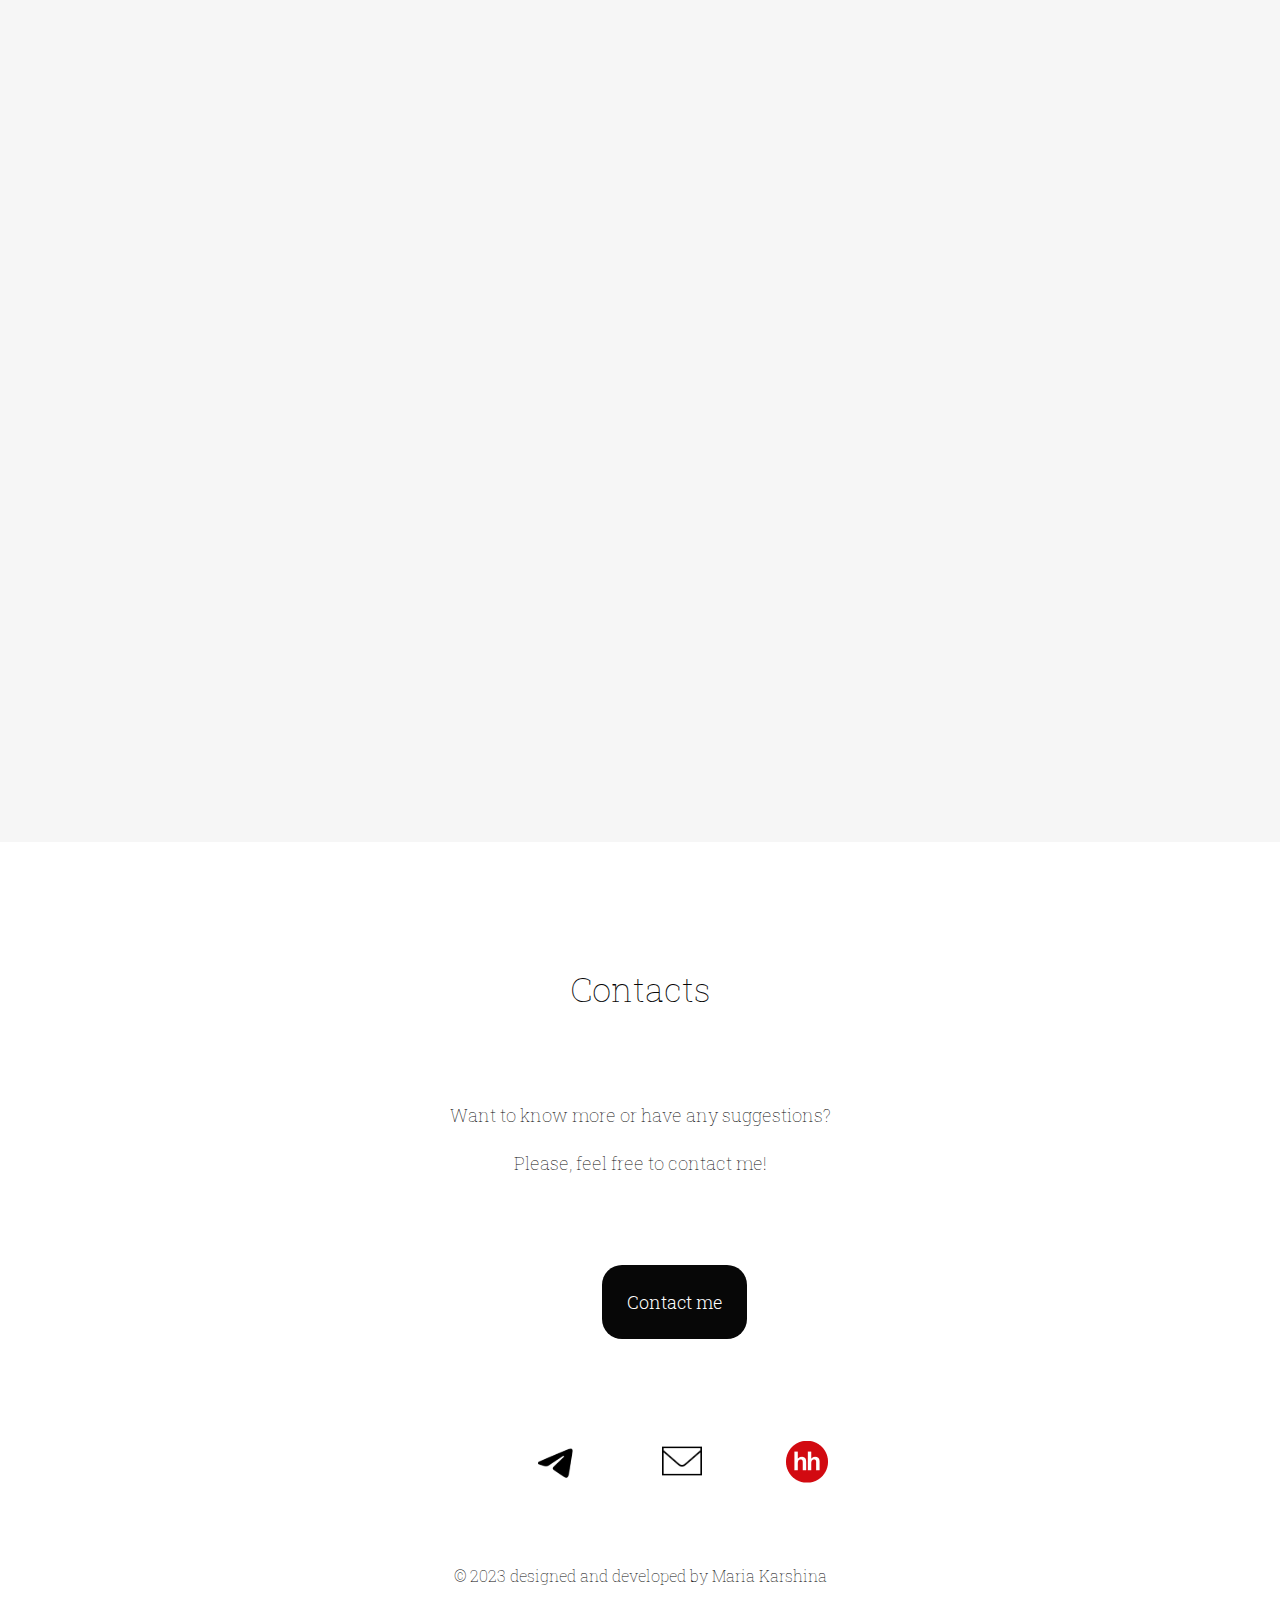
==== commit 5b00e1ab: "en/ru" ====
--- a/index.html
+++ b/index.html
@@ -37,7 +37,7 @@
             <br>21 years old</p>
 
         
-        <p class="lang"><a href="indexRu.html"><span>RU</span></a><a href="#"> | ENG </a></p>
+        <p class="lang"><a href="indexRu.html">RU</a><a href="#"><span> | ENG</span> </a></p>
     </div>
     <div class="photo">
         <div class="photo-background"></div>
